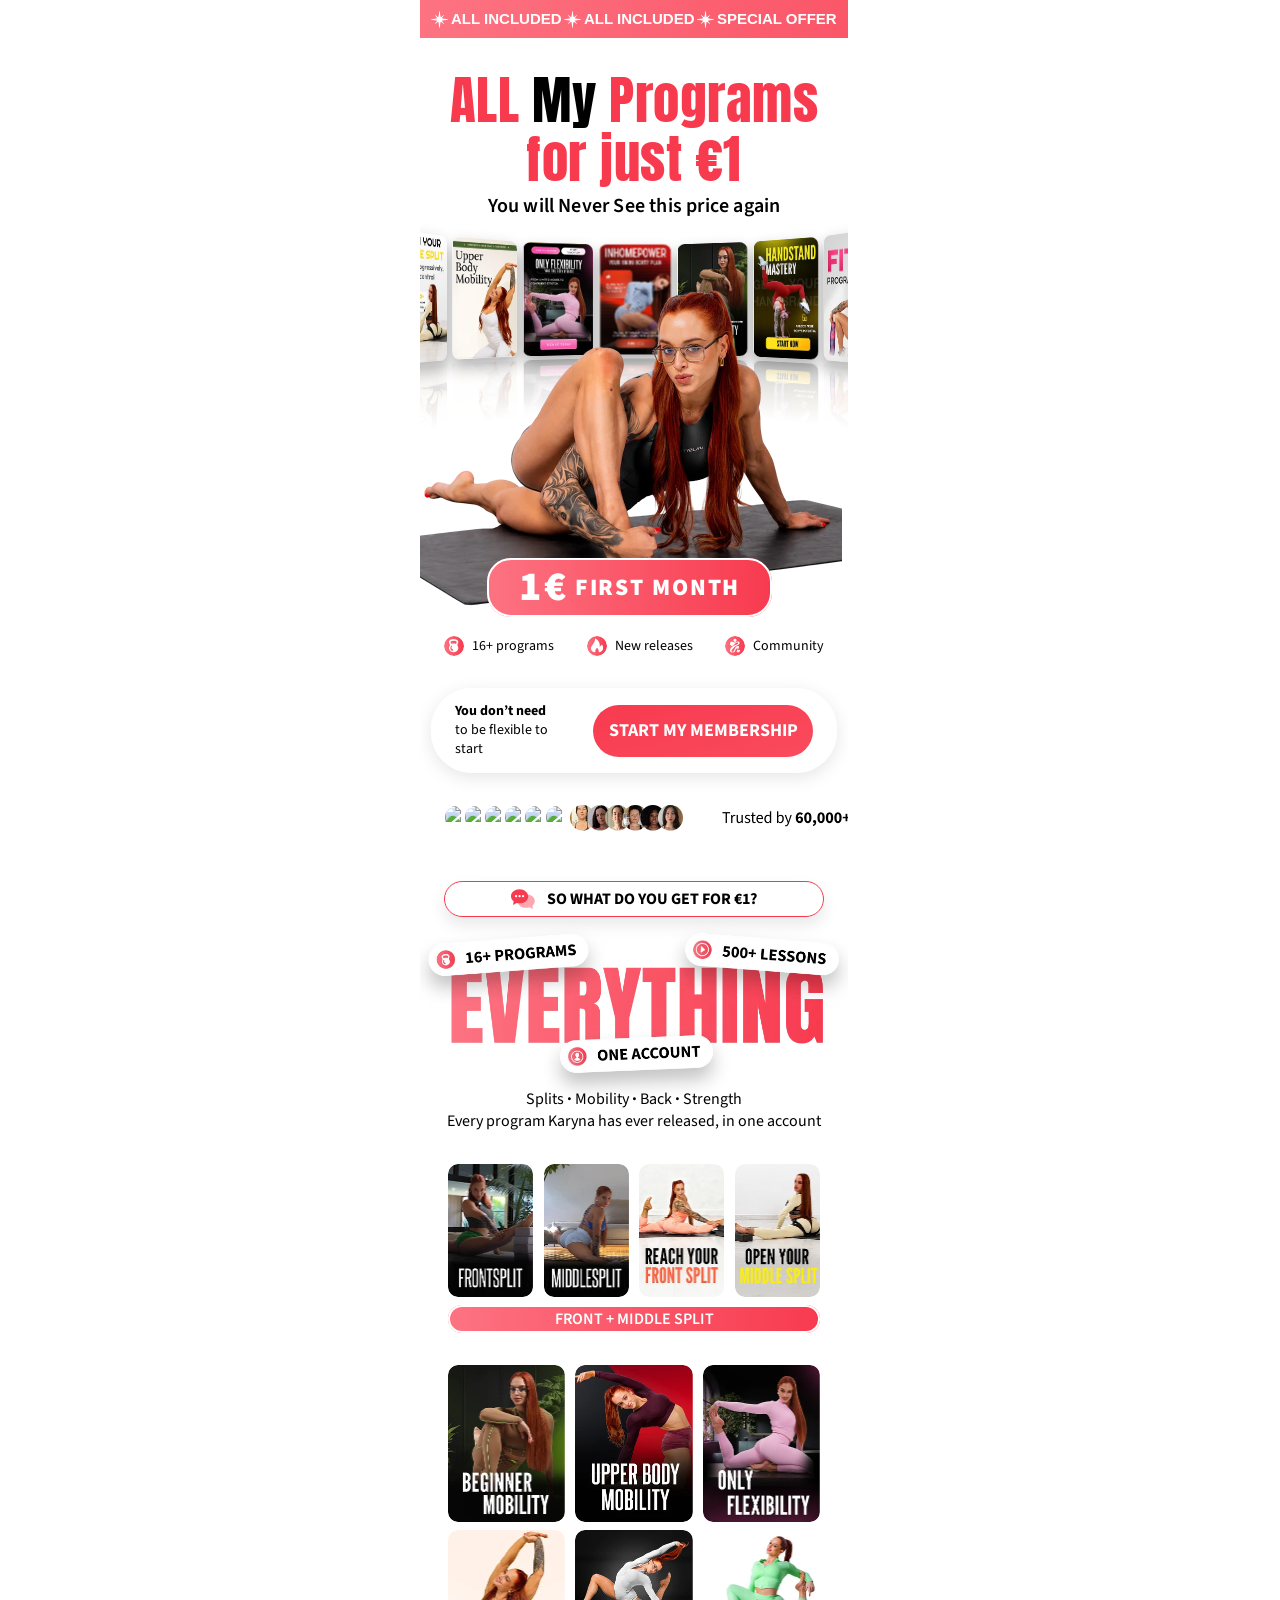
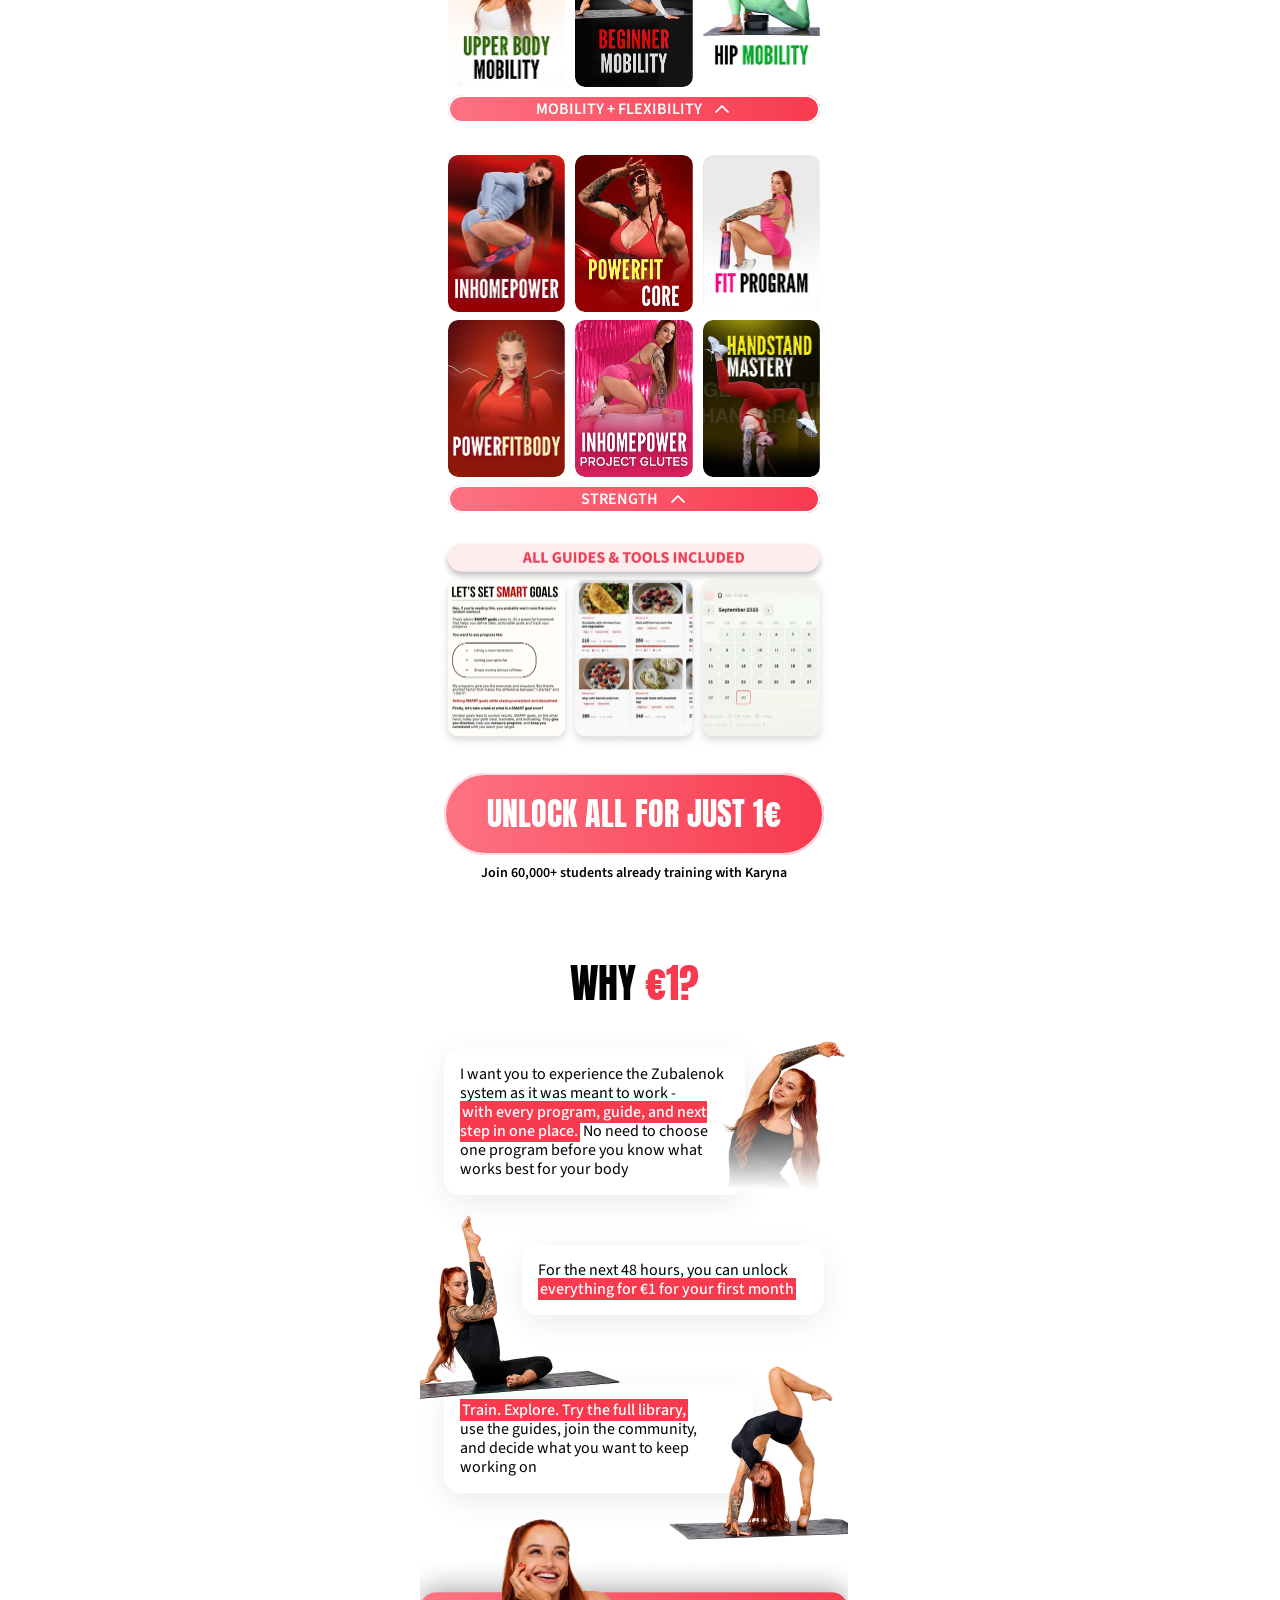
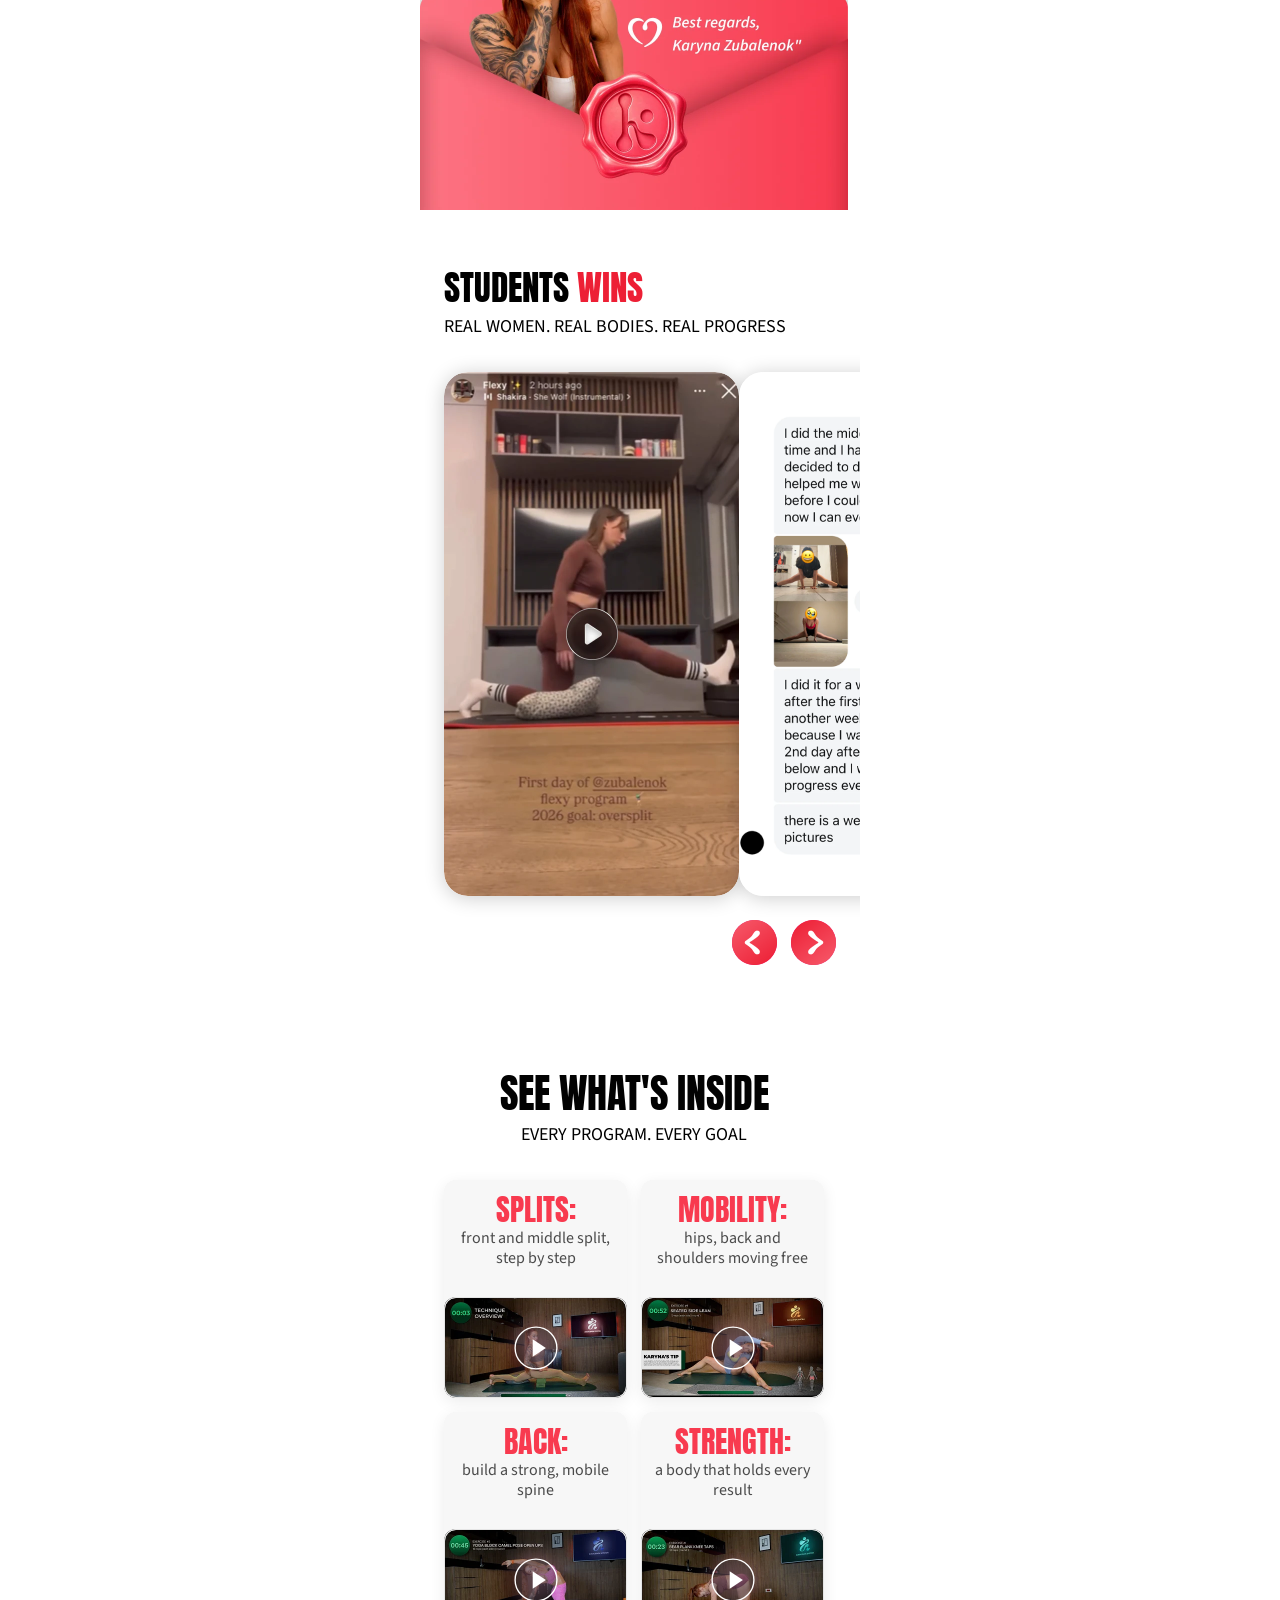
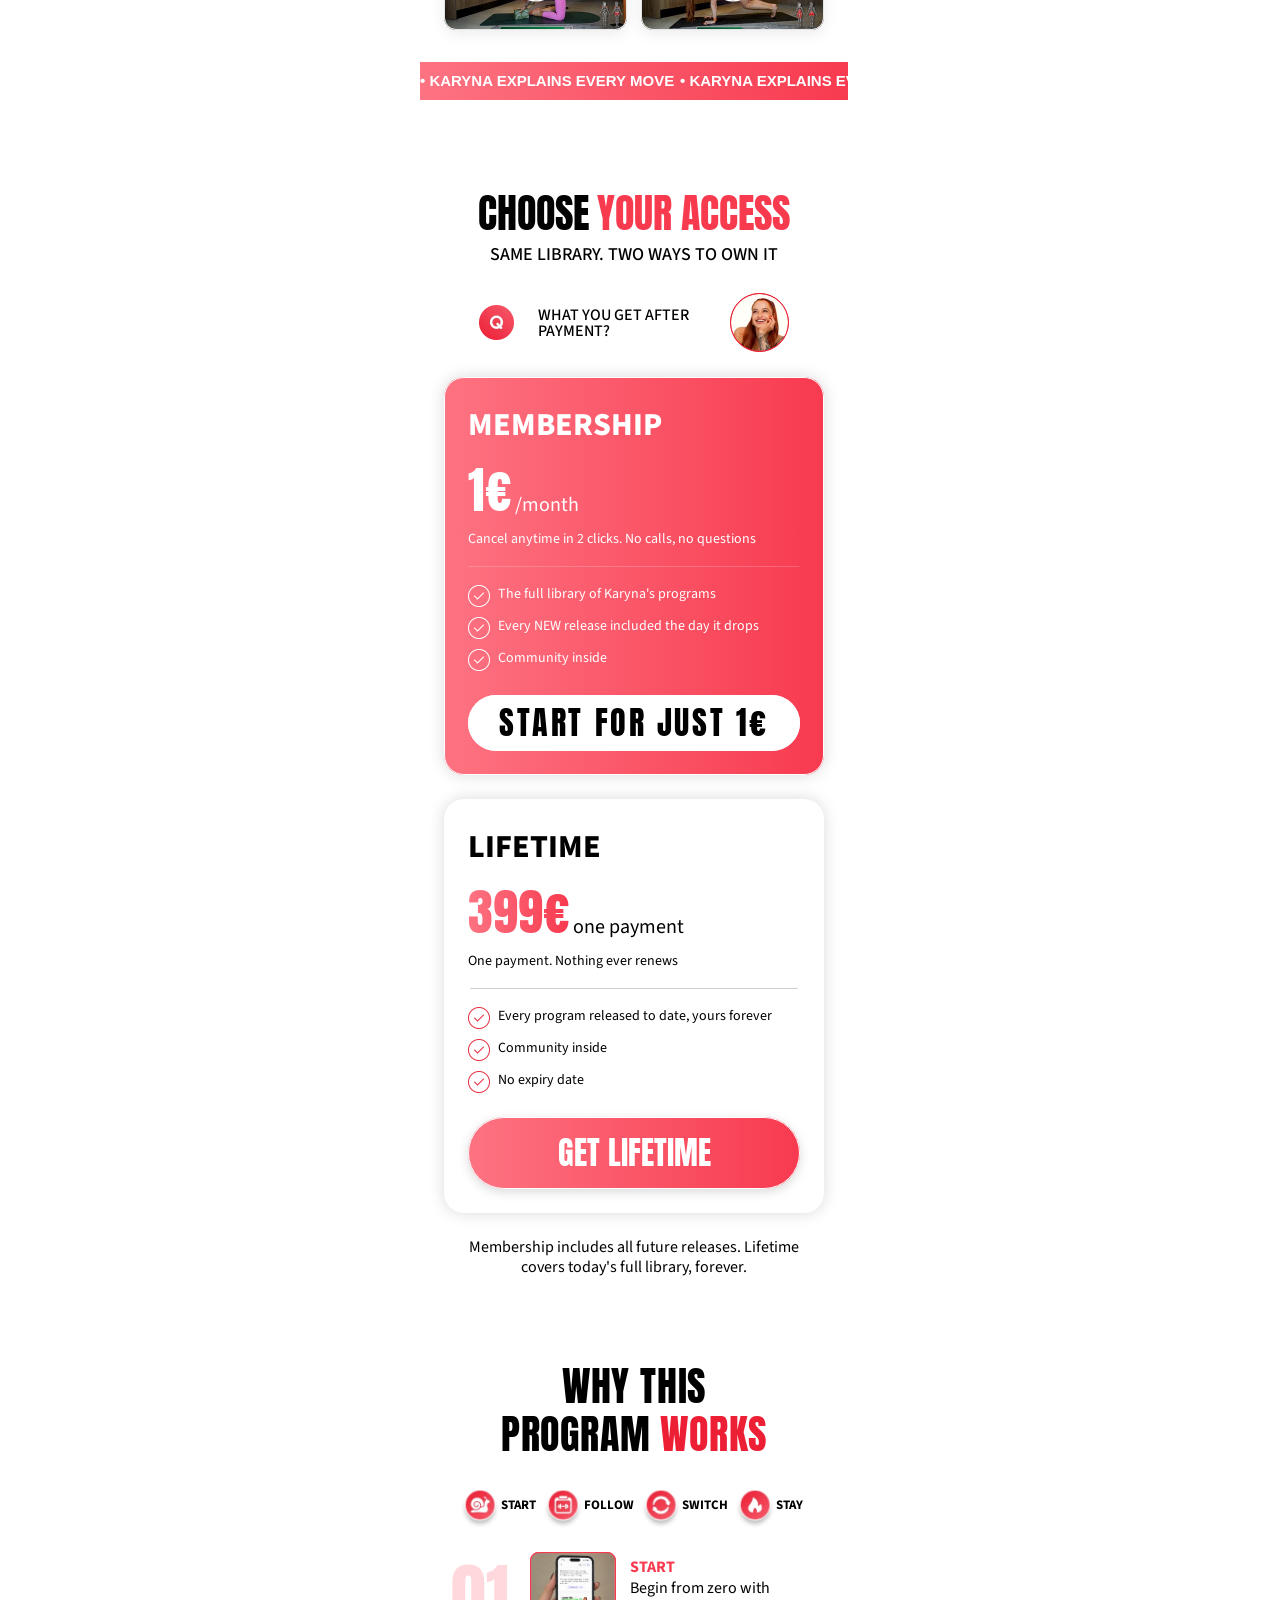
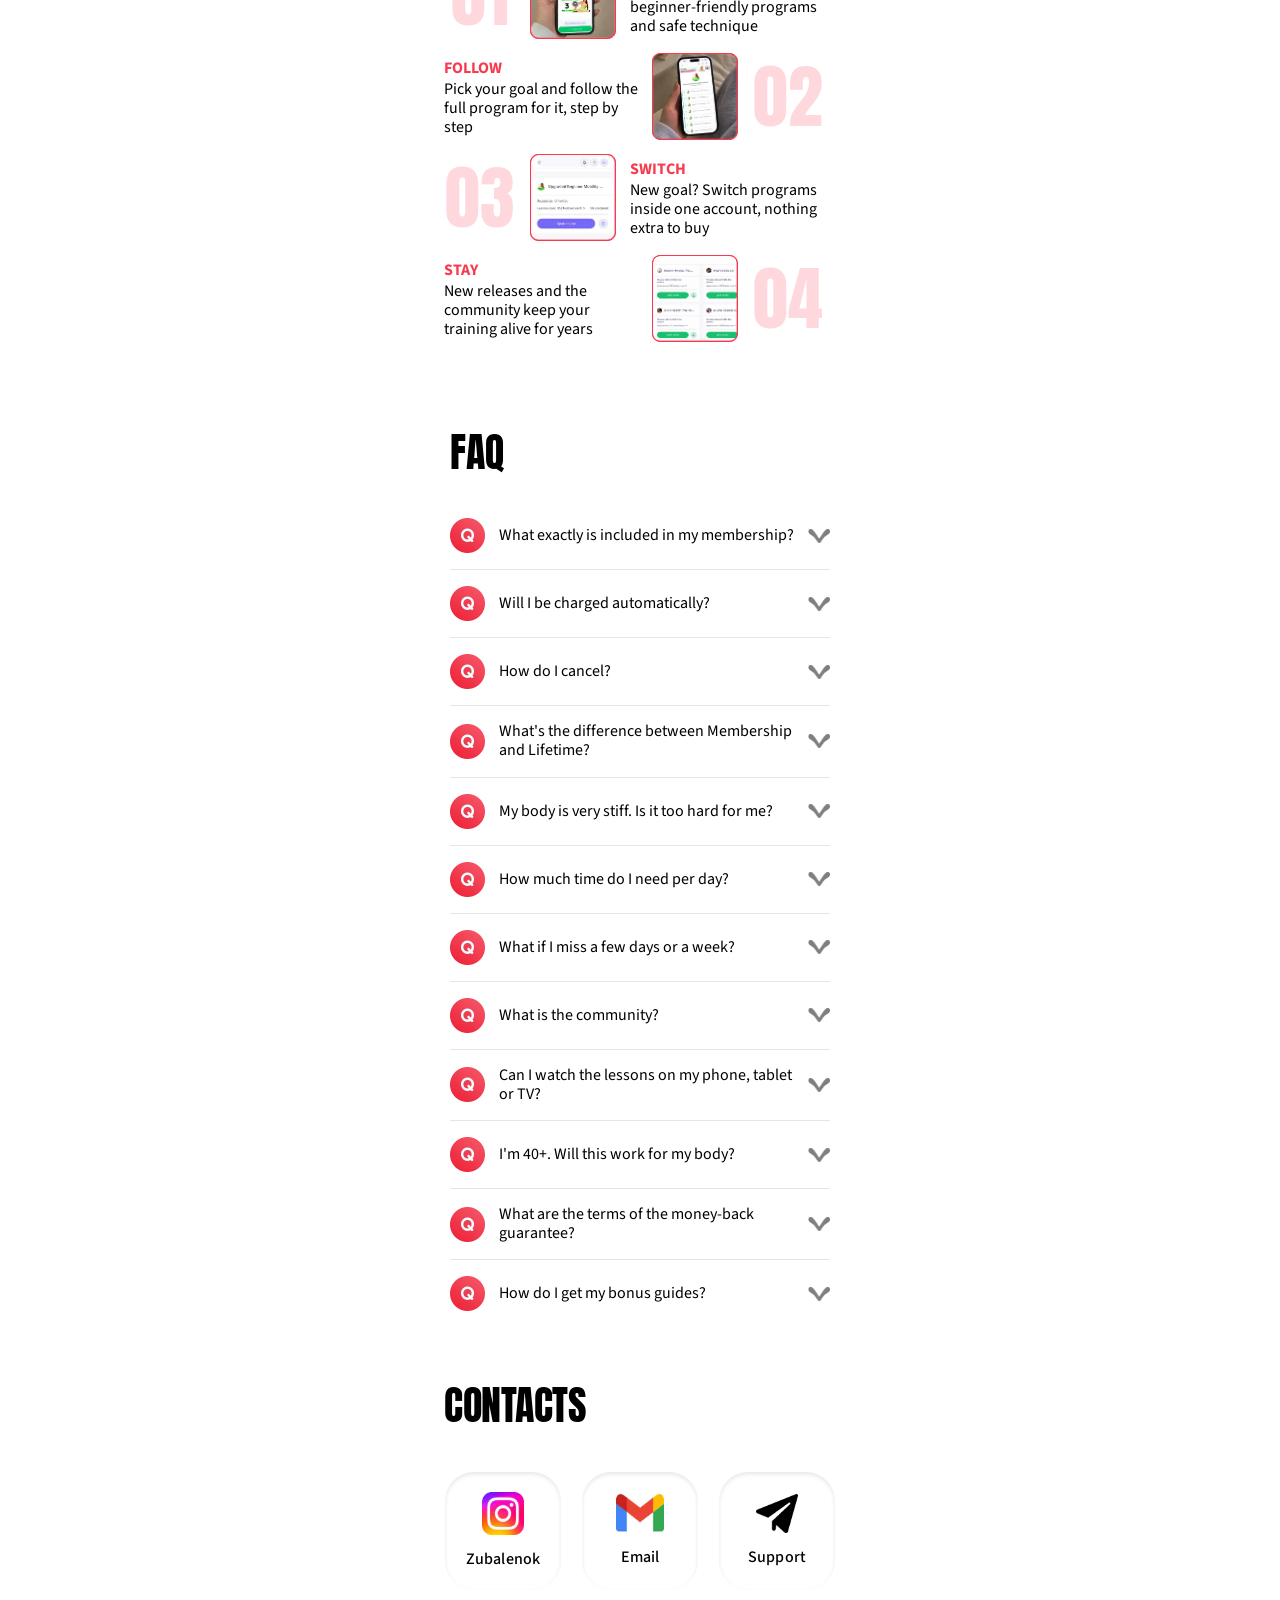
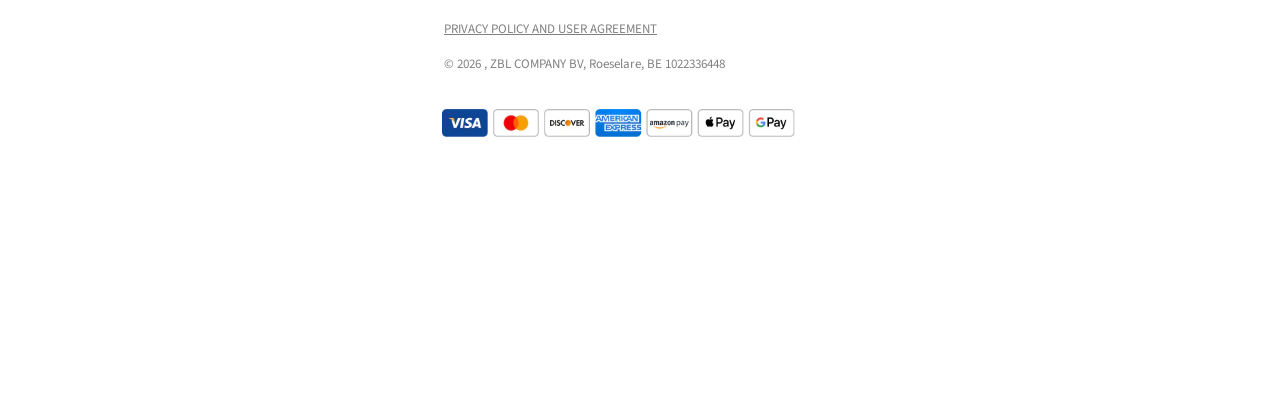
==== index.html @ b21bca1a "fddf" ====
<!DOCTYPE html>
<html lang="en">
<head>
<!-- Google tag (gtag.js) -->
<script async src="https://www.googletagmanager.com/gtag/js?id=G-4DZVSVSV8M"></script>
<script>
  window.dataLayer = window.dataLayer || [];
  function gtag(){dataLayer.push(arguments);}
  gtag('js', new Date());
  gtag('config', 'G-4DZVSVSV8M');
</script>
    <meta charset="UTF-8">
    <meta name="viewport" content="width=device-width, initial-scale=1.0">
    <link rel="icon" type="image/png" href="./images-t2/favicon.png">
    <title>ONE MEMBERSHIP</title>
  
    
<link rel="preconnect" href="https://fonts.googleapis.com">
<link rel="preconnect" href="https://fonts.gstatic.com" crossorigin>
<link href="https://fonts.googleapis.com/css2?family=Anton&family=Onest:wght@400;600&family=Source+Sans+3:wght@400;500;700&display=swap" rel="stylesheet">

  <link rel="stylesheet" href="./css-t2/nullStyle.css">
  <link rel="stylesheet" href="./css-t2/main.css?v=3">
 
  <link rel="stylesheet" href="https://cdn.jsdelivr.net/npm/swiper@11/swiper-bundle.min.css" />

<script id="usercentrics-cmp" src="https://web.cmp.usercentrics.eu/ui/loader.js" data-draft="true" data-settings-id="wP_pr_QVNsPuVU" async></script>
<meta name="viewport" content="width=device-width, initial-scale=1, viewport-fit=cover" />

<script>
(function () {
    function updateTomorrowDate() {
        var el = document.getElementById('tomorrow');
        if (!el) return;
        var tomorrow = new Date();
        tomorrow.setDate(tomorrow.getDate() + 1);
        var day = tomorrow.getDate();
        var months = ['JANUARY','FEBRUARY','MARCH','APRIL','MAY','JUNE','JULY','AUGUST','SEPTEMBER','OCTOBER','NOVEMBER','DECEMBER'];
        el.textContent = day + ' ' + months[tomorrow.getMonth()];
    }
    if (document.readyState === 'loading') {
        document.addEventListener('DOMContentLoaded', updateTomorrowDate);
    } else {
        updateTomorrowDate();
    }
})();
</script>


<script type="text/javascript">
    (function(c,l,a,r,i,t,y){
        c[a]=c[a]||function(){(c[a].q=c[a].q||[]).push(arguments)};
        t=l.createElement(r);t.async=1;t.src="https://www.clarity.ms/tag/"+i;
        y=l.getElementsByTagName(r)[0];y.parentNode.insertBefore(t,y);
    })(window, document, "clarity", "script", "yqb5f6uxr9");
</script>



<script>
!function(f,b,e,v,n,t,s)
{if(f.fbq)return;n=f.fbq=function(){n.callMethod?
n.callMethod.apply(n,arguments):n.queue.push(arguments)};
if(!f._fbq)f._fbq=n;n.push=n;n.loaded=!0;n.version='2.0';
n.queue=[];t=b.createElement(e);t.async=!0;
t.src=v;s=b.getElementsByTagName(e)[0];
s.parentNode.insertBefore(t,s)}(window, document,'script',
'https://connect.facebook.net/en_US/fbevents.js');
fbq('init', '1102546968959829');
fbq('track', 'PageView');
</script>
<noscript><img height="1" width="1" style="display:none"
src="https://www.facebook.com/tr?id=1102546968959829&ev=PageView&noscript=1"
/></noscript>
<!-- End Meta Pixel Code -->


</head>
<body>
    <div class="wrapper">


<div class="s1">
  <!-- Анімований верхній рядок -->
  <div class="s1-marquee-wrapper">
    <div class="s1-marquee">
      <!-- Перший набір -->
      <div class="s1-marquee-item">
        <svg width="17" height="17" viewBox="0 0 17 17" fill="none" xmlns="http://www.w3.org/2000/svg"><path d="M16.8254 8.28515L11.4363 7.53317C11.0603 7.47946 10.8813 7.03186 11.0961 6.72749L12.9939 4.203C13.1014 4.05977 12.9223 3.88073 12.7791 3.98815L10.2546 5.9039C9.95024 6.13665 9.50263 5.95761 9.44892 5.58162L8.71485 0.174566C8.67904 -0.0581885 8.33886 -0.0581885 8.30305 0.174566L7.55108 5.56372C7.49737 5.93971 7.04976 6.11875 6.74539 5.88599L4.22091 3.98815C4.07767 3.88073 3.89863 4.05977 4.00606 4.203L5.9039 6.72749C6.13665 7.03186 5.95761 7.47946 5.56372 7.53317L0.174566 8.28515C-0.0581885 8.32096 -0.0581885 8.66114 0.174566 8.69695L5.56372 9.44892C5.93971 9.50263 6.11875 9.95024 5.9039 10.2546L3.98815 12.7791C3.88073 12.9223 4.05977 13.1014 4.203 12.9939L6.72749 11.0961C7.03186 10.8633 7.47946 11.0424 7.53317 11.4363L8.28515 16.8254C8.32096 17.0582 8.66114 17.0582 8.69695 16.8254L9.44892 11.4363C9.50263 11.0603 9.95024 10.8813 10.2546 11.0961L12.7791 12.9939C12.9223 13.1014 13.1014 12.9223 12.9939 12.7791L11.0961 10.2546C10.8633 9.95024 11.0424 9.50263 11.4363 9.44892L16.8254 8.69695C17.0582 8.67904 17.0582 8.32096 16.8254 8.28515Z" fill="white" /></svg>
        <span>ALL INCLUDED</span>
        <svg width="17" height="17" viewBox="0 0 17 17" fill="none" xmlns="http://www.w3.org/2000/svg"><path d="M16.8254 8.28515L11.4363 7.53317C11.0603 7.47946 10.8813 7.03186 11.0961 6.72749L12.9939 4.203C13.1014 4.05977 12.9223 3.88073 12.7791 3.98815L10.2546 5.9039C9.95024 6.13665 9.50263 5.95761 9.44892 5.58162L8.71485 0.174566C8.67904 -0.0581885 8.33886 -0.0581885 8.30305 0.174566L7.55108 5.56372C7.49737 5.93971 7.04976 6.11875 6.74539 5.88599L4.22091 3.98815C4.07767 3.88073 3.89863 4.05977 4.00606 4.203L5.9039 6.72749C6.13665 7.03186 5.95761 7.47946 5.56372 7.53317L0.174566 8.28515C-0.0581885 8.32096 -0.0581885 8.66114 0.174566 8.69695L5.56372 9.44892C5.93971 9.50263 6.11875 9.95024 5.9039 10.2546L3.98815 12.7791C3.88073 12.9223 4.05977 13.1014 4.203 12.9939L6.72749 11.0961C7.03186 10.8633 7.47946 11.0424 7.53317 11.4363L8.28515 16.8254C8.32096 17.0582 8.66114 17.0582 8.69695 16.8254L9.44892 11.4363C9.50263 11.0603 9.95024 10.8813 10.2546 11.0961L12.7791 12.9939C12.9223 13.1014 13.1014 12.9223 12.9939 12.7791L11.0961 10.2546C10.8633 9.95024 11.0424 9.50263 11.4363 9.44892L16.8254 8.69695C17.0582 8.67904 17.0582 8.32096 16.8254 8.28515Z" fill="white" /></svg>
        <span>ALL INCLUDED</span>
        <svg width="17" height="17" viewBox="0 0 17 17" fill="none" xmlns="http://www.w3.org/2000/svg"><path d="M16.8254 8.28515L11.4363 7.53317C11.0603 7.47946 10.8813 7.03186 11.0961 6.72749L12.9939 4.203C13.1014 4.05977 12.9223 3.88073 12.7791 3.98815L10.2546 5.9039C9.95024 6.13665 9.50263 5.95761 9.44892 5.58162L8.71485 0.174566C8.67904 -0.0581885 8.33886 -0.0581885 8.30305 0.174566L7.55108 5.56372C7.49737 5.93971 7.04976 6.11875 6.74539 5.88599L4.22091 3.98815C4.07767 3.88073 3.89863 4.05977 4.00606 4.203L5.9039 6.72749C6.13665 7.03186 5.95761 7.47946 5.56372 7.53317L0.174566 8.28515C-0.0581885 8.32096 -0.0581885 8.66114 0.174566 8.69695L5.56372 9.44892C5.93971 9.50263 6.11875 9.95024 5.9039 10.2546L3.98815 12.7791C3.88073 12.9223 4.05977 13.1014 4.203 12.9939L6.72749 11.0961C7.03186 10.8633 7.47946 11.0424 7.53317 11.4363L8.28515 16.8254C8.32096 17.0582 8.66114 17.0582 8.69695 16.8254L9.44892 11.4363C9.50263 11.0603 9.95024 10.8813 10.2546 11.0961L12.7791 12.9939C12.9223 13.1014 13.1014 12.9223 12.9939 12.7791L11.0961 10.2546C10.8633 9.95024 11.0424 9.50263 11.4363 9.44892L16.8254 8.69695C17.0582 8.67904 17.0582 8.32096 16.8254 8.28515Z" fill="white" /></svg>
        <span>SPECIAL OFFER</span>
      </div>
      <!-- Другий набір (для безперервності) -->
      <div class="s1-marquee-item">
        <svg width="17" height="17" viewBox="0 0 17 17" fill="none" xmlns="http://www.w3.org/2000/svg"><path d="M16.8254 8.28515L11.4363 7.53317C11.0603 7.47946 10.8813 7.03186 11.0961 6.72749L12.9939 4.203C13.1014 4.05977 12.9223 3.88073 12.7791 3.98815L10.2546 5.9039C9.95024 6.13665 9.50263 5.95761 9.44892 5.58162L8.71485 0.174566C8.67904 -0.0581885 8.33886 -0.0581885 8.30305 0.174566L7.55108 5.56372C7.49737 5.93971 7.04976 6.11875 6.74539 5.88599L4.22091 3.98815C4.07767 3.88073 3.89863 4.05977 4.00606 4.203L5.9039 6.72749C6.13665 7.03186 5.95761 7.47946 5.56372 7.53317L0.174566 8.28515C-0.0581885 8.32096 -0.0581885 8.66114 0.174566 8.69695L5.56372 9.44892C5.93971 9.50263 6.11875 9.95024 5.9039 10.2546L3.98815 12.7791C3.88073 12.9223 4.05977 13.1014 4.203 12.9939L6.72749 11.0961C7.03186 10.8633 7.47946 11.0424 7.53317 11.4363L8.28515 16.8254C8.32096 17.0582 8.66114 17.0582 8.69695 16.8254L9.44892 11.4363C9.50263 11.0603 9.95024 10.8813 10.2546 11.0961L12.7791 12.9939C12.9223 13.1014 13.1014 12.9223 12.9939 12.7791L11.0961 10.2546C10.8633 9.95024 11.0424 9.50263 11.4363 9.44892L16.8254 8.69695C17.0582 8.67904 17.0582 8.32096 16.8254 8.28515Z" fill="white" /></svg>
        <span>ALL INCLUDED</span>
        <svg width="17" height="17" viewBox="0 0 17 17" fill="none" xmlns="http://www.w3.org/2000/svg"><path d="M16.8254 8.28515L11.4363 7.53317C11.0603 7.47946 10.8813 7.03186 11.0961 6.72749L12.9939 4.203C13.1014 4.05977 12.9223 3.88073 12.7791 3.98815L10.2546 5.9039C9.95024 6.13665 9.50263 5.95761 9.44892 5.58162L8.71485 0.174566C8.67904 -0.0581885 8.33886 -0.0581885 8.30305 0.174566L7.55108 5.56372C7.49737 5.93971 7.04976 6.11875 6.74539 5.88599L4.22091 3.98815C4.07767 3.88073 3.89863 4.05977 4.00606 4.203L5.9039 6.72749C6.13665 7.03186 5.95761 7.47946 5.56372 7.53317L0.174566 8.28515C-0.0581885 8.32096 -0.0581885 8.66114 0.174566 8.69695L5.56372 9.44892C5.93971 9.50263 6.11875 9.95024 5.9039 10.2546L3.98815 12.7791C3.88073 12.9223 4.05977 13.1014 4.203 12.9939L6.72749 11.0961C7.03186 10.8633 7.47946 11.0424 7.53317 11.4363L8.28515 16.8254C8.32096 17.0582 8.66114 17.0582 8.69695 16.8254L9.44892 11.4363C9.50263 11.0603 9.95024 10.8813 10.2546 11.0961L12.7791 12.9939C12.9223 13.1014 13.1014 12.9223 12.9939 12.7791L11.0961 10.2546C10.8633 9.95024 11.0424 9.50263 11.4363 9.44892L16.8254 8.69695C17.0582 8.67904 17.0582 8.32096 16.8254 8.28515Z" fill="white" /></svg>
        <span>ALL INCLUDED</span>
        <svg width="17" height="17" viewBox="0 0 17 17" fill="none" xmlns="http://www.w3.org/2000/svg"><path d="M16.8254 8.28515L11.4363 7.53317C11.0603 7.47946 10.8813 7.03186 11.0961 6.72749L12.9939 4.203C13.1014 4.05977 12.9223 3.88073 12.7791 3.98815L10.2546 5.9039C9.95024 6.13665 9.50263 5.95761 9.44892 5.58162L8.71485 0.174566C8.67904 -0.0581885 8.33886 -0.0581885 8.30305 0.174566L7.55108 5.56372C7.49737 5.93971 7.04976 6.11875 6.74539 5.88599L4.22091 3.98815C4.07767 3.88073 3.89863 4.05977 4.00606 4.203L5.9039 6.72749C6.13665 7.03186 5.95761 7.47946 5.56372 7.53317L0.174566 8.28515C-0.0581885 8.32096 -0.0581885 8.66114 0.174566 8.69695L5.56372 9.44892C5.93971 9.50263 6.11875 9.95024 5.9039 10.2546L3.98815 12.7791C3.88073 12.9223 4.05977 13.1014 4.203 12.9939L6.72749 11.0961C7.03186 10.8633 7.47946 11.0424 7.53317 11.4363L8.28515 16.8254C8.32096 17.0582 8.66114 17.0582 8.69695 16.8254L9.44892 11.4363C9.50263 11.0603 9.95024 10.8813 10.2546 11.0961L12.7791 12.9939C12.9223 13.1014 13.1014 12.9223 12.9939 12.7791L11.0961 10.2546C10.8633 9.95024 11.0424 9.50263 11.4363 9.44892L16.8254 8.69695C17.0582 8.67904 17.0582 8.32096 16.8254 8.28515Z" fill="white" /></svg>
        <span>SPECIAL OFFER</span>
      </div>
    </div>
  </div>

  <!-- Заголовок (Figma) -->
  <div class="s1-header">
    <div class="s1-title">
      <span class="c-red">ALL </span><span class="c-black">My</span><span class="c-red"> Programs <br/>for </span><span class="c-red">just</span><span class="c-black"> </span><span class="c-red">€1</span>
    </div>
    <div class="s1-subtitle">You will Never See this price again</div>
  </div>

  <!-- Ваш 3D Карусель з картками (не чіпав) -->
  <div class="s1-carousel-wrap">
    <div class="s1-carousel">
      <div class="s1-card" style="--i:0; background-image: url('./images-t2/swipe/card1.webp')"></div>
      <div class="s1-card" style="--i:1; background-image: url('./images-t2/swipe/card2.webp')"></div>
      <div class="s1-card" style="--i:2; background-image: url('./images-t2/swipe/card3.webp')"></div>
      <div class="s1-card" style="--i:3; background-image: url('./images-t2/swipe/card4.webp')"></div>
      <div class="s1-card" style="--i:4; background-image: url('./images-t2/swipe/card5.webp')"></div>
      <div class="s1-card" style="--i:5; background-image: url('./images-t2/swipe/card6.webp')"></div>
      <div class="s1-card" style="--i:6; background-image: url('./images-t2/swipe/card7.webp')"></div>
      <div class="s1-card" style="--i:7; background-image: url('./images-t2/swipe/card8.webp')"></div>
      <div class="s1-card" style="--i:8; background-image: url('./images-t2/swipe/card9.webp')"></div>
      <div class="s1-card" style="--i:9; background-image: url('./images-t2/swipe/card10.webp')"></div>
      <div class="s1-card" style="--i:10; background-image: url('./images-t2/swipe/card11.webp')"></div>
      <div class="s1-card" style="--i:11; background-image: url('./images-t2/swipe/card12.webp')"></div>
      <div class="s1-card" style="--i:12; background-image: url('./images-t2/swipe/card13.webp')"></div>
      <div class="s1-card" style="--i:13; background-image: url('./images-t2/swipe/card14.webp')"></div>
      <div class="s1-card" style="--i:14; background-image: url('./images-t2/swipe/card15.webp')"></div>
      <div class="s1-card" style="--i:15; background-image: url('./images-t2/swipe/card16.webp')"></div>
    </div>
  </div>

  <!-- Головне фото (не чіпав структуру) -->
  <img src="./images-t2/img1.webp" class="s1-main-img" alt="Karyna">

  <!-- Плашка 1€ first month (кнопка) -->
  <button data-href="https://zubalenok.online/shop/item/13460" class="s1-price-badge check-click">
    <span class="badge-price">1€ </span>
    <span class="badge-text">first month</span>
  </button>

  <!-- Нижній блок -->
  <div class="s1-bottom">
    <div class="s1-features">
      <div class="s1-feature-item">
        <img src="./images-t2/ni-1.png" alt="Programs">
        <span>16+ programs</span>
      </div>
      <div class="s1-feature-item">
        <img src="./images-t2/ni-2.png" alt="Releases">
        <span>New releases</span>
      </div>
      <div class="s1-feature-item">
        <img src="./images-t2/ni-3.png" alt="Community">
        <span>Community</span>
      </div>
    </div>
    
    <div class="s1-action-card">
      <div class="s1-action-text">You don’t need<br/><span>to be flexible to start</span></div>
      <button data-href="https://zubalenok.online/shop/item/13460" class="s1-action-btn check-click">START MY MEMBERSHIP</button>
    </div>

    <div class="s1-trust-row">
      <div class="s1-avatars">
        <img src="https://placehold.co/25x25" alt="Avatar">
        <img src="https://placehold.co/25x25" alt="Avatar">
        <img src="https://placehold.co/25x25" alt="Avatar">
        <img src="https://placehold.co/25x25" alt="Avatar">
        <img src="https://placehold.co/25x25" alt="Avatar">
        <img src="https://placehold.co/25x25" alt="Avatar">
      </div>
      <img src="./images-t2/img18.webp" alt="">
    </div>
  </div>
</div>


<div class="s2">
  <!-- Плашка-заголовок -->
  <div class="s2-head">
    <svg class="s2-head-icon" width="25" height="21" viewBox="0 0 25 21" fill="none" xmlns="http://www.w3.org/2000/svg">
      <path d="M15.6 5.2c4.97 0 8.78 3.1 8.78 6.9 0 1.86-.9 3.55-2.42 4.8l.6 3.4-3.53-1.86c-1.07.36-2.23.56-3.43.56-4.2 0-7.72-2.2-8.62-5.25 5.03-.06 8.9-3.35 8.9-7.36 0-.4-.04-.8-.12-1.19h-.16z" fill="#F83A4F" opacity="0.45"/>
      <path d="M8.8 0C3.94 0 0 3.2 0 7.13c0 2.03 1.05 3.86 2.73 5.16L2.1 16.1l3.72-2.03c.93.26 1.93.4 2.98.4 4.86 0 8.8-3.2 8.8-7.14S13.66 0 8.8 0z" fill="#F83A4F"/>
      <circle cx="5.2" cy="7.13" r="1.15" fill="white"/><circle cx="8.8" cy="7.13" r="1.15" fill="white"/><circle cx="12.4" cy="7.13" r="1.15" fill="white"/>
    </svg>
    <div class="s2-head-text">SO WHAT DO YOU GET FOR €1?</div>
  </div>

  <!-- EVERYTHING + плашки (одна картинка) -->
  <img src="./images-t2/s2-t.webp" class="s2-everything" alt="Everything: 16+ programs, 500+ lessons, one account">

  <div class="s2-desc">
    Splits <b>·</b> Mobility <b>·</b> Back <b>·</b> Strength<br>
    Every program Karyna has ever released, in one account
  </div>

  <!-- Спліти -->
  <div class="s2-group">
    <div class="s2-row s2-row-4">
      <img src="./images-t2/v3/card13.webp" class="s2-card" data-program="front-split" alt="Frontsplit">
      <img src="./images-t2/v3/card14.webp" class="s2-card" data-program="middle-split" alt="Middlesplit">
      <img src="./images-t2/v3/card15.webp" class="s2-card" data-program="front-split-2" alt="Reach your front split">
      <img src="./images-t2/v3/card16.webp" class="s2-card" data-program="middle-split-2" alt="Open your middle split">
    </div>
    <div class="s2-pill">Front + Middle split</div>
  </div>

  <!-- Mobility + Flexibility -->
  <div class="s2-group">
    <div class="s2-row">
      <img src="./images-t2/v3/card12.webp" class="s2-card" data-program="beginner-mobility" alt="Beginner mobility">
      <img src="./images-t2/v3/card3.webp" class="s2-card" data-program="upper-body-mobility" alt="Upper body mobility">
      <img src="./images-t2/v3/card6.webp" class="s2-card" data-program="only-flexibility" alt="Only flexibility">
    </div>
    <div class="s2-row">
      <img src="./images-t2/v3/card10.webp" class="s2-card" data-program="upper-body-mobility" alt="Upper body mobility">
      <img src="./images-t2/v3/card4.webp" class="s2-card" data-program="beginner-mobility-2" alt="Beginner mobility">
      <img src="./images-t2/v3/card1.webp" class="s2-card" data-program="hip-mobility" alt="Hip mobility">
    </div>
    <div class="s2-pill">Mobility + Flexibility<img src="./images-t2/s2-r.webp" class="s2-pill-arrow" alt=""></div>
  </div>

  <!-- Strength -->
  <div class="s2-group">
    <div class="s2-row">
      <img src="./images-t2/v3/card11.webp" class="s2-card" data-program="inhomepower-bikini" alt="Inhomepower">
      <img src="./images-t2/v3/card2.webp" class="s2-card" data-program="powerfit-core" alt="Powerfit core">
      <img src="./images-t2/v3/card5.webp" class="s2-card" data-program="fit-program" alt="Fit program">
    </div>
    <div class="s2-row">
      <img src="./images-t2/v3/card7.webp" class="s2-card" data-program="powerfit-body" alt="Powerfitbody">
      <img src="./images-t2/v3/card8.webp" class="s2-card" data-program="project-glutes" alt="Inhomepower project glutes">
      <img src="./images-t2/v3/card9.webp" class="s2-card" data-program="handstand-mastery" alt="Handstand mastery">
    </div>
    <div class="s2-pill">Strength<img src="./images-t2/s2-r.webp" class="s2-pill-arrow" alt=""></div>
  </div>

  <!-- Гайди та інструменти (одна картинка) -->
  <img src="./images-t2/s2-b.webp" class="s2-guides" alt="All guides &amp; tools included">

  <div class="s2-cta-wrap">
    <button data-href="https://zubalenok.online/shop/item/13460" class="s2-cta check-click">Unlock all for just 1€</button>
    <div class="s2-cta-note">Join 60,000+ students already training with Karyna</div>
  </div>
</div>



<!-- Оверлей модального вікна -->
<div class="modal-overlay" id="programsModal">
  <!-- Головний контейнер модалки -->
  <div class="modal-wrapper">
    
    <!-- Внутрішня біла підкладка -->
    <div class="modal-inner">
      
      <!-- Заголовок + Стрічка -->
      <div class="modal-top">
        <div class="modal-title-group">
          <div class="modal-title-red">ALL INCLUDED</div>
          <div class="modal-title-black">EXPLORE ALL 16 PROGRAMS</div>
        </div>
        
        <div class="s2-marquee-container modal-marquee">
          <div class="s2-marquee-track">
            <!-- Група 1 -->
            <div class="s2-marquee-group">
              <div class="s2-marquee-item"><img src="./images-t2/img40.webp" class="s2-star" alt="star"><span>ALL INCLUDED</span></div>
              <div class="s2-marquee-item"><img src="./images-t2/img40.webp" class="s2-star" alt="star"><span>ALL INCLUDED</span></div>
              <div class="s2-marquee-item"><img src="./images-t2/img40.webp" class="s2-star" alt="star"><span>ALL INCLUDED</span></div>
              <div class="s2-marquee-item"><img src="./images-t2/img40.webp" class="s2-star" alt="star"><span>ALL INCLUDED</span></div>
            </div>
            <!-- Група 2 -->
            <div class="s2-marquee-group">
              <div class="s2-marquee-item"><img src="./images-t2/img40.webp" class="s2-star" alt="star"><span>ALL INCLUDED</span></div>
              <div class="s2-marquee-item"><img src="./images-t2/img40.webp" class="s2-star" alt="star"><span>ALL INCLUDED</span></div>
              <div class="s2-marquee-item"><img src="./images-t2/img40.webp" class="s2-star" alt="star"><span>ALL INCLUDED</span></div>
              <div class="s2-marquee-item"><img src="./images-t2/img40.webp" class="s2-star" alt="star"><span>ALL INCLUDED</span></div>
            </div>
          </div>
        </div>
      </div>

      <!-- Слайдер -->
      <div class="swiper modal-swiper">
        <div class="swiper-wrapper" id="modalSwiperWrapper">
          <!-- Слайди згенерує JavaScript -->
        </div>
      </div>

      <!-- Кнопки -->
      <div class="modal-nav">
        <div class="modal-btn-prev">
          <img src="./images-t2/left.png" alt="Left">
        </div>
        <div class="modal-btn-next">
          <img src="./images-t2/right.png" alt="Right">
        </div>
      </div>
      
    </div>

    <!-- Кнопка закриття (Винесена за межі білого блоку, як у вас) -->
    <div class="modal-close" id="closeModalBtn">
      <svg width="14" height="14" viewBox="0 0 14 14" fill="none" xmlns="http://www.w3.org/2000/svg">
        <path d="M1 1L13 13M1 13L13 1" stroke="black" stroke-width="2" stroke-linecap="round" stroke-linejoin="round"/>
      </svg>
    </div>

  </div>
</div>












<div class="v1">
  <!-- Заголовок -->
  <h2 class="v1-title">WHY <span class="c-red">€1?</span></h2>

  <!-- Контейнер з картками та йогами -->
  <div class="v1-content">
    
    <!-- Дівчина зверху справа -->
    <img src="./images-t2/v2/img3.webp" alt="Yoga pose" class="v1-img v1-img-top-right">
    
    <!-- Дівчина зліва -->
    <img src="./images-t2/v2/img2.webp" alt="Yoga pose" class="v1-img v1-img-left">
    
    <!-- Дівчина знизу справа -->
    <img src="./images-t2/v2/img4.webp" alt="Yoga pose" class="v1-img v1-img-bottom-right">

    <!-- Картка 1 -->
    <div class="v1-card v1-card-1">
      <p>I want you to experience the Zubalenok system as it was meant to work - <br>
      <span class="v1-highlight">with every program, guide, and next<br>step in one place.</span> No need to choose<br>one program before you know what<br>works best for your body</p>
    </div>

    <!-- Картка 2 -->
    <div class="v1-card v1-card-2">
      <p>For the next 48 hours, you can unlock<br>
      <span class="v1-highlight">everything for €1 for your first month</span></p>
    </div>

    <!-- Картка 3 -->
    <div class="v1-card v1-card-3">
      <p><span class="v1-highlight">Train. Explore. Try the full library,</span><br>
      use the guides, join the community,<br>and decide what you want to keep<br>working on</p>
    </div>

  </div>

  <!-- Нижній блок-конверт (img1.webp містить в собі текст і печатку) -->
  <img src="./images-t2/v2/img1.webp" alt="Best regards, Karyna Zubalenok" class="v1-envelope">
</div>





<div class="s6">
  
  <!-- Заголовок -->
  <div class="s6-header">
    <h2 class="s6-title">     
       Students <span style="color: #ED1F35;">Wins</span>
    </h2>
    <p class="s6-title-sub">
      Real women. Real bodies. Real progress
    </p>
  </div>

  <!-- Swiper Контейнер -->
  <div class="swiper s6-swiper">
  <div class="swiper-wrapper">
    
    <!-- Slide 1 -->
    <div class="swiper-slide s6-slide" data-video="https://itden-cdn.b-cdn.net/stretching/sdk23o.MP4">
      <img loading="lazy" src="./images-t2/galerry/1.webp" alt="Review 1" class="s6-img">
    </div>



    <!-- Slide 3 -->
    <div class="swiper-slide s6-slide">
      <img loading="lazy" src="./images-t2/galerry/3.webp" alt="Review 3" class="s6-img">
    </div>

    <!-- Slide 4 -->
    <div class="swiper-slide s6-slide" data-video="https://itden-cdn.b-cdn.net/stretching/vd-2.mp4">
      <img loading="lazy" src="./images-t2/galerry/4.webp" alt="Review 4" class="s6-img">
    </div>

    <!-- Slide 5 -->
    <div class="swiper-slide s6-slide">
      <img loading="lazy" src="./images-t2/galerry/5.webp" alt="Review 5" class="s6-img">
    </div>

    <!-- Slide 6 -->
    <div class="swiper-slide s6-slide">
      <img loading="lazy" src="./images-t2/galerry/6.webp" alt="Review 6" class="s6-img">
    </div>

    <!-- Slide 7 -->
    <div class="swiper-slide s6-slide">
      <img loading="lazy" src="./images-t2/galerry/7.webp" alt="Review 7" class="s6-img">
    </div>

    <!-- Slide 8 -->
    <div class="swiper-slide s6-slide" data-video="https://itden-cdn.b-cdn.net/stretching/vd-3.mp4">
      <img loading="lazy" src="./images-t2/galerry/8.webp" alt="Review 8" class="s6-img">
    </div>

    <!-- Slide 9 -->
    <div class="swiper-slide s6-slide">
      <img loading="lazy" src="./images-t2/galerry/9.webp" alt="Review 9" class="s6-img">
    </div>

    <!-- Slide 10 -->
    <div class="swiper-slide s6-slide">
      <img loading="lazy" src="./images-t2/galerry/10.webp" alt="Review 10" class="s6-img">
    </div>

    <!-- Slide 11 -->
    <div class="swiper-slide s6-slide">
      <img loading="lazy" src="./images-t2/galerry/11.webp" alt="Review 11" class="s6-img">
    </div>

    <!-- Slide 12 -->
    <div class="swiper-slide s6-slide">
      <img loading="lazy" src="./images-t2/galerry/12.webp" alt="Review 12" class="s6-img">
    </div>

    <!-- Slide 13 -->
    <div class="swiper-slide s6-slide" data-video="https://itden-cdn.b-cdn.net/stretching/vd-4.mp4">
      <img loading="lazy" src="./images-t2/galerry/13.webp" alt="Review 13" class="s6-img">
    </div>

    <!-- Slide 14 -->
    <div class="swiper-slide s6-slide">
      <img loading="lazy" src="./images-t2/galerry/14.webp" alt="Review 14" class="s6-img">
    </div>

    <!-- Slide 15 -->
    <div class="swiper-slide s6-slide">
      <img loading="lazy" src="./images-t2/galerry/15.webp" alt="Review 15" class="s6-img">
    </div>

    <!-- Slide 16 -->
    <div class="swiper-slide s6-slide">
      <img loading="lazy" src="./images-t2/galerry/16.webp" alt="Review 16" class="s6-img">
    </div>

    <!-- Slide 17 -->
    <div class="swiper-slide s6-slide">
      <img loading="lazy" src="./images-t2/galerry/17.webp" alt="Review 17" class="s6-img">
    </div>

    <!-- Slide 18 -->
    <div class="swiper-slide s6-slide" data-video="https://itden-cdn.b-cdn.net/stretching/video2.MP4">
      <img loading="lazy" src="./images-t2/galerry/18.webp" alt="Review 18" class="s6-img">
    </div>

    <!-- Slide 19 -->
    <div class="swiper-slide s6-slide">
      <img loading="lazy" src="./images-t2/galerry/19.webp" alt="Review 19" class="s6-img">
    </div>

    <!-- Slide 20 -->
    <div class="swiper-slide s6-slide">
      <img loading="lazy" src="./images-t2/galerry/20.webp" alt="Review 20" class="s6-img">
    </div>

    <!-- Slide 21 -->
    <div class="swiper-slide s6-slide" data-video="https://itden-cdn.b-cdn.net/stretching/video4.MP4">
      <img loading="lazy" src="./images-t2/galerry/21.webp" alt="Review 21" class="s6-img">
    </div>

    <!-- Slide 22 -->
    <div class="swiper-slide s6-slide">
      <img loading="lazy" src="./images-t2/galerry/22.webp" alt="Review 22" class="s6-img">
    </div>

    <!-- Slide 23 -->
    <div class="swiper-slide s6-slide">
      <img loading="lazy" src="./images-t2/galerry/23.webp" alt="Review 23" class="s6-img">
    </div>

    <!-- Slide 24 -->
    <div class="swiper-slide s6-slide" data-video="https://itden-cdn.b-cdn.net/stretching/Instagram_15.04.2026_MiddleSplit_Video.mp4">
      <img loading="lazy" src="./images-t2/galerry/24.webp" alt="Review 24" class="s6-img">
    </div>

    <!-- Slide 25 -->
    <div class="swiper-slide s6-slide" data-video="https://itden-cdn.b-cdn.net/stretching/video5.MP4">
      <img loading="lazy" src="./images-t2/galerry/25.webp" alt="Review 25" class="s6-img">
    </div>

    <!-- Slide 26 -->
    <div class="swiper-slide s6-slide">
      <img loading="lazy" src="./images-t2/galerry/26.webp" alt="Review 26" class="s6-img">
    </div>

    <!-- Slide 27 -->
    <div class="swiper-slide s6-slide" data-video="https://itden-cdn.b-cdn.net/stretching/Instagram_15.04.2026_FullSplit_Video.MP4">
      <img loading="lazy" src="./images-t2/galerry/27.webp" alt="Review 27" class="s6-img">
    </div>

    <!-- Slide 28 -->
    <div class="swiper-slide s6-slide">
      <img loading="lazy" src="./images-t2/galerry/28.webp" alt="Review 28" class="s6-img">
    </div>

    <!-- Slide 29 -->
    <div class="swiper-slide s6-slide" data-video="https://itden-cdn.b-cdn.net/stretching/vd-10.mp4">
      <img loading="lazy" src="./images-t2/galerry/29.webp" alt="Review 29" class="s6-img">
    </div>

    <!-- Slide 30 -->
    <div class="swiper-slide s6-slide">
      <img loading="lazy" src="./images-t2/galerry/30.webp" alt="Review 30" class="s6-img">
    </div>

    <!-- Slide 31 -->
    <div class="swiper-slide s6-slide" data-video="https://itden-cdn.b-cdn.net/stretching/feur289aew.mp4">
      <img loading="lazy" src="./images-t2/galerry/31.webp" alt="Review 31" class="s6-img">
    </div>

    <!-- Slide 32 -->
    <div class="swiper-slide s6-slide" data-video="https://itden-cdn.b-cdn.net/stretching/vd-11.MP4">
      <img loading="lazy" src="./images-t2/galerry/32.webp" alt="Review 32" class="s6-img">
    </div>

    <!-- Slide 33 -->
    <div class="swiper-slide s6-slide">
      <img loading="lazy" src="./images-t2/galerry/33.webp" alt="Review 33" class="s6-img">
    </div>

    <!-- Slide 34 -->
    <div class="swiper-slide s6-slide" data-video="https://itden-cdn.b-cdn.net/stretching/Splits%20Course%20from%20Zubalenok%20on%20IG.mp4">
      <img loading="lazy" src="./images-t2/galerry/34.webp" alt="Review 34" class="s6-img">
    </div>

  </div>
</div>

  <!-- Контроли слайдера -->
  <div class="s6-controls">
    <div class="swiper-pagination s6-pagination"></div>
    <div class="s6-nav">
      <div class="swiper-button-prev s6-prev">
        <img src="./images-t2/arr.png" alt="">
      </div>
      <div class="swiper-button-next s6-next">
       <img src="./images-t2/arr.png" alt="">
      </div>
    </div>
  </div>

</div>






<div class="st7">
  <!-- Заголовок -->
  <div class="st7-header">
    <div class="st7-title-wrap">
      <div class="st7-title-black">SEE WHAT'S INSIDE</div>
    </div>
    <div class="st7-subtitle">EVERY PROGRAM. EVERY GOAL</div>
  </div>

  <!-- Сітка відео-карток -->
  <div class="st7-grid">
    
    <!-- Картка 1: SPLITS -->
    <div class="st7-card video-card-item">
      <div class="st7-card-top">
        <div class="st7-card-title">SPLITS:</div>
        <div class="st7-card-desc">front and middle split, step by step</div>
      </div>
      <!-- Відео блок -->
      <div class="st7-video-container video-wrapper-small">
        <video class="video-player" data-src="https://itden-cdn.b-cdn.net/vd/t3/1.mov" poster="./images-t2/pt1.webp" playsinline loop muted preload="metadata"></video>
      </div>
    </div>

    <!-- Картка 2: MOBILITY -->
    <div class="st7-card video-card-item">
      <div class="st7-card-top">
        <div class="st7-card-title">MOBILITY:</div>
        <div class="st7-card-desc">hips, back and shoulders moving free</div>
      </div>
      <!-- Відео блок -->
      <div class="st7-video-container video-wrapper-small">
        <video class="video-player" data-src="https://itden-cdn.b-cdn.net/vd/t3/2.mp4" poster="./images-t2/pt2.webp" playsinline loop muted preload="metadata"></video>
      </div>
    </div>

    <!-- Картка 3: BACK -->
    <div class="st7-card video-card-item">
      <div class="st7-card-top">
        <div class="st7-card-title">BACK:</div>
        <div class="st7-card-desc">build a strong, mobile spine</div>
      </div>
      <!-- Відео блок -->
      <div class="st7-video-container video-wrapper-small">
        <video class="video-player" data-src="https://itden-cdn.b-cdn.net/vd/t3/3.mp4" poster="./images-t2/pt3.webp" playsinline loop muted preload="metadata"></video>
      </div>
    </div>

    <!-- Картка 4: STRENGTH -->
    <div class="st7-card video-card-item">
      <div class="st7-card-top">
        <div class="st7-card-title">STRENGTH:</div>
        <div class="st7-card-desc">a body that holds every result</div>
      </div>
      <!-- Відео блок -->
      <div class="st7-video-container video-wrapper-small">
        <video class="video-player" data-src="https://itden-cdn.b-cdn.net/vd/t3/4.mp4" poster="./images-t2/pt4.webp" playsinline loop muted preload="metadata"></video>
      </div>
    </div>

  </div>

<div class="s2-marquee-container">
    <div class="s2-marquee-track">
      <!-- Група 1 -->
      <div class="s2-marquee-group">
        <div class="s2-marquee-item"><span>  •  Karyna explains every move</span></div>
        <div class="s2-marquee-item"><span>  •  Karyna explains every move</span></div>
        <div class="s2-marquee-item"><span>  •  Karyna explains every move</span></div>
        <div class="s2-marquee-item"><span>  •  Karyna explains every move</span></div>
        <div class="s2-marquee-item"><span>  •  Karyna explains every move</span></div>
      </div>
      <!-- Група 2 (Дублікат для безперервного циклу) -->
      <div class="s2-marquee-group">
        <div class="s2-marquee-item"><span>  •  Karyna explains every move</span></div>
        <div class="s2-marquee-item"><span>  •  Karyna explains every move</span></div>
        <div class="s2-marquee-item"><span>  •  Karyna explains every move</span></div>
        <div class="s2-marquee-item"><span>  •  Karyna explains every move</span></div>
        <div class="s2-marquee-item"><span>  •  Karyna explains every move</span></div>
      </div>
    </div>
  </div>
</div>





<div class="st8">
  
  <!-- Заголовок -->
  <div class="st8-header">
    <div class="st8-title-wrap">
      <div class="st8-title-black">CHOOSE</div>
      <div class="st8-title-red">YOUR ACCESS</div>
    </div>
    <div class="st8-subtitle">Same library. Two ways to own it</div>
  </div>

  <!-- Плашка з питанням -->
  <div class="st8-question-box">
    <div class="st8-q-icon">
      <img src="./images-t2/img4.webp" alt="Q" class="st8-icon-img">
    </div>
    <div class="st8-q-text">What You Get After Payment?</div>
    <div class="st8-avatar-wrap">
      <img src="./images-t2/img5.webp" class="st8-avatar" alt="Karyna">
    </div>
  </div>

  <!-- Картка: MEMBERSHIP (Червона) -->
  <div class="st8-card st8-card-red">
    <div class="st8-card-content">
      <div class="st8-plan-title">MEMBERSHIP</div>
      <div class="st8-plan-price"><span>1€</span> /month</div>
      <div class="st8-plan-desc">Cancel anytime in 2 clicks. No calls, no questions</div>
      
      <!-- Лінія SVG -->
      <div class="st8-divider">
       <svg xmlns="http://www.w3.org/2000/svg" width="331" height="1" viewBox="0 0 331 1" fill="none">
  <path opacity="0.2" d="M0.5 0.5H330.5" stroke="white" stroke-linecap="round"/>
</svg>
      </div>

      <div class="st8-features">
        <div class="st8-feature-item">
          <img src="./images-t2/img22.webp" alt="Check" class="st8-check-icon">
          <div class="st8-feature-text">The full library of Karyna's programs</div>
        </div>
        <div class="st8-feature-item">
          <img src="./images-t2/img22.webp" alt="Check" class="st8-check-icon">
          <div class="st8-feature-text">Every NEW release included the day it drops</div>
        </div>
        <div class="st8-feature-item">
          <img src="./images-t2/img22.webp" alt="Check" class="st8-check-icon">
          <div class="st8-feature-text">Community inside</div>
        </div>
      </div>
    </div>
    <button data-href="https://zubalenok.online/shop/item/13460" class="st8-btn st8-btn-white check-click">
      START FOR JUST 1€
    </button>
  </div>

  <!-- Картка: LIFETIME (Біла) -->
  <div class="st8-card st8-card-white">
    <div class="st8-card-content">
      <div class="st8-plan-title-black">LIFETIME</div>
      <div class="st8-plan-price-black"><span>399€</span> one payment</div>
      <div class="st8-plan-desc-black">One payment. Nothing ever renews</div>
      
      <!-- Лінія SVG -->
      <div class="st8-divider">
        <svg width="333" height="1" viewBox="0 0 333 1" fill="none" xmlns="http://www.w3.org/2000/svg">
          <path opacity="0.2" d="M0.5 0.5H332.5" stroke="black" stroke-linecap="round" />
        </svg>
      </div>

      <div class="st8-features">
        <div class="st8-feature-item">
          <img src="./images-t2/img21.webp" alt="Check" class="st8-check-icon">
          <div class="st8-feature-text-black">Every program released to date, yours forever</div>
        </div>
        <div class="st8-feature-item">
          <img src="./images-t2/img21.webp" alt="Check" class="st8-check-icon">
          <div class="st8-feature-text-black">Community inside</div>
        </div>
        <div class="st8-feature-item">
          <img src="./images-t2/img21.webp" alt="Check" class="st8-check-icon">
          <div class="st8-feature-text-black">No expiry date</div>
        </div>
      </div>
    </div>
    <button data-href="https://zubalenok.online/shop/item/13461" class="st8-btn st8-btn-red check-click">
      GET LIFETIME
    </button>
  </div>

  <!-- Нижній текст -->
  <div class="st8-footer-text">
    Membership includes all future releases. Lifetime covers today's full library, forever.
  </div>

</div>








<!-- СЕКЦІЯ 11: WHY THIS PROGRAM WORKS -->
<div class="st11">
  <div class="st11-header">
    <div class="st11-title-black">WHY THIS <br>PROGRAM <span class="st11-title-red">WORKS</span></div>
  </div>

  <div class="st11-icons-row">
    <div class="st11-icon-item">
      <div class="st11-icon-circle"><img src="./images-t2/img10.webp" alt="Start"></div>
      <div class="st11-icon-label">START</div>
    </div>
    <div class="st11-icon-item">
      <div class="st11-icon-circle"><img src="./images-t2/img11.webp" alt="Follow"></div>
      <div class="st11-icon-label">FOLLOW</div>
    </div>
    <div class="st11-icon-item">
      <div class="st11-icon-circle"><img src="./images-t2/img8.webp" alt="Switch"></div>
      <div class="st11-icon-label">SWITCH</div>
    </div>
    <div class="st11-icon-item">
      <div class="st11-icon-circle"><img src="./images-t2/img9.webp" alt="Stay"></div>
      <div class="st11-icon-label">STAY</div>
    </div>
  </div>

  <div class="st11-steps">
    <!-- Step 1 (Num - Img - Text) -->
    <div class="st11-step">
      <div class="st11-step-num">01</div>
      <div class="st11-step-img-wrap">
        <img src="./images-t2/img26.webp" class="st11-step-img" alt="Step 1">
      </div>
      <div class="st11-step-text">
        <div class="st11-step-title">START</div>
        <div class="st11-step-desc">Begin from zero with beginner-friendly programs and safe technique</div>
      </div>
    </div>
    
    <!-- Step 2 (Text - Img - Num) -->
    <div class="st11-step">
      <div class="st11-step-text">
        <div class="st11-step-title">FOLLOW</div>
        <div class="st11-step-desc">Pick your goal and follow the full program for it, step by step</div>
      </div>
      <div class="st11-step-img-wrap">
        <img src="./images-t2/img27.webp" class="st11-step-img" alt="Step 2">
      </div>
      <div class="st11-step-num">02</div>
    </div>

    <!-- Step 3 (Num - Img - Text) -->
    <div class="st11-step">
      <div class="st11-step-num">03</div>
      <div class="st11-step-img-wrap">
        <img src="./images-t2/img28.webp" class="st11-step-img" alt="Step 3">
      </div>
      <div class="st11-step-text">
        <div class="st11-step-title">SWITCH</div>
        <div class="st11-step-desc">New goal? Switch programs inside one account, nothing extra to buy</div>
      </div>
    </div>

    <!-- Step 4 (Text - Img - Num) -->
    <div class="st11-step">
      <div class="st11-step-text">
        <div class="st11-step-title">STAY</div>
        <div class="st11-step-desc">New releases and the community keep your training alive for years</div>
      </div>
      <div class="st11-step-img-wrap">
        <img src="./images-t2/jfj.png" class="st11-step-img" alt="Step 4">
      </div>
      <div class="st11-step-num">04</div>
    </div>
  </div>
</div>



<div class="s12">
  <div class="s12-header">FAQ</div>
  
<div class="s12-faq-list">
    
    <!-- Item 1 -->
    <div class="s12-faq-item">
      <div class="s12-faq-question">
        <img src="./images-t2/img4.webp" class="s12-q-icon" alt="Q">
        <div class="s12-q-text">What exactly is included in my membership?</div>
        <img src="./images-t2/img39.webp" class="s12-arrow" alt="Toggle">
      </div>
      <div class="s12-faq-answer-wrapper">
        <div class="s12-faq-answer-inner">
          <div class="s12-faq-bubble-container">
            <div class="s12-faq-bubble">
              Everything. Every program I have ever released: splits, mobility, back and strength, all in one account. Plus the community and every new program I release
            </div>
            <img src="./images-t2/vector.webp" class="s12-bubble-tail" alt="">
          </div>
          <img src="./images-t2/img5.webp" class="s12-avatar" alt="Karyna">
        </div>
      </div>
    </div>

    <!-- Item 2 -->
    <div class="s12-faq-item">
      <div class="s12-faq-question">
        <img src="./images-t2/img4.webp" class="s12-q-icon" alt="Q">
        <div class="s12-q-text">Will I be charged automatically?</div>
        <img src="./images-t2/img39.webp" class="s12-arrow" alt="Toggle">
      </div>
      <div class="s12-faq-answer-wrapper">
        <div class="s12-faq-answer-inner">
          <div class="s12-faq-bubble-container">
            <div class="s12-faq-bubble">
              Yes, 1€ renews monthly so your access never breaks. And you can cancel anytime in 2 clicks in your account. You keep access until the end of your paid month
            </div>
            <img src="./images-t2/vector.webp" class="s12-bubble-tail" alt="">
          </div>
          <img src="./images-t2/img5.webp" class="s12-avatar" alt="Karyna">
        </div>
      </div>
    </div>

    <!-- Item 3 -->
    <div class="s12-faq-item">
      <div class="s12-faq-question">
        <img src="./images-t2/img4.webp" class="s12-q-icon" alt="Q">
        <div class="s12-q-text">How do I cancel?</div>
        <img src="./images-t2/img39.webp" class="s12-arrow" alt="Toggle">
      </div>
      <div class="s12-faq-answer-wrapper">
        <div class="s12-faq-answer-inner">
          <div class="s12-faq-bubble-container">
            <div class="s12-faq-bubble">
              In your account, 2 clicks, no calls and no "retention specialists". You are always in control
            </div>
            <img src="./images-t2/vector.webp" class="s12-bubble-tail" alt="">
          </div>
          <img src="./images-t2/img5.webp" class="s12-avatar" alt="Karyna">
        </div>
      </div>
    </div>

    <!-- Item 4 -->
    <div class="s12-faq-item">
      <div class="s12-faq-question">
        <img src="./images-t2/img4.webp" class="s12-q-icon" alt="Q">
        <div class="s12-q-text">What's the difference between Membership and Lifetime?</div>
        <img src="./images-t2/img39.webp" class="s12-arrow" alt="Toggle">
      </div>
      <div class="s12-faq-answer-wrapper">
        <div class="s12-faq-answer-inner">
          <div class="s12-faq-bubble-container">
            <div class="s12-faq-bubble">
              Membership (1€/month) gives you the full library and every new program I release, for as long as you stay. Lifetime (399€) gives you today's full library forever with one payment
            </div>
            <img src="./images-t2/vector.webp" class="s12-bubble-tail" alt="">
          </div>
          <img src="./images-t2/img5.webp" class="s12-avatar" alt="Karyna">
        </div>
      </div>
    </div>

    <!-- Item 5 -->
    <div class="s12-faq-item">
      <div class="s12-faq-question">
        <img src="./images-t2/img4.webp" class="s12-q-icon" alt="Q">
        <div class="s12-q-text">My body is very stiff. Is it too hard for me?</div>
        <img src="./images-t2/img39.webp" class="s12-arrow" alt="Toggle">
      </div>
      <div class="s12-faq-answer-wrapper">
        <div class="s12-faq-answer-inner">
          <div class="s12-faq-bubble-container">
            <div class="s12-faq-bubble">
              No. The library includes beginner programs with easy ranges and safe technique. 80% of students start exactly where you are
            </div>
            <img src="./images-t2/vector.webp" class="s12-bubble-tail" alt="">
          </div>
          <img src="./images-t2/img5.webp" class="s12-avatar" alt="Karyna">
        </div>
      </div>
    </div>

    <!-- Item 6 -->
    <div class="s12-faq-item">
      <div class="s12-faq-question">
        <img src="./images-t2/img4.webp" class="s12-q-icon" alt="Q">
        <div class="s12-q-text">How much time do I need per day?</div>
        <img src="./images-t2/img39.webp" class="s12-arrow" alt="Toggle">
      </div>
      <div class="s12-faq-answer-wrapper">
        <div class="s12-faq-answer-inner">
          <div class="s12-faq-bubble-container">
            <div class="s12-faq-bubble">
              15-20 minutes. Every lesson is fully planned with on-screen timers
            </div>
            <img src="./images-t2/vector.webp" class="s12-bubble-tail" alt="">
          </div>
          <img src="./images-t2/img5.webp" class="s12-avatar" alt="Karyna">
        </div>
      </div>
    </div>

    <!-- Item 7 -->
    <div class="s12-faq-item">
      <div class="s12-faq-question">
        <img src="./images-t2/img4.webp" class="s12-q-icon" alt="Q">
        <div class="s12-q-text">What if I miss a few days or a week?</div>
        <img src="./images-t2/img39.webp" class="s12-arrow" alt="Toggle">
      </div>
      <div class="s12-faq-answer-wrapper">
        <div class="s12-faq-answer-inner">
          <div class="s12-faq-bubble-container">
            <div class="s12-faq-bubble">
              Nothing bad happens. Your programs wait for you. Continue at your own pace
            </div>
            <img src="./images-t2/vector.webp" class="s12-bubble-tail" alt="">
          </div>
          <img src="./images-t2/img5.webp" class="s12-avatar" alt="Karyna">
        </div>
      </div>
    </div>

    <!-- Item 8 -->
    <div class="s12-faq-item">
      <div class="s12-faq-question">
        <img src="./images-t2/img4.webp" class="s12-q-icon" alt="Q">
        <div class="s12-q-text">What is the community?</div>
        <img src="./images-t2/img39.webp" class="s12-arrow" alt="Toggle">
      </div>
      <div class="s12-faq-answer-wrapper">
        <div class="s12-faq-answer-inner">
          <div class="s12-faq-bubble-container">
            <div class="s12-faq-bubble">
              A private space where students share progress, ask questions and support each other. You train at home, but never alone
            </div>
            <img src="./images-t2/vector.webp" class="s12-bubble-tail" alt="">
          </div>
          <img src="./images-t2/img5.webp" class="s12-avatar" alt="Karyna">
        </div>
      </div>
    </div>

    <!-- Item 9 -->
    <div class="s12-faq-item">
      <div class="s12-faq-question">
        <img src="./images-t2/img4.webp" class="s12-q-icon" alt="Q">
        <div class="s12-q-text">Can I watch the lessons on my phone, tablet or TV?</div>
        <img src="./images-t2/img39.webp" class="s12-arrow" alt="Toggle">
      </div>
      <div class="s12-faq-answer-wrapper">
        <div class="s12-faq-answer-inner">
          <div class="s12-faq-bubble-container">
            <div class="s12-faq-bubble">
              Yes. Open your member area on any device with a browser. Many students cast the lessons to their TV
            </div>
            <img src="./images-t2/vector.webp" class="s12-bubble-tail" alt="">
          </div>
          <img src="./images-t2/img5.webp" class="s12-avatar" alt="Karyna">
        </div>
      </div>
    </div>

    <!-- Item 10 -->
    <div class="s12-faq-item">
      <div class="s12-faq-question">
        <img src="./images-t2/img4.webp" class="s12-q-icon" alt="Q">
        <div class="s12-q-text">I'm 40+. Will this work for my body?</div>
        <img src="./images-t2/img39.webp" class="s12-arrow" alt="Toggle">
      </div>
      <div class="s12-faq-answer-wrapper">
        <div class="s12-faq-answer-inner">
          <div class="s12-faq-bubble-container">
            <div class="s12-faq-bubble">
              Age doesn't matter. We have students in their 50s and 60s making great progress. Choose the range that feels safe and stay consistent
            </div>
            <img src="./images-t2/vector.webp" class="s12-bubble-tail" alt="">
          </div>
          <img src="./images-t2/img5.webp" class="s12-avatar" alt="Karyna">
        </div>
      </div>
    </div>

    <!-- Item 11 -->
    <div class="s12-faq-item">
      <div class="s12-faq-question">
        <img src="./images-t2/img4.webp" class="s12-q-icon" alt="Q">
        <div class="s12-q-text">What are the terms of the money-back guarantee?</div>
        <img src="./images-t2/img39.webp" class="s12-arrow" alt="Toggle">
      </div>
      <div class="s12-faq-answer-wrapper">
        <div class="s12-faq-answer-inner">
          <div class="s12-faq-bubble-container">
            <div class="s12-faq-bubble">
              14 days from purchase, full refund, no questions. Just message our support
            </div>
            <img src="./images-t2/vector.webp" class="s12-bubble-tail" alt="">
          </div>
          <img src="./images-t2/img5.webp" class="s12-avatar" alt="Karyna">
        </div>
      </div>
    </div>

    <!-- Item 12 -->
    <div class="s12-faq-item">
      <div class="s12-faq-question">
        <img src="./images-t2/img4.webp" class="s12-q-icon" alt="Q">
        <div class="s12-q-text">How do I get my bonus guides?</div>
        <img src="./images-t2/img39.webp" class="s12-arrow" alt="Toggle">
      </div>
      <div class="s12-faq-answer-wrapper">
        <div class="s12-faq-answer-inner">
          <div class="s12-faq-bubble-container">
            <div class="s12-faq-bubble">
              Access to your member area and all 3 bonus guides arrives in one email right after payment
            </div>
            <img src="./images-t2/vector.webp" class="s12-bubble-tail" alt="">
          </div>
          <img src="./images-t2/img5.webp" class="s12-avatar" alt="Karyna">
        </div>
      </div>
    </div>

  </div>
</div>










  <section class="contacts">
      <h2 class="contacts__title">CONTACTS</h2>
      <div class="contacts__grid">
        <a href="https://www.instagram.com/zubalenok" class="contacts__card">
          <img src="./images-t2/inst.webp" alt="Instagram" class="contacts__icon">
          <span class="contacts__label">Zubalenok</span>
        </a>
        <a href="mailto:SUPPORT_ZUBALENOK@ZBL.AGENCY" class="contacts__card">
          <img src="./images-t2/email.webp" alt="Email" class="contacts__icon contacts__icon--email">
          <span class="contacts__label">Email</span>
        </a>
        <a href="https://www.instagram.com/zubalenok.team" class="contacts__card">
          <img src="./images-t2/support.png" alt="Support" class="contacts__icon">
          <span class="contacts__label">Support</span>
        </a>
      </div>
      <a href="/policy" class="contacts__policy">PRIVACY POLICY AND USER AGREEMENT</a>
      <p class="contacts__copyright">© 2026 ,  ZBL COMPANY BV, Roeselare, BE 1022336448 </p>
      <img src="./images-t2/cards.webp" alt="Payment Methods" class="contacts__payments">
    </section>

<div class="footer-bg" id="footer-bg">
    <footer class="footer">
        <div class="footer-timer-row">
            <div class="footer-timer-title">offer ends in:</div>
            
            <div class="timer-display">
                <!-- Години -->
                <div class="timer-box">00</div>
                
                <!-- Розділювач -->
                <div class="timer-separator"></div>
                
                <!-- Хвилини -->
                <div class="timer-box">29</div>
                
                <!-- Розділювач -->
                <div class="timer-separator"></div>
                
                <!-- Секунди -->
                <div class="timer-box">55</div>
            </div>
        </div>
        <p class="footer-text-n">Join Today, Get a Free Bonus Pack</p>
        <button data-href="https://zubalenok.online/shop/item/13460"  class="footerButton-new check-click">
            <span class="btn-text-large">START MY MEMBERSHIP 1€</span>
        </button>
    </footer>
</div>
    </div>

 <script>
(function () {
  // Гасимо в консолі шум від стороннього розширення браузера (inject.js),
  // яке асинхронно намагається postMessage'ити функцію (event_callback)
  // і кидає DataCloneError. До нашої логіки переходу це відношення не має —
  // просто прибираємо "Uncaught" з консолі.
  window.addEventListener('error', function (event) {
    if (
      event.message &&
      event.message.indexOf('could not be cloned') !== -1 &&
      event.filename &&
      event.filename.indexOf('inject.js') !== -1
    ) {
      event.preventDefault();
    }
  });

  const SELECTOR = '.check-click, .check-click2'; // сюди дописуєте нові класи
  const ANALYTICS_TIMEOUT = 1500; // мс — скільки чекаємо відповідь gtag перед переходом

  document.addEventListener('click', function (e) {
    const el = e.target.closest(SELECTOR);
    if (!el) return;

    // ---- DEBOUNCE (захист від дублів по кліку) ----
    if (el.dataset.isProcessing === 'true') {
      e.preventDefault();
      return;
    }

    const href = el.dataset.href || el.getAttribute('href') || '';
    const label = el.textContent.trim() || href || '';
    if (!href) return;

    el.dataset.isProcessing = 'true';
    el.disabled = true;
    el.style.opacity = '0.7';
    el.style.cursor = 'not-allowed';

    let navigated = false;
    const goToPayment = function () {
      if (navigated) return;
      navigated = true;
      try {
        clearTimeout(fallbackTimer);
        document.removeEventListener('visibilitychange', onHide);
      } catch (cleanupErr) {}
      window.location.href = href;
    };

    const fallbackTimer = setTimeout(goToPayment, ANALYTICS_TIMEOUT);
    const onHide = function () {
      if (document.visibilityState === 'hidden') goToPayment();
    };
    document.addEventListener('visibilitychange', onHide, { once: true });

    try {
      if (typeof fbq === 'function') {
        try {
          fbq('trackCustom', 'go_to_payment', {
            event_category: 'engagement',
            event_label: label
          });
        } catch (fbErr) {}
      }

      if (typeof gtag === 'function') {
        let callbackFired = false;
        try {
          gtag('event', 'go_to_payment', {
            event_category: 'engagement',
            event_label: label,
            event_callback: function () {
              if (callbackFired) return;
              callbackFired = true;
              goToPayment();
            }
          });
        } catch (gtagErr) {}
      } else {
        goToPayment();
      }
    } catch (unexpectedErr) {
      goToPayment();
    }
  });

  window.addEventListener('pageshow', function (event) {
    if (event.persisted) {
      document.querySelectorAll('[data-is-processing="true"]').forEach(function (el) {
        el.dataset.isProcessing = 'false';
        el.disabled = false;
        el.style.opacity = '';
        el.style.cursor = '';
      });
    }
  });
})();
</script>

       <script defer>
            document.addEventListener('DOMContentLoaded', () => {
                const footer = document.getElementById('footer-bg');
                if (!footer) return;
                window.addEventListener('scroll', () => {
                    if (window.scrollY >= 400) {
                        footer.classList.add('active');
                    } else {
                        footer.classList.remove('active');
                    }
                });
            });
    </script>
    <script src="./js-t/data.js?v=2"></script>
   
    <script src="./js-t/timer.js?v=2"></script>
    <script src="./js-t/modal.js?v=3"></script>
    <script src="./js-t/faq.js?v=2"></script>
    <script src="./js-t/video-optimize.js?v=2"></script>
    <script src="./js-t/video-slides.js?v=2"></script>
    <script src="https://cdn.jsdelivr.net/npm/swiper@11/swiper-bundle.min.js"></script>
    <script src="./js-t/slider.js?v=25"></script>
</body>
</html>
---- css-t2/nullStyle.css ----
/* =========================
   1. Box sizing
   ========================= */
*,
*::before,
*::after {
  box-sizing: border-box;
}

/* =========================
   2. Remove default margins
   ========================= */
* {
  margin: 0;
  padding: 0;
}

/* =========================
   3. HTML & body defaults
   ========================= */
html {
  height: 100%;
  -webkit-text-size-adjust: 100%;
  scroll-behavior: smooth;
}

body {
  min-height: 100%;
  background-color: #fff;
  color: #000;
  line-height: 1.5;
  margin: 0;
  padding: 0;
  font-family: 'Source Sans 3', sans-serif;
  text-rendering: optimizeSpeed;
  -webkit-font-smoothing: antialiased;
}

.mainTitle{
  font-weight: 400;
  font-size: 46px;
  line-height: 144%;
  text-transform: uppercase;
  text-align: center;
  color: #000;
  margin-bottom: 20px;
}


.mainTitle span{
background: linear-gradient(43deg, #0db3e1 0%, #21e9cd 100%);
background-clip: text;
-webkit-background-clip: text;
-webkit-text-fill-color: transparent;
}

.wrapper{
    width: 100%;
    overflow: hidden;
    max-width: 440px;
    margin: 0 auto;
}

@media(min-width: 800px){

  .mainText{
    font-size: 1.2vw;
  }
}

/* =========================
   4. Media elements
   ========================= */
img,
picture,
video,
canvas,
svg {
  display: block;
  max-width: 100%;
  height: auto;
}

/* =========================
   5. Forms
   ========================= */
input,
button,
textarea,
select {
  font: inherit;
  color: inherit;
  background: none;
  border: none;
  outline: none;
}

button {
  cursor: pointer;
}

textarea {
  resize: vertical;
}

/* =========================
   6. Links
   ========================= */
a {
  color: inherit;
  text-decoration: none;
}

/* =========================
   7. Lists
   ========================= */
ul,
ol {
  list-style: none;
}

/* =========================
   8. Headings & text
   ========================= */
h1, h2, h3, h4, h5, h6 {
  font-size: inherit;
  font-weight: inherit;
  font-family: 'Onest', sans-serif;
}

p {
  overflow-wrap: break-word;
}

/* =========================
   9. Tables
   ========================= */
table {
  border-collapse: collapse;
  border-spacing: 0;
}

/* =========================
   10. Accessibility & UX
   ========================= */
:focus-visible {
  outline: 2px solid currentColor;
  outline-offset: 2px;
}

/* =========================
   11. Reduced motion
   ========================= */
@media (prefers-reduced-motion: reduce) {
  *,
  *::before,
  *::after {
    animation-duration: 0.01ms !important;
    animation-iteration-count: 1 !important;
    transition-duration: 0.01ms !important;
    scroll-behavior: auto !important;
  }
}


.wrapper{
  max-width: 440px;
  width: 100%;
  margin: 0 auto;
}
---- css-t2/main.css ----
.s1 {
  width: 428px;
  height: 836px;
  position: relative;
  background: white;
  overflow: hidden;
}

.s1-marquee-wrapper {
  position: absolute;
  width: 428px;
  height: 38px;
  left: 0;
  top: 0;
  background: black;
  overflow: hidden;
}

.s1-marquee {
  position: absolute;
  display: flex;
  height: 100%;
  width: 200%;
  background: linear-gradient(90deg, #FD7382 0%, #F83A4F 100%);
  animation: marquee-scroll 10s linear infinite;
}

.s1-marquee-item {
  display: flex;
  align-items: center;
  justify-content: space-around;
  width: 50%;
  padding: 0 10px;
}

.s1-marquee-item span {
  color: white;
  font-size: 15px;
  font-family: 'Roboto', sans-serif;
  font-weight: 800;
  text-transform: uppercase;
}

@keyframes marquee-scroll {
  0% { transform: translateX(0); }
  100% { transform: translateX(-50%); }
}

.s1-header {
  width: 380px;
  position: absolute;
  left: 24px;
  top: 70px;
  display: flex;
  flex-direction: column;
  align-items: center;
  gap: 9px;
  z-index: 10;
}

.s1-title {
  text-align: center;
  font-family: 'Anton', sans-serif;
  font-size: 53.32px;
  line-height: 59.19px;
  letter-spacing: 0.53px;
  margin: 0;
}

.c-red { color: #F83A4F; }

.c-black { color: black; }

.s1-subtitle {
  text-align: center;
  color: black;
  font-size: 20px;
  font-family: 'Source Sans 3', sans-serif;
  font-weight: 600;
  line-height: 19px;
  letter-spacing: 0.20px;
}

.s1-carousel-wrap {
  position: absolute;
  width: 428px;
  height: 175px;
  left: 0;
  top: 223px;
  perspective: 800px;
  z-index: 1;
}

.s1-carousel {
  width: 100%;
  height: 100%;
  position: relative;
  transform-style: preserve-3d;
  animation: s1-swipe-concave 30s infinite linear;
}

.s1-card {
  position: absolute;
  width: 95px;
  height: 146px;
  left: 168px;
  top: 0;
  background-size: contain;
  background-position: center;
  border-radius: 10px;
  background-repeat: no-repeat;
  transform: rotateY(calc(-22.5deg * var(--i))) translateZ(-260px);
  box-shadow: 0 10px 20px rgba(0,0,0,0.3);
  -webkit-box-reflect: below 5px linear-gradient(transparent 50%, rgba(0,0,0,0.2));
  backface-visibility: hidden;
  -webkit-backface-visibility: hidden;
}

@keyframes s1-swipe-concave {
  0% { transform: translateZ(200px) rotateY(0deg); }
  100% { transform: translateZ(200px) rotateY(360deg); }
}

.s1-main-img {
  position: absolute;
  width: 520px;
  height: 377px;
  left: -6px;
  top: 265px;
  z-index: 3;
  object-fit: cover;
  pointer-events: none;
}

.s1-price-badge {
  position: absolute;
  left: 67px;
  top: 558px;
  padding: 14px 32px;
  background: linear-gradient(90deg, #FD7382 0%, #F83A4F 100%);
  border-radius: 24px;
  outline: 2px solid white;
  outline-offset: -2px;
  display: inline-flex;
  justify-content: center;
  align-items: center;
  gap: 5px;
  z-index: 10;
  border: none;
  cursor: pointer;
  text-decoration: none;
}







.v1 {
  width: 428px;
  background: #ffffff;
  position: relative;
  display: flex;
  flex-direction: column;
  align-items: center;
  overflow: hidden;
  font-family: 'Source Sans 3', sans-serif;
  padding-top: 32px;
  box-sizing: border-box;
}

.v1-title {
  text-align: center;
  font-family: 'Anton', sans-serif;
  font-size: 40px;
  font-weight: 400;
  line-height: 47px;
  color: #020202;
  margin: 0 0 32px 0;
  text-transform: uppercase;
  z-index: 5;
}

.v1-title .c-red {
  color: #F83A4F;
}

/* Контейнер для карток, щоб зручно позиціонувати картинки */
.v1-content {
  position: relative;
  width: 100%;
  padding: 0 24px;
  box-sizing: border-box;
  display: flex;
  flex-direction: column;
  min-height: 520px; 
}

/* Спільні стилі для карток */
.v1-card {
  background: #ffffff;
  border-radius: 24px;
  box-shadow: 0px 8px 30px rgba(0, 0, 0, 0.08); /* Легка тінь для об'єму, як на макеті */
  padding: 16px 20px;
  position: relative;
  z-index: 2;
}

.v1-card p {
  margin: 0;
  color: black;
  font-size: 16px;
  font-weight: 400;
  line-height: 19px; /* Трохи збільшено для комфортного читання з червоним фоном */
}

/* Червоне виділення тексту */
.v1-highlight {
  background: #F83A4F;
  color: white;
  margin: 0;
  max-height: 10px;
  font-weight: 500;
  padding: 0px 2px;
}

/* Розміщення карток */
.v1-card-1 {
  width: 301px;
  margin-top: 10px;
}

.v1-card-2 {
  width: 302px;
  align-self: flex-end;
  margin-top: 50px; /* Відступ від першої картки */
}

.v1-card-3 {
  width: 309px;
  margin-top: 70px; /* Відступ від другої картки */
}

/* Абсолютне позиціонування картинок з йогами */
.v1-img {
  position: absolute;
  z-index: 1;
}

.v1-img-top-right {
  width: 126px;
    right: 0px;
    z-index: 9;
    top: 0px;
}

.v1-img-left {
  width: 217px;
  left: -10px;
  top: 170px;
  z-index: 9;
}

.v1-img-bottom-right {
  width: 204px;
  right: -10px;
  top: 310px;
  z-index: 9;
}

/* Конверт знизу */
.v1-envelope {
  width: 100%;
  height: auto;
  display: block;
  margin-top: -40px;
  position: relative;
  z-index: 3;
}










.badge-price {
  color: white;
  font-size: 41.44px;
  font-family: 'Source Sans 3', sans-serif;
  font-weight: 900;
  text-transform: uppercase;
  line-height: 31.08px;
  letter-spacing: 3.32px;
}

.badge-text {
  color: white;
  font-size: 23.48px;
  font-family: 'Source Sans 3', sans-serif;
  font-weight: 900;
  text-transform: uppercase;
  line-height: 31.08px;
  letter-spacing: 1.88px;
}

.s1-bottom {
  position: absolute;
  width: 428px;
  top: 636px;
  left: 0;
  padding-bottom: 45px;
  display: flex;
  flex-direction: column;
  align-items: center;
  gap: 32px;
  z-index: 10;
}

.s1-features {
  width: 380px;
  display: flex;
  justify-content: space-between;
  align-items: center;
}

.s1-feature-item {
  display: flex;
  align-items: center;
  gap: 8px;
}

.s1-feature-item img {
  width: 20px;
  height: 20px;
  border-radius: 100px;
}

.s1-feature-item span {
  color: black;
  font-size: 14px;
  font-family: 'Source Sans 3', sans-serif;
  font-weight: 400;
  line-height: 15px;
}

.s1-action-card {
  padding: 14px 24px;
  background: rgba(255, 255, 255, 0.62);
  box-shadow: 0px 4.51px 18.04px rgba(0, 0, 0, 0.10);
  border-radius: 40.59px;
  display: inline-flex;
  justify-content: center;
  align-items: center;
  gap: 17px;
}

.s1-action-text {
  width: 121px;
  color: black;
  font-size: 14px;
  font-family: 'Source Sans 3', sans-serif;
  font-weight: 700;
  line-height: 19px;
}

.s1-action-text span { font-weight: 400; }

.s1-action-btn {
  width: 220px;
  height: 52px;
  background: linear-gradient(163deg, #F83A4F 0%, #FA4B5D 100%);
  border-radius: 100px;
  color: white;
  font-size: 18.05px;
  font-family: 'Source Sans 3', sans-serif;
  font-weight: 700;
  text-transform: uppercase;
  border: none;
  cursor: pointer;
}

.s1-trust-row {
  width: 380px;
  display: flex;
  justify-content: space-between;
  align-items: center;
}

.s1-avatars {
  display: flex;
  height: 23.86px;
  align-items: center;
}

.s1-avatars img {
  width: 25.11px;
  height: 25.11px;
  border-radius: 50%;
  margin-right: -5px;
  border: 1px solid white;
}

.s1-avatars img:last-child { margin-right: 0; }

.s2 {
  width: 428px;
  background: #ffffff;
  display: flex;
  flex-direction: column;
  align-items: center;
  padding: 45px 24px;
  gap: 32px;
  overflow: hidden;
  box-sizing: border-box;
}

.s2-marquee-container {
  width: 428px;
  height: 38px;
  background: linear-gradient(90deg, #FD7382 0%, #F83A4F 100%);
  display: flex;
  align-items: center;
  overflow: hidden;
  position: relative;
}

.s2-marquee-track {
  display: flex;
  width: max-content;
  animation: s2-scroll-left 12s linear infinite;
}

.s2-marquee-group {
  display: flex;
  align-items: center;
}

.s2-marquee-item {
  display: flex;
  align-items: center;
  gap: 10px;
  width: 150px;
}

.st7 .s2-marquee-item {
  display: flex;
  align-items: center;
  gap: 10px;
  width: 260px;
}

.s2-marquee-item span {
  color: white;
  font-size: 15px;
  font-family: 'Roboto', sans-serif;
  font-weight: 800;
  text-transform: uppercase;
  white-space: nowrap;
}

@keyframes s2-scroll-left {
  0% { transform: translateX(0); }
  100% { transform: translateX(-50%); }
}

.s2-head {
  width: 380px;
  background: white;
  box-shadow: 0px 8px 15.8px rgba(0, 0, 0, 0.09);
  border-radius: 1000px;
  outline: 1px #F83A4F solid;
  outline-offset: -1px;
  display: flex;
  justify-content: center;
  align-items: center;
  gap: 12px;
}

.s2-head-icon { width: 24.38px; height: 21.01px; flex-shrink: 0; }

.s2-head-text {
  text-align: center;
  color: black;
  font-size: 16px;
  font-family: 'Source Sans 3', sans-serif;
  font-weight: 700;
  line-height: 36px;
}

/* s2-t.webp містить EVERYTHING + 3 плашки з тінями, тому ширша за контент і з від'ємними відступами */
.s2-everything {
  width: 454px;
  max-width: none;
  height: auto;
  display: block;
  flex-shrink: 0;
  margin: -26px 0 -50px;
  pointer-events: none;
}

.s2-desc {
  width: 100%;
  text-align: center;
  color: black;
  font-size: 16px;
  font-family: 'Source Sans 3', sans-serif;
  font-weight: 400;
  line-height: 1.4;
}

.s2-desc b { font-weight: 700; }

.s2-group {
  width: 372px;
  display: flex;
  flex-direction: column;
  gap: 8px;
}

.s2-row {
  display: flex;
  align-items: center;
  gap: 10px;
}

.s2-card {
  flex: 1 1 0;
  min-width: 0;
  height: 157px;
  object-fit: cover;
  border-radius: 10px;
  display: block;
  cursor: pointer;
  -webkit-tap-highlight-color: transparent;
  transition: transform 0.2s ease;
}

.s2-card:active { transform: scale(0.96); }

.s2-row-4 { gap: 10.08px; }

.s2-row-4 .s2-card { height: 132.49px; }

.s2-pill {
  padding: 4px 14px;
  background: linear-gradient(90deg, #FD7382 0%, #F83A4F 100%);
  border-radius: 1000px;
  outline: 2px white solid;
  outline-offset: -2px;
  display: flex;
  justify-content: center;
  align-items: center;
  gap: 10px;
  color: white;
  font-size: 16px;
  font-family: 'Source Sans 3', sans-serif;
  font-weight: 600;
  text-transform: uppercase;
  line-height: 20px;
}

.s2-pill-arrow { width: 20px; height: 20px; flex-shrink: 0; }

/* s2-b.webp містить плашку ALL GUIDES & TOOLS INCLUDED + 3 картки з тінями */
.s2-guides {
  width: 390px;
  max-width: none;
  height: auto;
  display: block;
  flex-shrink: 0;
  margin: -5px 0 -8px;
}

.s2-cta-wrap {
  width: 380px;
  display: flex;
  flex-direction: column;
  gap: 8px;
}

.s2-cta {
  width: 100%;
  padding: 17px 20px;
  background: linear-gradient(90deg, #FD7382 0%, #F83A4F 100%);
  border: none;
  border-radius: 54px;
  outline: 2px rgba(255, 255, 255, 0.80) solid;
  outline-offset: -2px;
  color: white;
  font-size: 32px;
  font-family: 'Anton', sans-serif;
  font-weight: 400;
  text-transform: uppercase;
  line-height: 1.5;
  text-align: center;
  cursor: pointer;
}

.s2-cta:active { opacity: 0.85; }

.s2-cta-note {
  text-align: center;
  color: black;
  font-size: 14px;
  font-family: 'Source Sans 3', sans-serif;
  font-weight: 600;
  line-height: 20px;
}

.s2-star { width: 17px; height: 17px; }

.s6 {
  width: 440px;
  background: #ffffff;
  padding: 60px 0 60px 24px;
  box-sizing: border-box;
  margin: 0 auto;
  overflow: hidden;
  position: relative;
}

.s6-header { display: flex; flex-direction: column; gap: 8px; margin-bottom: 32px; padding-right: 24px; }

.s6-title { font-weight: 500; font-size: 35px; line-height: 100%; font-family: 'Anton', sans-serif; text-transform: uppercase; color: #000; }

.s6-title-sub { font-weight: 400; font-size: 18px; text-transform: uppercase; color: #000; }

.s6-swiper { width: 100%; overflow: visible !important; }

.s6-slide {
  width: 295px !important;
  height: 524px;
  position: relative;
  cursor: pointer;
  border-radius: 12px;
  box-shadow: 0px 2px 20px rgba(0, 0, 0, 0.20);
  overflow: hidden;
  background: #ffffff;
  display: flex;
  flex-direction: column;
  justify-content: center;
  align-items: center;
}

.s6-img { width: 100%; height: 100%; object-fit: cover; display: block; border-radius: 24px; }

.swiper-slide, .swiper-slide video { border-radius: 24px !important; overflow: hidden !important; }

.s6-controls { display: flex; justify-content: space-between; align-items: center; padding-right: 24px; margin-top: 24px; }

.s6-pagination { display: flex; max-width: 190px; margin-top: 17px; overflow: hidden; gap: 10px; align-items: center; position: relative !important; width: auto !important; }

.s6-pagination .swiper-pagination-bullet { min-width: 8px !important; height: 8px !important; background: transparent !important; border: 1px solid #000 !important; opacity: 0.5 !important; margin: 0 !important; border-radius: 50% !important; transition: all 0.2s ease; }

.s6-pagination .swiper-pagination-bullet-active { background: #000 !important; border: none !important; opacity: 1 !important; }

.s6-nav { display: flex; gap: 14px; }

.s6-prev, .s6-next { width: 45px !important; height: 45px !important; background: linear-gradient(180deg, #FF009B 0%, #D80083 100%) !important; border-radius: 50% !important; display: flex !important; align-items: center !important; justify-content: center !important; position: static !important; margin: 0 !important; cursor: pointer; z-index: 10; }

.s6-prev { transform: rotate(180deg); }

.s6-prev.swiper-button-disabled, .s6-next.swiper-button-disabled { opacity: 0.5; cursor: not-allowed; }

.s6-prev::after, .s6-next::after { display: none !important; }

.s6-prev svg, .s6-next svg { width: 24px; height: 24px; }

.s6-prev svg { transform: rotate(180deg); }

.st7 {
  width: 428px;
  background: white;
  display: flex;
  flex-direction: column;
  align-items: center;
  padding: 45px 0;
  gap: 32px;
  box-sizing: border-box;
}

.st7-header { display: flex; flex-direction: column; align-items: center; gap: 4px; width: 100%; padding: 0 24px; box-sizing: border-box; }

.st7-title-black { color: #020202; font-size: 40px; font-family: 'Anton', sans-serif; font-weight: 400; text-transform: uppercase; line-height: 47px; text-align: center; }

.st7-subtitle { color: black; font-size: 18px; font-family: 'Source Sans 3', sans-serif; font-weight: 400; text-transform: uppercase; text-align: center; }

.st7-grid { display: grid; grid-template-columns: 1fr 1fr; gap: 14px; width: 100%; padding: 0 24px; box-sizing: border-box; }

.st7-card { display: flex; flex-direction: column; background: #F7F7F7; border-radius: 12px; overflow: hidden; box-shadow: 0px 4px 15px rgba(0, 0, 0, 0.08); }

.st7-card-top { height: 117px; background: #F7F7F7; padding: 12px 12px 24px 12px; display: flex; flex-direction: column; align-items: center; justify-content: flex-start; box-sizing: border-box; text-align: center; gap: 2px; }

.st7-card-title { color: #F83A4F; font-size: 30px; font-family: 'Anton', sans-serif; font-weight: 400; text-transform: uppercase; height: 34px; display: flex; align-items: center; }

.st7-card-desc { color: rgba(0, 0, 0, 0.70); font-size: 16px; font-family: 'Source Sans 3', sans-serif; font-weight: 400; line-height: 20px; }

.st7-video-container { height: 101px; width: 100%; position: relative; background: #000; border-radius: 12px; overflow: hidden; outline: 1px solid white; outline-offset: -1px; }

.st7-title-wrap { display: flex; flex-direction: column; align-items: center; justify-content: center; }

.video-player { width: 100%; height: 100%; object-fit: cover; display: block; }

.video-overlay { position: absolute; top: 0; left: 0; width: 100%; height: 100%; display: flex; justify-content: center; align-items: center; background: rgba(0,0,0,0.1); cursor: pointer; z-index: 2; transition: opacity 0.3s ease; }

.video-overlay.is-playing { opacity: 0; }

.video-overlay:hover.is-playing { opacity: 1; }

.video-play-btn { width: 44px; height: 44px; display: flex; justify-content: center; align-items: center; }

.video-play-btn svg { width: 100%; height: 100%; filter: drop-shadow(0px 0px 10px rgba(241, 144, 196, 0.66)); }

.video-wrapper-small { border-radius: 12px; overflow: hidden; }

.video-card-item { position: relative; }

.st8 {
  width: 428px;
  background: white;
  display: flex;
  flex-direction: column;
  align-items: center;
  padding: 45px 24px;
  gap: 24px;
  box-sizing: border-box;
}

.st8-header { display: flex; flex-direction: column; align-items: center; gap: 4px; width: 100%; }

.st8-title-wrap { text-align: center; display: flex; align-items: center; justify-content: center; gap: 8px; }

.st8-title-black { color: #020202; font-size: 40px; font-family: 'Anton', sans-serif; font-weight: 400; text-transform: uppercase; line-height: 47px; }

.st8-title-red { color: #F83A4F; font-size: 40px; font-family: 'Anton', sans-serif; font-weight: 400; text-transform: uppercase; line-height: 47px; }

.st8-subtitle { color: black; font-size: 18px; font-family: 'Source Sans 3', sans-serif; font-weight: 500; text-transform: uppercase; text-align: center; }

.st8-question-box { width: 310px; height: 61px; display: flex; justify-content: space-between; align-items: center; }

.st8-q-icon { width: 35px; height: 35px; display: flex; justify-content: center; align-items: center; }

.st8-icon-img { width: 100%; height: 100%; object-fit: contain; }

.st8-q-text { width: 169px; color: black; font-size: 16px; font-family: 'Source Sans 3', sans-serif; font-weight: 500; text-transform: uppercase; line-height: 16px; }

.st8-avatar-wrap { width: 59px; height: 59px; border-radius: 50%; outline: 1px solid #ED1F35; outline-offset: -1px; background: #FFFFF8; overflow: hidden; display: flex; justify-content: center; align-items: center; }

.st8-avatar { width: 100%; height: 100%; object-fit: cover; }

.st8-card { width: 100%; border-radius: 20px; padding: 24px; box-sizing: border-box; display: flex; flex-direction: column; gap: 24px; }

.st8-card-content { display: flex; flex-direction: column; gap: 14px; }

.st8-divider { width: 100%; display: flex; justify-content: center; align-items: center; margin: 4px 0; }

.st8-divider svg { width: 100%; height: auto; }

.st8-features { display: flex; flex-direction: column; gap: 10px; }

.st8-feature-item { display: flex; align-items: flex-start; gap: 8px; }

.st8-check-icon { width: 22px; height: 22px; object-fit: contain; flex-shrink: 0; }

.st8-btn { width: 100%; height: 56px; border-radius: 54px; display: flex; justify-content: center; align-items: center; font-size: 32px; font-family: 'Anton', sans-serif; font-weight: 400; text-transform: uppercase; cursor: pointer; }

.st8-card-red { background: linear-gradient(90deg, #FD7382 0%, #F83A4F 100%); box-shadow: 0px 0px 16px rgba(0, 0, 0, 0.15); outline: 1px solid white; outline-offset: -1px; }

.st8-plan-title { color: white; font-size: 32px; font-family: 'Source Sans 3', sans-serif; font-weight: 800; text-transform: uppercase; }

.st8-plan-price { color: white; font-size: 20px; font-family: 'Source Sans 3', sans-serif; font-weight: 400; line-height: 1; }

.st8-plan-desc, .st8-feature-text { color: white; font-size: 14px; font-family: 'Source Sans 3', sans-serif; font-weight: 400; line-height: 18px; }

.st8-btn-white { background: white; color: black; box-shadow: 0px 4px 4px rgba(255, 255, 255, 0.25) inset, 0px -4px 4px rgba(255, 255, 255, 0.25) inset; outline: 2px solid rgba(255, 255, 255, 0.80); outline-offset: -2px; letter-spacing: 2.56px; }

.st8-card-white { background: white; box-shadow: 0px 0px 16px rgba(0, 0, 0, 0.15); }

.st8-plan-title-black { color: black; font-size: 32px; font-family: 'Source Sans 3', sans-serif; font-weight: 800; text-transform: uppercase; }

.st8-plan-price-black { color: black; font-size: 20px; font-family: 'Source Sans 3', sans-serif; font-weight: 400; line-height: 1; }

.st8-plan-price span { font-weight: 400; font-size: 50px; line-height: 106%; color: #fff; font-family: 'Anton', sans-serif; }

.st8-plan-price-black span { font-family: 'Anton', sans-serif; font-weight: 400; font-size: 50px; line-height: 106%; background: linear-gradient(90deg, #FD7382 0%, #F83A4F 100%); background-clip: text; -webkit-background-clip: text; -webkit-text-fill-color: transparent; }

.st8-plan-desc-black, .st8-feature-text-black { color: black; font-size: 14px; font-family: 'Source Sans 3', sans-serif; font-weight: 400; line-height: 18px; }

.st8-btn-red { background: linear-gradient(90deg, #FD7382 0%, #F83A4F 100%); color: white; box-shadow: 0px 2.97px 11.14px rgba(0, 0, 0, 0.15); outline: 1.49px solid white; outline-offset: -1.49px; height: 72px; }

.st8-footer-text { text-align: center; color: black; font-size: 16px; font-family: 'Source Sans 3', sans-serif; font-weight: 400; line-height: 20px; padding: 0 10px; }

.st11 {
  width: 428px;
  background: white;
  display: flex;
  flex-direction: column;
  align-items: center;
  padding: 40px 24px;
  gap: 32px;
  box-sizing: border-box;
}

.st11-header { text-align: center; line-height: 1.2; }

.st11-title-black { color: black; font-size: 40px; font-family: 'Anton', sans-serif; font-weight: 400; text-transform: uppercase; letter-spacing: 0.80px; }

.st11-title-red { color: #ED1F35; }

.st11-icons-row { display: flex; justify-content: center; gap: 12px; width: 100%; }

.st11-icon-item { display: flex; align-items: center; gap: 6px; }

.st11-icon-circle { width: 30px; height: 30px; background: linear-gradient(90deg, #FD7382 0%, #F83A4F 100%); box-shadow: 0px 4px 4px rgba(0, 0, 0, 0.25); border-radius: 50%; outline: 1px solid rgba(255, 255, 255, 0.50); display: flex; justify-content: center; align-items: center; flex-shrink: 0; }

.st11-icon-circle img { object-fit: contain; }

.st11-icon-label { color: black; font-size: 13px; font-family: 'Source Sans 3', sans-serif; font-weight: 700; }

.st11-steps { display: flex; flex-direction: column; gap: 14px; width: 100%; }

.st11-step { display: flex; align-items: center; gap: 14px; width: 100%; }

.st11-step-num { width: 72px; color: rgba(248, 58, 79, 0.20); font-size: 70px; font-family: 'Anton', sans-serif; font-weight: 400; text-align: center; line-height: 1; flex-shrink: 0; }

.st11-step-img-wrap { width: 86px; height: 87px; border-radius: 8px; outline: 1px solid #F83A4F; outline-offset: -1px; overflow: hidden; flex-shrink: 0; }

.st11-step-img { width: 100%; height: 100%; object-fit: cover; }

.st11-step-text { flex: 1; display: flex; flex-direction: column; }

.st11-step-title { color: #F83A4F; font-size: 16px; font-family: 'Source Sans 3', sans-serif; font-weight: 700; text-transform: uppercase; }

.st11-step-desc { color: black; font-size: 16px; font-family: 'Source Sans 3', sans-serif; font-weight: 400; line-height: 1.2; }

.s12 {
  width: 428px;
  padding: 40px 24px;
  background: white;
  display: flex;
  flex-direction: column;
  align-items: flex-start;
  box-sizing: border-box;
  margin: 0 auto;
}

.s12-header { width: 100%; text-align: left; color: black; font-size: 40px; font-family: 'Anton', sans-serif; font-weight: 500; text-transform: uppercase; margin-bottom: 20px; }

.s12-faq-list { width: 100%; display: flex; flex-direction: column; }

.s12-faq-item { width: 100%; border-bottom: 1px solid rgba(0, 0, 0, 0.1); padding: 16px 0; }

.s12-faq-item:last-child { border-bottom: none; }

.s12-faq-question { display: flex; align-items: center; cursor: pointer; gap: 14px; user-select: none; }

.s12-q-icon { width: 35px; height: 35px; object-fit: contain; flex-shrink: 0; }

.s12-q-text { flex: 1; color: black; font-size: 16px; font-family: 'Source Sans 3', sans-serif; font-weight: 400; line-height: 1.2; }

.s12-arrow { width: 22px; height: 14px; object-fit: contain; flex-shrink: 0; transition: transform 0.3s ease; transform: rotate(180deg); }

.s12-faq-item.active .s12-arrow { transform: rotate(0deg); }

.s12-faq-answer-wrapper { max-height: 0; overflow: hidden; transition: max-height 0.4s ease-in-out; }

.s12-faq-answer-inner { display: flex; align-items: flex-end; gap: 12px; padding-top: 16px; padding-bottom: 8px; }

.s12-faq-bubble-container { flex: 1; position: relative; display: flex; }

.s12-faq-bubble { background: #F3F3F3; border-radius: 24px; padding: 14px 18px; color: black; font-size: 16px; font-family: 'Source Sans 3', sans-serif; font-weight: 400; line-height: 1.4; width: 100%; }

.s12-bubble-tail { position: absolute; right: -7px; bottom: 0px; width: 37px; height: 26px; z-index: 1; }

.s12-avatar { width: 59px; height: 59px; border-radius: 50%; object-fit: cover; flex-shrink: 0; border: 1px solid #F3F3F3; }

.v1 { position: relative; }

.v1-title { font-family: 'Anton', sans-serif; }

.c-red { color: #F83A4F; }

.v1-content { position: relative; }

.v1-img { position: absolute; }

.v1-img-top-right { }

.v1-img-left { }

.v1-img-bottom-right { }

.v1-card { background: white; border-radius: 16px; padding: 16px; }

.v1-card-1 { }

.v1-card-2 { }

.v1-card-3 { }

.v1-highlight { color: #fff; }

.v1-envelope { display: block; }

.contacts {
  padding: 8px 24px 280px 24px;
  position: relative;
  z-index: 9;
  box-sizing: border-box;
}

.contacts__title { font-size: 40px; font-weight: 500; margin: 0 0 36px 0; letter-spacing: -0.5px; font-family: 'Anton', sans-serif; color: #000; text-align: left; }

.contacts__grid { display: flex; justify-content: space-between; gap: 12px; margin-bottom: 25px; }

.contacts__card { display: flex; flex-direction: column; align-items: center; justify-content: center; width: 118px; height: 120px; box-shadow: inset 0 2px 4px 0 rgba(0,0,0,0.1), inset 0 -2px 4px 0 rgba(255,255,255,0.25); background: rgba(255,255,255,0.08); border-radius: 30px; text-decoration: none; box-sizing: border-box; border: 1px solid rgba(255,255,255,0.05); border-top: 1px solid rgba(255,255,255,0.25); }

.contacts__icon { width: 37%; object-fit: contain; margin-bottom: 12px; }

.contacts__icon--email { width: 48px; }

.contacts__label { color: #000; font-size: 16px; font-weight: 500; letter-spacing: 0.2px; }

.contacts__policy { display: inline-block; color: #808080; font-size: 13px; font-weight: 400; text-decoration: underline; margin-bottom: 15px; }

.contacts__copyright { color: #808080; font-size: 13px; font-weight: 400; line-height: 1.4; margin: 0 0 36px 0; }

.contacts__payments { display: block; width: 100%; max-width: 90%; height: auto; object-fit: contain; margin-left: -2px; }

.footer-bg { position: fixed; z-index: 99; bottom: 0; left: 0; width: 100%; display: flex; justify-content: center; opacity: 0; transform: translateY(150px); transition: all .5s ease; }

.footer-bg.active { transform: translateY(0px); opacity: 1; }

.footer { width: 428px; padding: 24px 24px 40px 24px; background: rgba(255, 255, 255, 0.70); box-shadow: 0px -5px 18px rgba(0, 0, 0, 0.25); border-radius: 32px 32px 0 0; display: flex; flex-direction: column; justify-content: flex-start; align-items: center; box-sizing: border-box; backdrop-filter: blur(6px); }

.footer-timer-row { width: 100%; display: flex; justify-content: space-between; align-items: center; }

.footer-timer-title { font-weight: 400; font-size: 20px; line-height: 100%; text-transform: uppercase; color: #000; }

.footer-text-n { font-weight: 700; font-size: 14px; line-height: 143%; padding-bottom: 5px; padding-top: 15px; text-align: center; text-transform: uppercase; color: #000; }

.timer-display { display: flex; justify-content: flex-start; align-items: center; gap: 6px; }

.timer-box { width: 38px; padding: 10px 8px; background: linear-gradient(180deg, rgba(27,27,27,0.55) 0%, rgba(62,62,62,0.55) 100%); border-radius: 15px; display: flex; justify-content: center; align-items: center; color: #fff; font-size: 20px; font-family: 'Source Sans 3', sans-serif; font-weight: 700; line-height: 20px; box-sizing: border-box; }

.timer-separator { width: 2.63px; height: 8.23px; background: #fff; opacity: 0.60; }

.footerButton-new { width: 100%; max-width: 380px; padding: 26px 20px 17px 20px; background-image: url(../images-t2/btn.png); background-repeat: no-repeat; background-size: 100% 100%; border-radius: 54px; outline-offset: -2px; display: inline-flex; justify-content: center; align-items: center; gap: 10px; text-decoration: none; box-sizing: border-box; transition: 0.2s; position: relative; }

.footerButton-new:active { opacity: 0.8; }

.btn-text-large { color: white; font-size: 19px; font-family: 'Onest', sans-serif; font-weight: 700; text-transform: capitalize; letter-spacing: 1.52px; white-space: nowrap; }

/* ── Modal ── */

.modal-overlay {
  position: fixed;
  top: 0; left: 0;
  width: 100vw; height: 100vh;
  background: rgba(0, 0, 0, 0.7);
  backdrop-filter: blur(5px);
  z-index: 9999;
  display: flex;
  justify-content: center;
  align-items: center;
  pointer-events: none;
  opacity: 0;
  visibility: hidden;
  transition: all 0.3s ease;
}

.modal-overlay.active {
  opacity: 1;
  visibility: visible;
  pointer-events: all;
}

.modal-wrapper {
  width: 380px;
  height: 613px;
  position: relative;
  box-shadow: 0px 15px 45px rgba(0, 0, 0, 0.45);
  transform: translateY(50px);
  transition: all 0.4s cubic-bezier(0.25, 1, 0.5, 1);
}

.modal-overlay.active .modal-wrapper {
  transform: translateY(0);
}

.modal-inner {
  width: 380px;
  height: 613px;
  position: absolute;
  left: 0; top: 0;
  background: white;
  border-radius: 24px;
  overflow: hidden;
}

.modal-close {
  width: 38px;
  height: 38px;
  position: absolute;
  left: 348px;
  top: -6px;
  background: #E2E2E2;
  border-radius: 50%;
  display: flex;
  justify-content: center;
  align-items: center;
  cursor: pointer;
  z-index: 100;
  transition: 0.2s;
}

.modal-close:hover { background: #d0d0d0; }

.modal-top {
  width: 332px;
  position: absolute;
  left: 24px;
  top: 24px;
  display: flex;
  flex-direction: column;
  align-items: center;
  gap: 14px;
}

.modal-title-group {
  display: flex;
  flex-direction: column;
  align-items: center;
  width: 100%;
}

.modal-title-red {
  color: #F83A4F;
  font-size: 35px;
  font-family: 'Anton', sans-serif;
  font-weight: 400;
  text-transform: uppercase;
  text-align: center;
  line-height: 1.1;
}

.modal-title-black {
  color: black;
  font-size: 18px;
  font-family: 'Source Sans 3', sans-serif;
  font-weight: 900;
  line-height: 36px;
  letter-spacing: 1.44px;
  text-align: center;
  text-transform: uppercase;
}

.modal-marquee {
  width: 380px;
  height: 38px;
  position: relative;
  margin-left: -24px;
}

.modal-swiper {
  width: 380px;
  height: 396px;
  position: absolute;
  left: 0;
  top: 151px;
  overflow: hidden;
}

.modal-swiper .swiper-wrapper { align-items: center; }

.modal-slide {
  width: 224px !important;
  height: 348px !important;
  display: flex;
  justify-content: center;
  align-items: center;
}

.modal-card-inner {
  width: 224px;
  height: 348px;
  position: relative;
  transform: scale(0.564);
  transition: transform 0.4s ease;
  cursor: pointer;
  -webkit-tap-highlight-color: transparent;
}

.swiper-slide-active .modal-card-inner { transform: scale(1); }

/* Фліп: спочатку обкладинка (front), потім розворот на інфо (back) */
.modal-flip {
  width: 100%;
  height: 100%;
  position: relative;
  transform-style: preserve-3d;
  -webkit-transform-style: preserve-3d;
  transform: perspective(1200px) rotateY(0deg);
  transition: transform 0.7s cubic-bezier(0.4, 0.2, 0.2, 1);
}

.modal-slide.is-flipped .modal-flip { transform: perspective(1200px) rotateY(180deg); }

.modal-face {
  position: absolute;
  inset: 0;
  border-radius: 21.31px;
  overflow: hidden;
  outline: 1px solid #CCCCCC;
  outline-offset: -1px;
  background: white;
  backface-visibility: hidden;
  -webkit-backface-visibility: hidden;
}

.modal-face-back { transform: rotateY(180deg); }

.modal-cover-img {
  position: absolute;
  top: 0; left: 0;
  width: 100%; height: 100%;
  object-fit: cover;
}

/* Розмита обкладинка як фон інфо (замість backdrop-filter — він ламається у 3D в Safari) */
.modal-back-bg {
  position: absolute;
  top: 0; left: 0;
  width: 100%; height: 100%;
  object-fit: cover;
  filter: blur(15px);
  transform: scale(1.15);
}

.modal-content-wrap {
  position: absolute;
  top: 0; left: 0;
  width: 100%; height: 100%;
  background-color: #ffffff50;
  padding: 14px;
  box-sizing: border-box;
  display: flex;
  flex-direction: column;
}

.modal-back-header { display: flex; flex-direction: column; gap: 4px; }

.modal-back-title { color: black; font-size: 18px; font-family: 'Source Sans 3', sans-serif; font-weight: 700; text-transform: uppercase; line-height: 20px; }

.modal-back-subtitle { color: black; font-size: 14px; font-family: 'Source Sans 3', sans-serif; font-weight: 400; line-height: 1.3; padding-bottom: 7px; }

.modal-features { display: flex; flex-direction: column; gap: 8px; padding: 10px 0; }

.modal-feature { display: flex; align-items: center; gap: 8px; }

.modal-f-icon-wrap { width: 24px; height: 24px; background: rgba(0, 0, 0, 0.05); border-radius: 50%; display: flex; justify-content: center; align-items: center; flex-shrink: 0; }

.modal-f-icon { width: 16px; height: 16px; object-fit: contain; }

.modal-feature span { color: black; font-size: 16px; font-family: 'Source Sans 3', sans-serif; font-weight: 400; line-height: 120%; }

.modal-for-you { margin-top: 8px; color: black; font-size: 14px; font-family: 'Source Sans 3', sans-serif; line-height: 1.4; }

.modal-for-you strong { font-weight: 700; }

.modal-nav {
  width: 332px;
  height: 42px;
  position: absolute;
  left: 24px;
  top: 547px;
  display: flex;
  justify-content: center;
  align-items: center;
  gap: 14px;
}

.modal-btn-prev, .modal-btn-next {
  width: 160px;
  height: 42px;
  background: linear-gradient(90deg, #FD7382 0%, #F83A4F 100%);
  border-radius: 12px;
  display: flex;
  justify-content: center;
  align-items: center;
  cursor: pointer;
  transition: 0.2s;
}

.modal-btn-prev:active, .modal-btn-next:active { opacity: 0.8; }

.modal-btn-prev img, .modal-btn-next img { height: 18px; object-fit: contain; }

.text-dark-theme .modal-back-title, .text-dark-theme .modal-back-subtitle, .text-dark-theme .modal-feature span, .text-dark-theme .modal-for-you { color: white !important; }

.text-light-theme .modal-back-title, .text-light-theme .modal-back-subtitle, .text-light-theme .modal-feature span, .text-light-theme .modal-for-you { color: black !important; }

@media (max-width: 440px) {
.modal-overlay { backdrop-filter: blur(1.17vw); }

.modal-wrapper { width: 88.79vw; height: 143.22vw; box-shadow: 0vw 3.5vw 10.51vw rgba(0, 0, 0, 0.45); transform: translateY(11.68vw); }

.modal-overlay.active .modal-wrapper { transform: translateY(0); }

.modal-inner { width: 88.79vw; height: 143.22vw; border-radius: 5.61vw; }

.modal-close { width: 8.88vw; height: 8.88vw; left: 81.31vw; top: -1.4vw; }

.modal-close svg { width: 3vw; height: 3vw; }

.modal-top { width: 77.57vw; left: 5.61vw; top: 5.61vw; gap: 3.27vw; }

.modal-title-red { font-size: 8.18vw; }

.modal-title-black { font-size: 4.21vw; line-height: 8.41vw; letter-spacing: 0.34vw; }

.modal-marquee { width: 88.79vw; height: 8.88vw; margin-left: -5.61vw; }

.modal-swiper { width: 88.79vw; height: 92.52vw; top: 35.28vw; }

.modal-slide { width: 52.34vw !important; height: 81.31vw !important; }

.modal-card-inner { width: 52.34vw; height: 81.31vw; }

.modal-face { border-radius: 4.98vw; }

.modal-content-wrap { padding: 3.27vw; }

.modal-back-header { gap: 0.93vw; }

.modal-back-title { font-size: 4.21vw; line-height: 4.67vw; }

.modal-back-subtitle { font-size: 3.27vw; padding-bottom: 1.64vw; }

.modal-features { gap: 1.87vw; padding: 2.34vw 0; }

.modal-feature { gap: 1.87vw; }

.modal-f-icon-wrap { width: 5.61vw; height: 5.61vw; }

.modal-f-icon { width: 3.74vw; height: 3.74vw; }

.modal-feature span { font-size: 3.74vw; }

.modal-for-you { margin-top: 1.87vw; font-size: 3.27vw; }

.modal-nav { width: 77.57vw; height: 9.81vw; left: 5.61vw; top: 127.8vw; gap: 3.27vw; }

.modal-btn-prev, .modal-btn-next { width: 37.38vw; height: 9.81vw; border-radius: 2.8vw; }

.modal-btn-prev img, .modal-btn-next img { height: 4.21vw; }
}




@media (max-width: 480px) {
  .s1 {
    width: 100vw;
    height: 195.33vw;
  }
  .s1-marquee-wrapper {
    width: 100vw;
    height: 8.88vw;
  }
  .s1-marquee-item {
    padding: 0 2.34vw;
  }
  .s1-marquee-item span {
    font-size: 3.5vw;
  }
  .s1-header {
    width: 88.79vw;
    left: 5.61vw;
    top: 16.36vw;
    gap: 2.1vw;
  }
  .s1-title {
    font-size: 12.46vw;
    line-height: 13.83vw;
    letter-spacing: 0.12vw;
  }
  .s1-subtitle {
    font-size: 4.67vw;
    line-height: 4.44vw;
    letter-spacing: 0.05vw;
  }
  .s1-carousel-wrap {
    width: 100vw;
    height: 40.89vw;
    top: 52.1vw;
    perspective: 186.92vw;
  }
  .s1-card {
    width: 22.2vw;
    height: 34.11vw;
    left: 39.25vw;
    border-radius: 2.34vw;
    transform: rotateY(calc(-22.5deg * var(--i))) translateZ(-60.75vw);
    box-shadow: 0 2.34vw 4.67vw rgba(0,0,0,0.3);
    -webkit-box-reflect: below 1.17vw linear-gradient(transparent 50%, rgba(0,0,0,0.2));
  }
  @keyframes s1-swipe-concave {
    0% { transform: translateZ(46.73vw) rotateY(0deg); }
    100% { transform: translateZ(46.73vw) rotateY(360deg); }
  }
  .s1-main-img {
    width: 121.5vw;
    height: 88.08vw;
    left: -1.4vw;
    top: 61.92vw;
  }
  .s1-price-badge {
    left: 15.65vw;
    top: 130.37vw;
    padding: 3.27vw 7.48vw;
    border-radius: 5.61vw;
    outline: 0.47vw solid white;
    outline-offset: -0.47vw;
    gap: 1.17vw;
  }
  .v1 {
    width: 100vw;
    padding-top: 7.48vw;
  }
  .v1-title {
    font-size: 9.35vw;
    line-height: 10.98vw;
    margin: 0 0 7.48vw 0;
  }
  .v1-content {
    padding: 0 5.61vw;
    min-height: 121.5vw;
  }
  .v1-card {
    border-radius: 5.61vw;
    box-shadow: 0vw 1.87vw 7.01vw rgba(0, 0, 0, 0.08);
    padding: 3.74vw 4.67vw;
  }
  .v1-card p {
    font-size: 3.74vw;
    line-height: 4.44vw;
  }
  .v1-highlight {
    max-height: 2.34vw;
    padding: 0vw 0.47vw;
  }
  .v1-card-1 {
    width: 70.33vw;
    margin-top: 2.34vw;
  }
  .v1-card-2 {
    width: 70.56vw;
    margin-top: 11.68vw;
  }
  .v1-card-3 {
    width: 72.2vw;
    margin-top: 16.36vw;
  }
  .v1-img-top-right {
    width: 29.44vw;
    right: 0vw;
    top: 0vw;
  }
  .v1-img-left {
    width: 50.7vw;
    left: -2.34vw;
    top: 39.72vw;
  }
  .v1-img-bottom-right {
    width: 47.66vw;
    right: -2.34vw;
    top: 72.43vw;
  }
  .v1-envelope {
    margin-top: -9.35vw;
  }
  .badge-price {
    font-size: 9.68vw;
    line-height: 7.26vw;
    letter-spacing: 0.78vw;
  }
  .badge-text {
    font-size: 5.49vw;
    line-height: 7.26vw;
    letter-spacing: 0.44vw;
  }
  .s1-bottom {
    width: 100vw;
    top: 148.6vw;
    padding-bottom: 10.51vw;
    gap: 7.48vw;
  }
  .s1-features {
    width: 88.79vw;
  }
  .s1-feature-item {
    gap: 1.87vw;
  }
  .s1-feature-item img {
    width: 4.67vw;
    height: 4.67vw;
    border-radius: 23.36vw;
  }
  .s1-feature-item span {
    font-size: 3.27vw;
    line-height: 3.5vw;
  }
  .s1-action-card {
    padding: 3.27vw 5.61vw;
    box-shadow: 0vw 1.05vw 4.21vw rgba(0, 0, 0, 0.10);
    border-radius: 9.48vw;
    gap: 3.97vw;
  }
  .s1-action-text {
    width: 28.27vw;
    font-size: 3.27vw;
    line-height: 4.44vw;
  }
  .s1-action-btn {
    width: 51.4vw;
    height: 12.15vw;
    border-radius: 23.36vw;
    font-size: 4.22vw;
  }
  .s1-trust-row {
    width: 88.79vw;
  }
  .s1-avatars {
    height: 5.57vw;
  }
  .s1-avatars img {
    width: 5.87vw;
    height: 5.87vw;
    margin-right: -1.17vw;
    border: 0.23vw solid white;
  }
  .s2 {
    width: 100vw;
    padding: 10.51vw 5.61vw;
    gap: 7.48vw;
  }
  .s2-marquee-container {
    width: 100vw;
    height: 8.88vw;
  }
  .s2-marquee-item {
    gap: 2.34vw;
    width: 35.05vw;
  }
  .st7 .s2-marquee-item {
    gap: 2.34vw;
    width: 60.75vw;
  }
  .s2-marquee-item span {
    font-size: 3.5vw;
  }
  .s2-head {
    width: 88.79vw;
    box-shadow: 0vw 1.87vw 3.69vw rgba(0, 0, 0, 0.09);
    border-radius: 233.64vw;
    outline: 0.23vw #F83A4F solid;
    outline-offset: -0.23vw;
    gap: 2.8vw;
  }
  .s2-head-icon {
    width: 5.7vw;
    height: 4.91vw;
  }
  .s2-head-text {
    font-size: 3.74vw;
    line-height: 8.41vw;
  }
  .s2-everything {
    width: 106.07vw;
    margin: -6.07vw 0 -11.68vw;
  }
  .s2-desc {
    font-size: 3.74vw;
  }
  .s2-group {
    width: 86.92vw;
    gap: 1.87vw;
  }
  .s2-row {
    gap: 2.34vw;
  }
  .s2-card {
    height: 36.68vw;
    border-radius: 2.34vw;
  }
  .s2-row-4 {
    gap: 2.36vw;
  }
  .s2-row-4 .s2-card {
    height: 30.96vw;
  }
  .s2-pill {
    padding: 0.93vw 3.27vw;
    border-radius: 233.64vw;
    outline: 0.47vw white solid;
    outline-offset: -0.47vw;
    gap: 2.34vw;
    font-size: 3.74vw;
    line-height: 4.67vw;
  }
  .s2-pill-arrow {
    width: 4.67vw;
    height: 4.67vw;
  }
  .s2-guides {
    width: 91.12vw;
    margin: -1.17vw 0 -1.87vw;
  }
  .s2-cta-wrap {
    width: 88.79vw;
    gap: 1.87vw;
  }
  .s2-cta {
    padding: 3.97vw 4.67vw;
    border-radius: 12.62vw;
    outline: 0.47vw rgba(255, 255, 255, 0.80) solid;
    outline-offset: -0.47vw;
    font-size: 7.48vw;
  }
  .s2-cta-note {
    font-size: 3.27vw;
    line-height: 4.67vw;
  }
  .s2-star {
    width: 3.97vw;
    height: 3.97vw;
  }
  .s6 {
    width: 102.8vw;
    padding: 14.02vw 0 14.02vw 5.61vw;
  }
  .s6-header {
    gap: 1.87vw;
    margin-bottom: 7.48vw;
    padding-right: 5.61vw;
  }
  .s6-title {
    font-size: 8.18vw;
  }
  .s6-title-sub {
    font-size: 4.21vw;
  }
  .s6-slide {
    width: 68.93vw !important;
    height: 122.43vw;
    border-radius: 2.8vw;
    box-shadow: 0vw 0.47vw 4.67vw rgba(0, 0, 0, 0.20);
  }
  .s6-img {
    border-radius: 5.61vw;
  }
  .swiper-slide, .swiper-slide video {
    border-radius: 5.61vw !important;
  }
  .s6-controls {
    padding-right: 5.61vw;
    margin-top: 5.61vw;
  }
  .s6-pagination {
    max-width: 44.39vw;
    margin-top: 3.97vw;
    gap: 2.34vw;
  }
  .s6-pagination .swiper-pagination-bullet {
    min-width: 1.87vw !important;
    height: 1.87vw !important;
    border: 0.23vw solid #000 !important;
  }
  .s6-nav {
    gap: 3.27vw;
  }
  .s6-prev, .s6-next {
    width: 10.51vw !important;
    height: 10.51vw !important;
    border-radius: 50% !important;
  }
  .s6-prev svg, .s6-next svg {
    width: 5.61vw;
    height: 5.61vw;
  }
  .st7 {
    width: 100vw;
    padding: 10.51vw 0;
    gap: 7.48vw;
  }
  .st7-header {
    gap: 0.93vw;
    padding: 0 5.61vw;
  }
  .st7-title-black {
    font-size: 9.35vw;
    line-height: 10.98vw;
  }
  .st7-subtitle {
    font-size: 4.21vw;
  }
  .st7-grid {
    gap: 3.27vw;
    padding: 0 5.61vw;
  }
  .st7-card {
    border-radius: 2.8vw;
    box-shadow: 0vw 0.93vw 3.5vw rgba(0, 0, 0, 0.08);
  }
  .st7-card-top {
    height: 27.34vw;
    padding: 2.8vw 2.8vw 5.61vw 2.8vw;
    gap: 0.47vw;
  }
  .st7-card-title {
    font-size: 7.01vw;
    height: 7.94vw;
  }
  .st7-card-desc {
    font-size: 3.74vw;
    line-height: 4.67vw;
  }
  .st7-video-container {
    height: 23.6vw;
    border-radius: 2.8vw;
    outline: 0.23vw solid white;
    outline-offset: -0.23vw;
  }
  .video-play-btn {
    width: 10.28vw;
    height: 10.28vw;
  }
  .video-play-btn svg {
    filter: drop-shadow(0vw 0vw 2.34vw rgba(241, 144, 196, 0.66));
  }
  .video-wrapper-small {
    border-radius: 2.8vw;
  }
  .st8 {
    width: 100vw;
    padding: 10.51vw 5.61vw;
    gap: 5.61vw;
  }
  .st8-header {
    gap: 0.93vw;
  }
  .st8-title-wrap {
    gap: 1.87vw;
  }
  .st8-title-black {
    font-size: 9.35vw;
    line-height: 10.98vw;
  }
  .st8-title-red {
    font-size: 9.35vw;
    line-height: 10.98vw;
  }
  .st8-subtitle {
    font-size: 4.21vw;
  }
  .st8-question-box {
    width: 72.43vw;
    height: 14.25vw;
  }
  .st8-q-icon {
    width: 8.18vw;
    height: 8.18vw;
  }
  .st8-q-text {
    width: 39.49vw;
    font-size: 3.74vw;
    line-height: 3.74vw;
  }
  .st8-avatar-wrap {
    width: 13.79vw;
    height: 13.79vw;
    outline: 0.23vw solid #ED1F35;
    outline-offset: -0.23vw;
  }
  .st8-card {
    border-radius: 4.67vw;
    padding: 5.61vw;
    gap: 5.61vw;
  }
  .st8-card-content {
    gap: 3.27vw;
  }
  .st8-divider {
    margin: 0.93vw 0;
  }
  .st8-features {
    gap: 2.34vw;
  }
  .st8-feature-item {
    gap: 1.87vw;
  }
  .st8-check-icon {
    width: 5.14vw;
    height: 5.14vw;
  }
  .st8-btn {
    height: 13.08vw;
    border-radius: 12.62vw;
    font-size: 7.48vw;
  }
  .st8-card-red {
    box-shadow: 0vw 0vw 3.74vw rgba(0, 0, 0, 0.15);
    outline: 0.23vw solid white;
    outline-offset: -0.23vw;
  }
  .st8-plan-title {
    font-size: 7.48vw;
  }
  .st8-plan-price {
    font-size: 4.67vw;
  }
  .st8-plan-desc, .st8-feature-text {
    font-size: 3.27vw;
    line-height: 4.21vw;
  }
  .st8-btn-white {
    box-shadow: 0vw 0.93vw 0.93vw rgba(255, 255, 255, 0.25) inset, 0vw -0.93vw 0.93vw rgba(255, 255, 255, 0.25) inset;
    outline: 0.47vw solid rgba(255, 255, 255, 0.80);
    outline-offset: -0.47vw;
    letter-spacing: 0.6vw;
  }
  .st8-card-white {
    box-shadow: 0vw 0vw 3.74vw rgba(0, 0, 0, 0.15);
  }
  .st8-plan-title-black {
    font-size: 7.48vw;
  }
  .st8-plan-price-black {
    font-size: 4.67vw;
  }
  .st8-plan-price span {
    font-size: 11.68vw;
  }
  .st8-plan-price-black span {
    font-size: 11.68vw;
  }
  .st8-plan-desc-black, .st8-feature-text-black {
    font-size: 3.27vw;
    line-height: 4.21vw;
  }
  .st8-btn-red {
    box-shadow: 0vw 0.69vw 2.6vw rgba(0, 0, 0, 0.15);
    outline: 0.35vw solid white;
    outline-offset: -0.35vw;
    height: 16.82vw;
  }
  .st8-footer-text {
    font-size: 3.74vw;
    line-height: 4.67vw;
    padding: 0 2.34vw;
  }
  .st11 {
    width: 100vw;
    padding: 9.35vw 5.61vw;
    gap: 7.48vw;
  }
  .st11-title-black {
    font-size: 9.35vw;
    letter-spacing: 0.19vw;
  }
  .st11-icons-row {
    gap: 2.8vw;
  }
  .st11-icon-item {
    gap: 1.4vw;
  }
  .st11-icon-circle {
    width: 7.01vw;
    height: 7.01vw;
    box-shadow: 0vw 0.93vw 0.93vw rgba(0, 0, 0, 0.25);
    outline: 0.23vw solid rgba(255, 255, 255, 0.50);
  }
  .st11-icon-label {
    font-size: 3.04vw;
  }
  .st11-steps {
    gap: 3.27vw;
  }
  .st11-step {
    gap: 3.27vw;
  }
  .st11-step-num {
    width: 16.82vw;
    font-size: 16.36vw;
  }
  .st11-step-img-wrap {
    width: 20.09vw;
    height: 20.33vw;
    border-radius: 1.87vw;
    outline: 0.23vw solid #F83A4F;
    outline-offset: -0.23vw;
  }
  .st11-step-title {
    font-size: 3.74vw;
  }
  .st11-step-desc {
    font-size: 3.74vw;
  }
  .s12 {
    width: 100vw;
    padding: 9.35vw 5.61vw;
  }
  .s12-header {
    font-size: 9.35vw;
    margin-bottom: 4.67vw;
  }
  .s12-faq-item {
    border-bottom: 0.23vw solid rgba(0, 0, 0, 0.1);
    padding: 3.74vw 0;
  }
  .s12-faq-question {
    gap: 3.27vw;
  }
  .s12-q-icon {
    width: 8.18vw;
    height: 8.18vw;
  }
  .s12-q-text {
    font-size: 3.74vw;
  }
  .s12-arrow {
    width: 5.14vw;
    height: 3.27vw;
  }
  .s12-faq-answer-inner {
    gap: 2.8vw;
    padding-top: 3.74vw;
    padding-bottom: 1.87vw;
  }
  .s12-faq-bubble {
    border-radius: 5.61vw;
    padding: 3.27vw 4.21vw;
    font-size: 3.74vw;
  }
  .s12-bubble-tail {
    right: -1.64vw;
    width: 8.64vw;
    height: 6.07vw;
  }
  .s12-avatar {
    width: 13.79vw;
    height: 13.79vw;
    border: 0.23vw solid #F3F3F3;
  }
  .contacts {
    padding: 1.87vw 5.61vw 65.42vw 5.61vw;
  }
  .contacts__title {
    font-size: 9.35vw;
    margin: 0 0 8.41vw 0;
    letter-spacing: -0.12vw;
  }
  .contacts__grid {
    gap: 2.8vw;
    margin-bottom: 5.84vw;
  }
  .contacts__card {
    width: 27.57vw;
    height: 28.04vw;
    box-shadow: inset 0 0.47vw 0.93vw 0 rgba(0,0,0,0.1), inset 0 -0.47vw 0.93vw 0 rgba(255,255,255,0.25);
    border-radius: 7.01vw;
    border: 0.23vw solid rgba(255,255,255,0.05);
    border-top: 0.23vw solid rgba(255,255,255,0.25);
  }
  .contacts__icon--email {
    width: 11.21vw;
  }
  .contacts__label {
    font-size: 3.74vw;
    letter-spacing: 0.05vw;
  }
  .contacts__icon {
    margin-bottom: 2.8vw;
  }
  .contacts__policy {
    font-size: 3.04vw;
    margin-bottom: 3.5vw;
  }
  .contacts__copyright {
    font-size: 3.04vw;
    margin: 0 0 8.41vw 0;
  }
  .contacts__payments {
    margin-left: -0.47vw;
  }
  .footer-bg {
    transform: translateY(35.05vw);
  }
  .footer {
    width: 100vw;
    padding: 5.61vw 5.61vw 9.35vw 5.61vw;
    box-shadow: 0vw -1.17vw 4.21vw rgba(0, 0, 0, 0.25);
    border-radius: 7.48vw 7.48vw 0 0;
    backdrop-filter: blur(1.4vw);
  }
  .footer-timer-title {
    font-size: 4.67vw;
  }
  .footer-text-n {
    font-size: 3.27vw;
    padding-bottom: 1.17vw;
    padding-top: 3.5vw;
  }
  .timer-display {
    gap: 1.4vw;
  }
  .timer-box {
    width: 8.88vw;
    padding: 2.34vw 1.87vw;
    border-radius: 3.5vw;
    font-size: 4.67vw;
    line-height: 4.67vw;
  }
  .timer-separator {
    width: 0.61vw;
    height: 1.92vw;
  }
  .footerButton-new {
    max-width: 88.79vw;
    padding: 6.07vw 4.67vw 3.97vw 4.67vw;
    border-radius: 12.62vw;
    outline-offset: -0.47vw;
    gap: 2.34vw;
  }
  .btn-text-large {
    font-size: 4.44vw;
    letter-spacing: 0.36vw;
  }
  .modal-overlay {
    backdrop-filter: blur(1.17vw);
  }
  .modal-wrapper {
    width: 88.79vw;
    height: 143.22vw;
    box-shadow: 0vw 3.5vw 10.51vw rgba(0, 0, 0, 0.45);
    transform: translateY(11.68vw);
  }
  .modal-inner {
    width: 88.79vw;
    height: 143.22vw;
    border-radius: 5.61vw;
  }
  .modal-close {
    width: 8.88vw;
    height: 8.88vw;
    left: 81.31vw;
    top: -1.4vw;
  }
  .modal-top {
    width: 77.57vw;
    left: 5.61vw;
    top: 5.61vw;
    gap: 3.27vw;
  }
  .modal-title-red {
    font-size: 8.18vw;
  }
  .modal-title-black {
    font-size: 4.21vw;
    line-height: 8.41vw;
    letter-spacing: 0.34vw;
  }
  .modal-marquee {
    width: 88.79vw;
    height: 8.88vw;
    margin-left: -5.61vw;
  }
  .modal-swiper {
    width: 88.79vw;
    height: 92.52vw;
    top: 35.28vw;
  }
  .modal-slide {
    width: 52.34vw !important;
    height: 81.31vw !important;
  }
  .modal-card-inner {
    width: 52.34vw;
    height: 81.31vw;
  }
  .modal-flip {
    transform: perspective(280.37vw) rotateY(0deg);
  }
  .modal-slide.is-flipped .modal-flip {
    transform: perspective(280.37vw) rotateY(180deg);
  }
  .modal-face {
    border-radius: 4.98vw;
    outline: 0.23vw solid #CCCCCC;
    outline-offset: -0.23vw;
  }
  .modal-back-bg {
    filter: blur(3.5vw);
  }
  .modal-content-wrap {
    padding: 3.27vw;
  }
  .modal-back-header {
    gap: 0.93vw;
  }
  .modal-back-title {
    font-size: 4.21vw;
    line-height: 4.67vw;
  }
  .modal-back-subtitle {
    font-size: 3.27vw;
    padding-bottom: 1.64vw;
  }
  .modal-features {
    gap: 1.87vw;
    padding: 2.34vw 0;
  }
  .modal-feature {
    gap: 1.87vw;
  }
  .modal-f-icon-wrap {
    width: 5.61vw;
    height: 5.61vw;
  }
  .modal-f-icon {
    width: 3.74vw;
    height: 3.74vw;
  }
  .modal-feature span {
    font-size: 3.74vw;
  }
  .modal-for-you {
    margin-top: 1.87vw;
    font-size: 3.27vw;
  }
  .modal-nav {
    width: 77.57vw;
    height: 9.81vw;
    left: 5.61vw;
    top: 127.8vw;
    gap: 3.27vw;
  }
  .modal-btn-prev, .modal-btn-next {
    width: 37.38vw;
    height: 9.81vw;
    border-radius: 2.8vw;
  }
  .modal-btn-prev img, .modal-btn-next img {
    height: 4.21vw;
  }
}
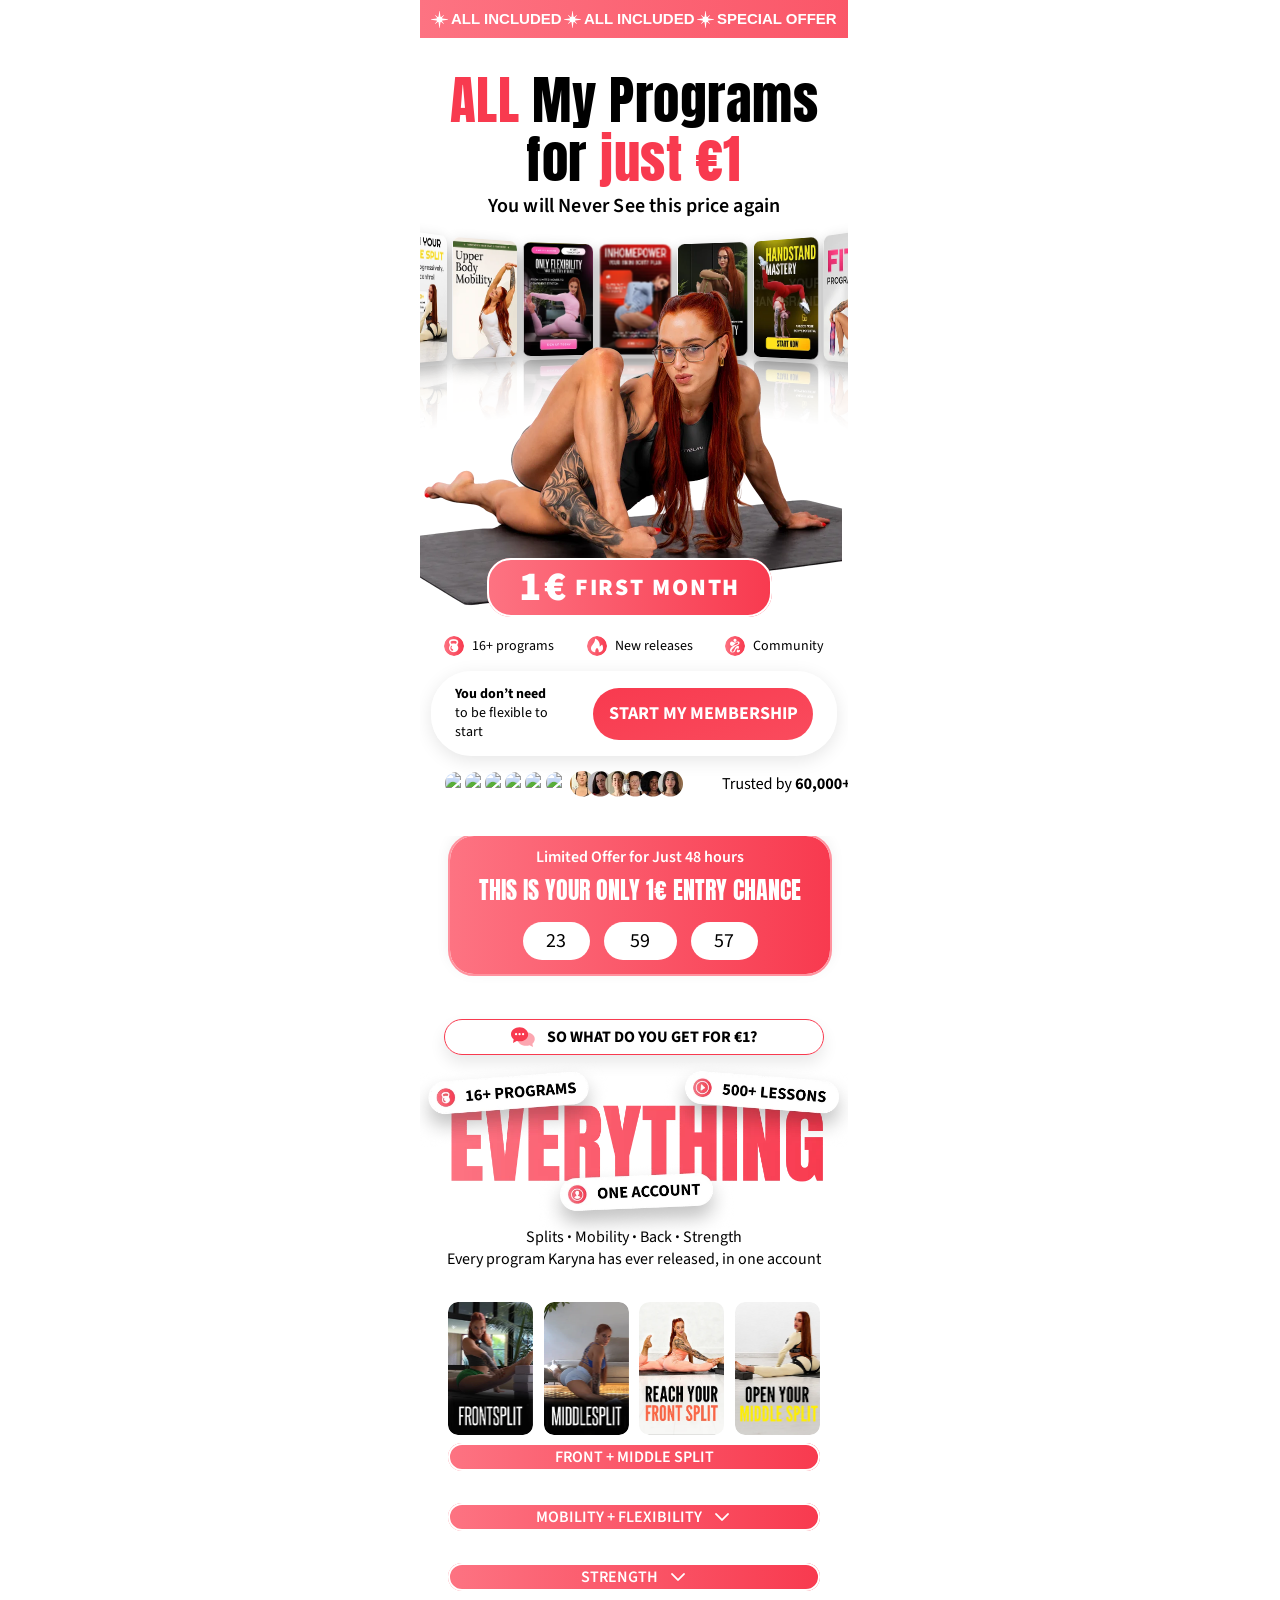
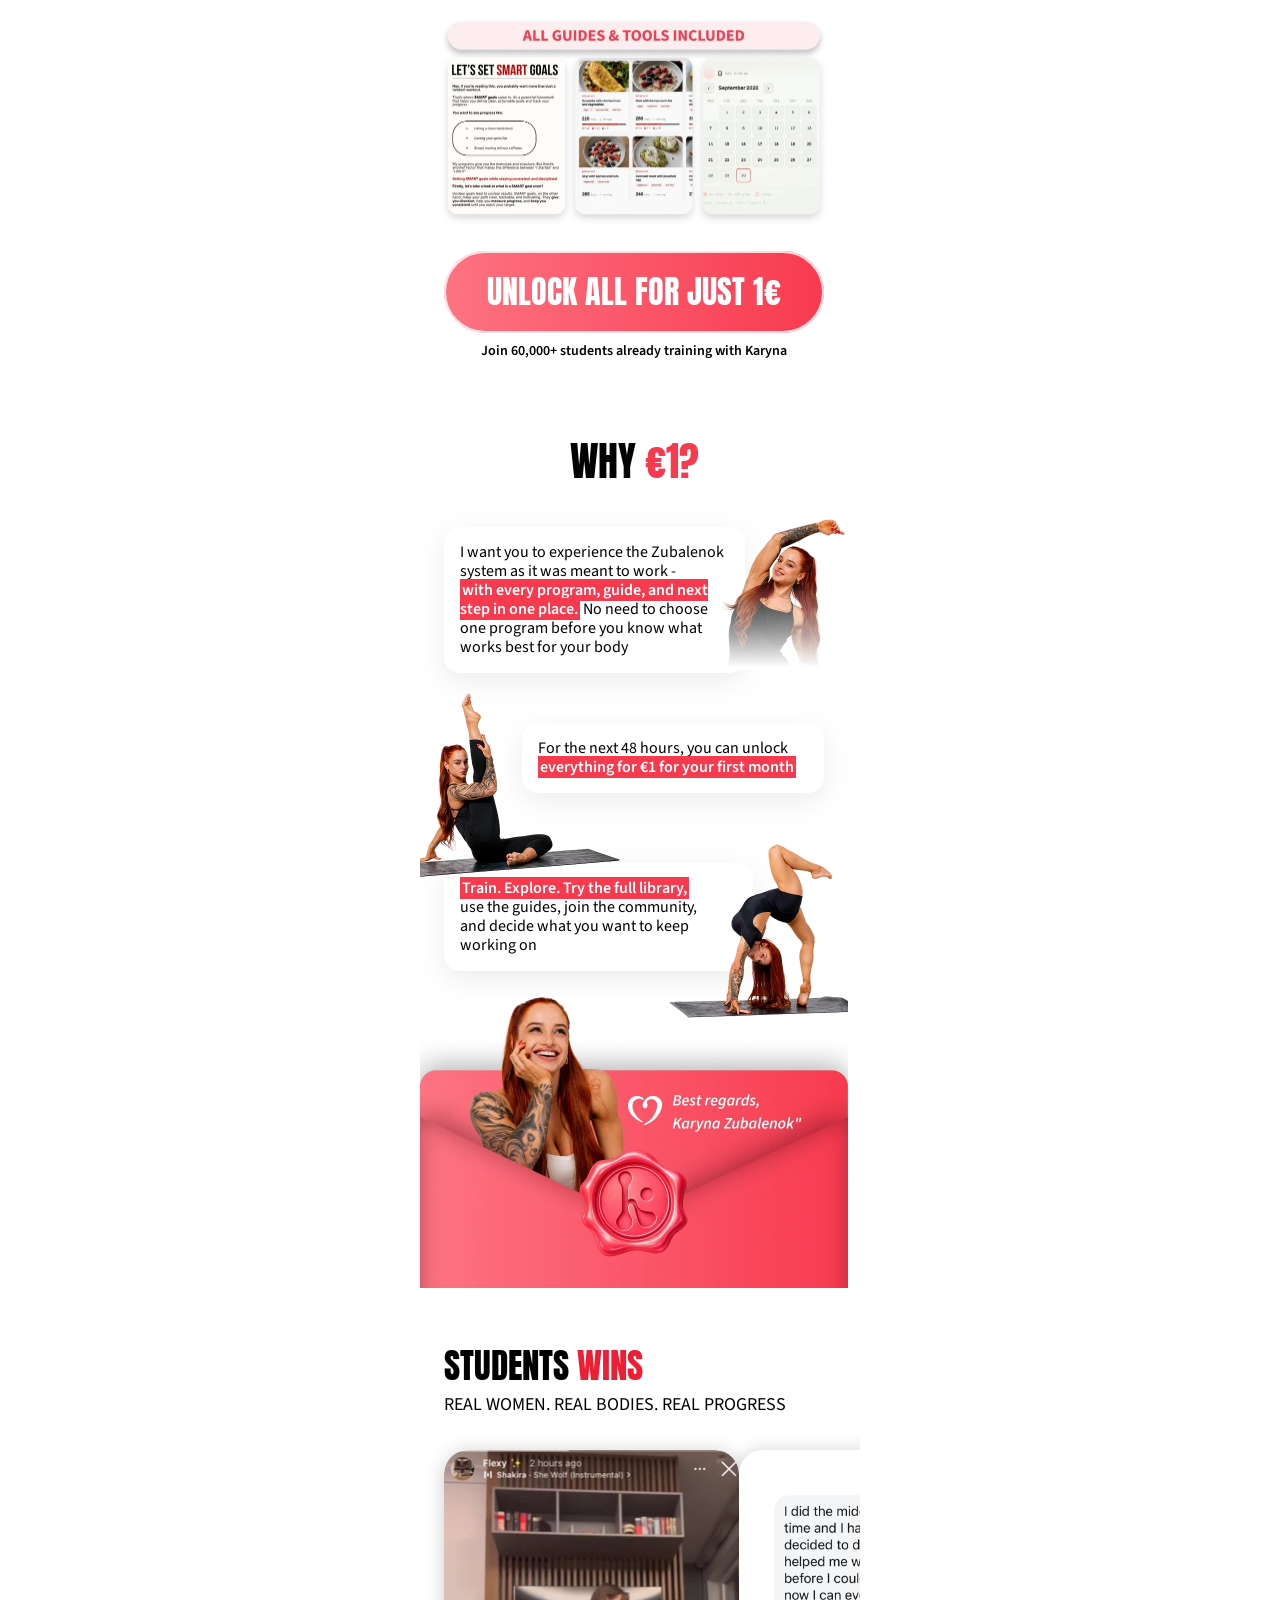
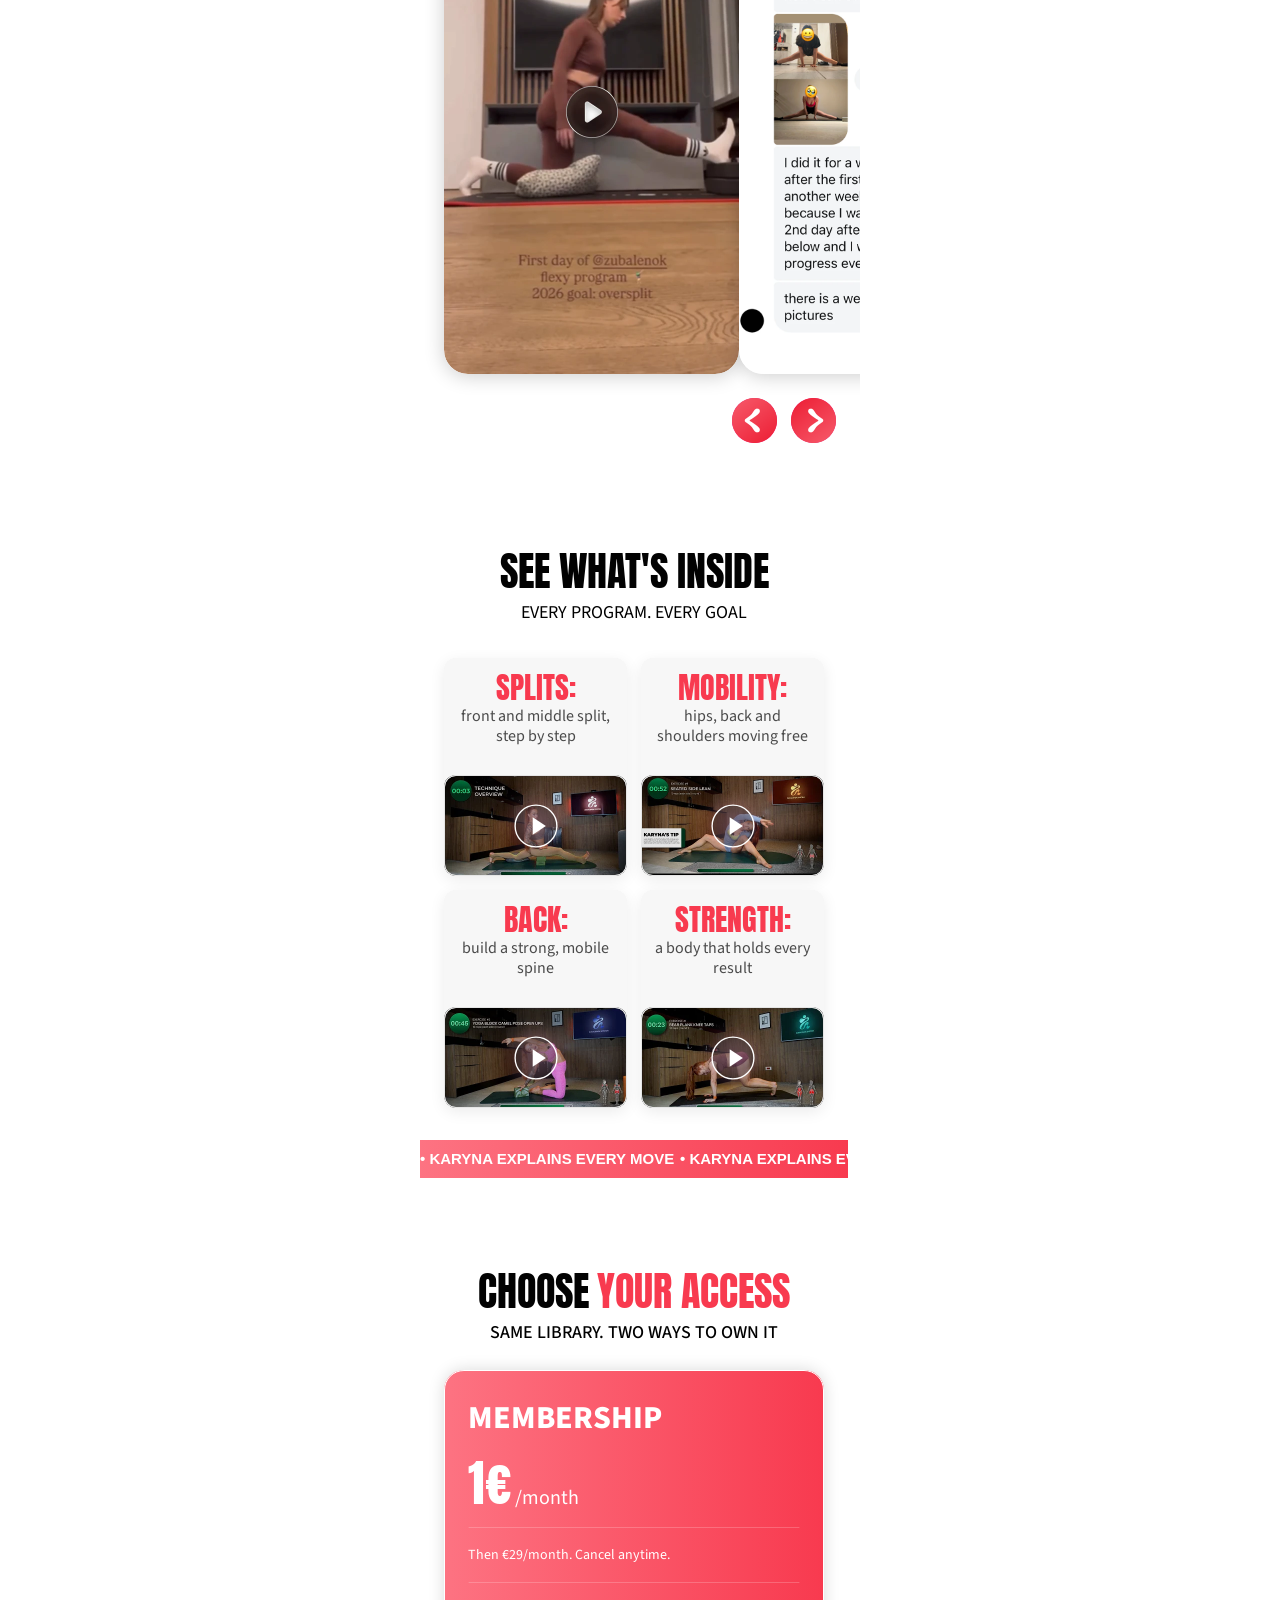
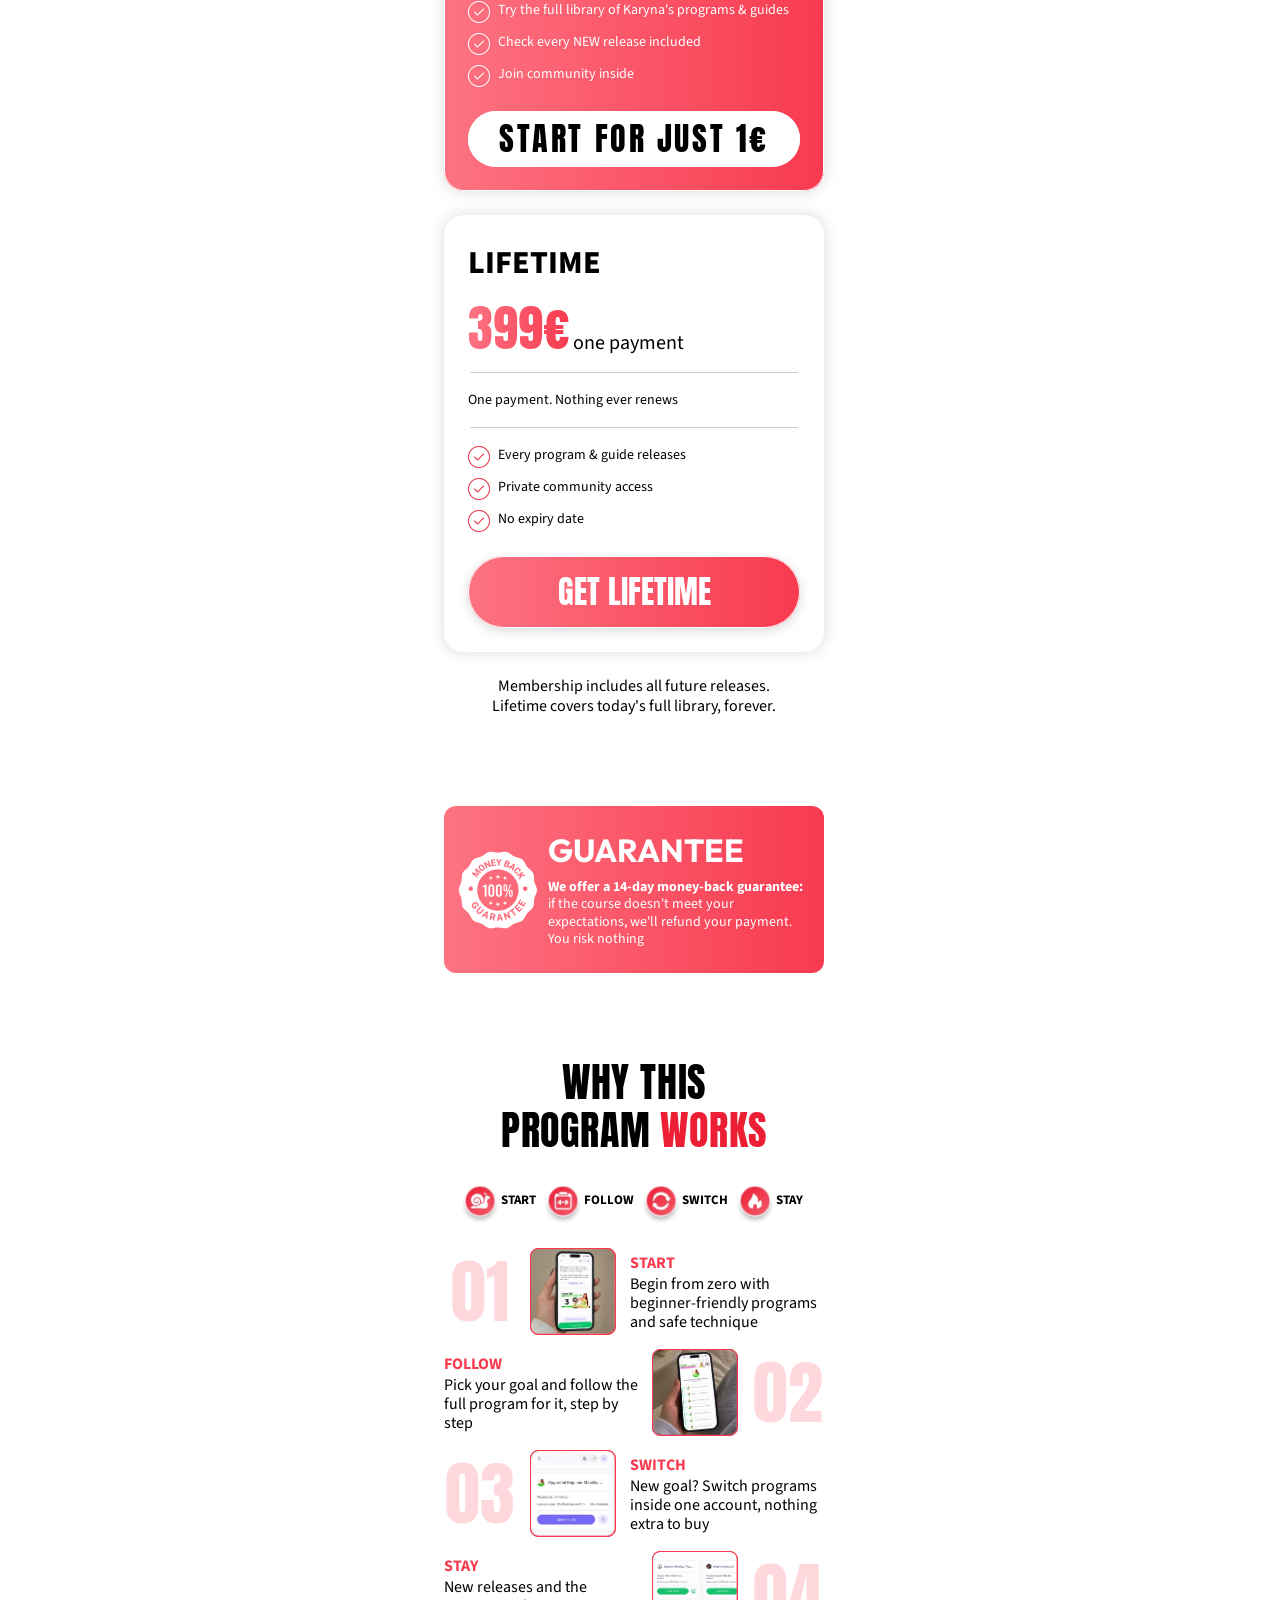
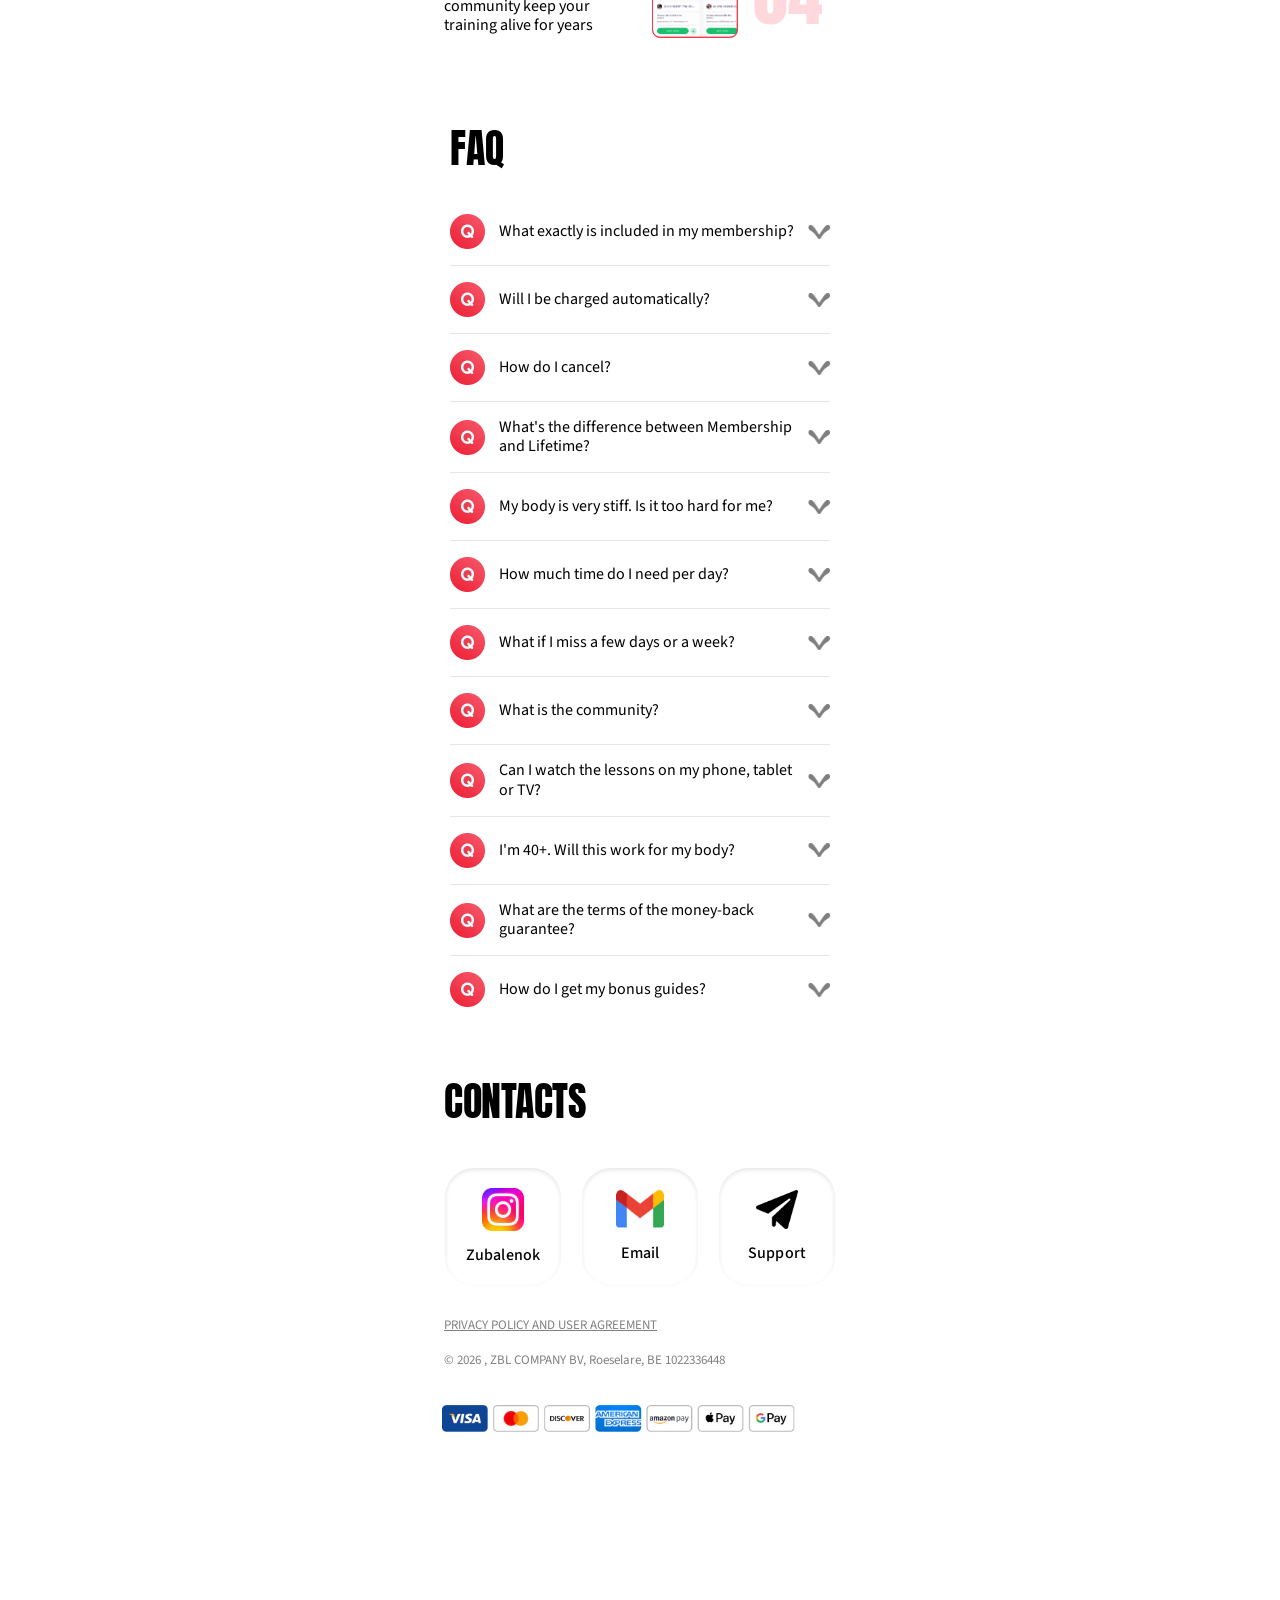
==== commit 3e5cd1fb: "dfdf" ====
--- a/index.html
+++ b/index.html
@@ -20,7 +20,7 @@
 <link href="https://fonts.googleapis.com/css2?family=Anton&family=Onest:wght@400;600&family=Source+Sans+3:wght@400;500;700&display=swap" rel="stylesheet">
 
   <link rel="stylesheet" href="./css-t2/nullStyle.css">
-  <link rel="stylesheet" href="./css-t2/main.css?v=3">
+  <link rel="stylesheet" href="./css-t2/main.css?v=4">
  
   <link rel="stylesheet" href="https://cdn.jsdelivr.net/npm/swiper@11/swiper-bundle.min.css" />
 
@@ -108,7 +108,7 @@
   <!-- Заголовок (Figma) -->
   <div class="s1-header">
     <div class="s1-title">
-      <span class="c-red">ALL </span><span class="c-black">My</span><span class="c-red"> Programs <br/>for </span><span class="c-red">just</span><span class="c-black"> </span><span class="c-red">€1</span>
+      <span class="c-red">ALL </span><span class="c-black">My</span><span class="c-black"> Programs <br/>for </span><span class="c-red">just</span><span class="c-black"> </span><span class="c-red">€1</span>
     </div>
     <div class="s1-subtitle">You will Never See this price again</div>
   </div>
@@ -180,6 +180,20 @@
   </div>
 </div>
 
+<div class="v-timer-section">
+  <div class="v-timer-banner">
+    <div class="v-timer-text-group">
+      <div class="v-timer-subtitle">Limited Offer for Just 48 hours</div>
+      <div class="v-timer-title">THIS IS YOUR ONLY 1€ ENTRY CHANCE</div>
+    </div>
+    
+    <div class="v-timer-display" id="v-promo-timer">
+      <div class="v-timer-box"><span class="v-timer-val">47</span></div>
+      <div class="v-timer-box"><span class="v-timer-val">59</span></div>
+      <div class="v-timer-box"><span class="v-timer-val">59</span></div>
+    </div>
+  </div>
+</div>
 
 <div class="s2">
   <!-- Плашка-заголовок -->
@@ -213,32 +227,38 @@
 
   <!-- Mobility + Flexibility -->
   <div class="s2-group">
-    <div class="s2-row">
-      <img src="./images-t2/v3/card12.webp" class="s2-card" data-program="beginner-mobility" alt="Beginner mobility">
-      <img src="./images-t2/v3/card3.webp" class="s2-card" data-program="upper-body-mobility" alt="Upper body mobility">
-      <img src="./images-t2/v3/card6.webp" class="s2-card" data-program="only-flexibility" alt="Only flexibility">
-    </div>
-    <div class="s2-row">
-      <img src="./images-t2/v3/card10.webp" class="s2-card" data-program="upper-body-mobility" alt="Upper body mobility">
-      <img src="./images-t2/v3/card4.webp" class="s2-card" data-program="beginner-mobility-2" alt="Beginner mobility">
-      <img src="./images-t2/v3/card1.webp" class="s2-card" data-program="hip-mobility" alt="Hip mobility">
-    </div>
-    <div class="s2-pill">Mobility + Flexibility<img src="./images-t2/s2-r.webp" class="s2-pill-arrow" alt=""></div>
+   
+    <div class="s2-collapse">
+      <div class="s2-row">
+        <img src="./images-t2/v3/card12.webp" class="s2-card" data-program="beginner-mobility" alt="Beginner mobility">
+        <img src="./images-t2/v3/card3.webp" class="s2-card" data-program="upper-body-mobility" alt="Upper body mobility">
+        <img src="./images-t2/v3/card6.webp" class="s2-card" data-program="only-flexibility" alt="Only flexibility">
+      </div>
+      <div class="s2-row">
+        <img src="./images-t2/v3/card10.webp" class="s2-card" data-program="upper-body-mobility" alt="Upper body mobility">
+        <img src="./images-t2/v3/card4.webp" class="s2-card" data-program="beginner-mobility-2" alt="Beginner mobility">
+        <img src="./images-t2/v3/card1.webp" class="s2-card" data-program="hip-mobility" alt="Hip mobility">
+      </div>
+    </div>
+     <div class="s2-pill s2-toggle collapsed">Mobility + Flexibility<img src="./images-t2/s2-r.webp" class="s2-pill-arrow" alt=""></div>
   </div>
 
   <!-- Strength -->
   <div class="s2-group">
-    <div class="s2-row">
-      <img src="./images-t2/v3/card11.webp" class="s2-card" data-program="inhomepower-bikini" alt="Inhomepower">
-      <img src="./images-t2/v3/card2.webp" class="s2-card" data-program="powerfit-core" alt="Powerfit core">
-      <img src="./images-t2/v3/card5.webp" class="s2-card" data-program="fit-program" alt="Fit program">
-    </div>
-    <div class="s2-row">
-      <img src="./images-t2/v3/card7.webp" class="s2-card" data-program="powerfit-body" alt="Powerfitbody">
-      <img src="./images-t2/v3/card8.webp" class="s2-card" data-program="project-glutes" alt="Inhomepower project glutes">
-      <img src="./images-t2/v3/card9.webp" class="s2-card" data-program="handstand-mastery" alt="Handstand mastery">
-    </div>
-    <div class="s2-pill">Strength<img src="./images-t2/s2-r.webp" class="s2-pill-arrow" alt=""></div>
+    
+    <div class="s2-collapse">
+      <div class="s2-row">
+        <img src="./images-t2/v3/card11.webp" class="s2-card" data-program="inhomepower-bikini" alt="Inhomepower">
+        <img src="./images-t2/v3/card2.webp" class="s2-card" data-program="powerfit-core" alt="Powerfit core">
+        <img src="./images-t2/v3/card5.webp" class="s2-card" data-program="fit-program" alt="Fit program">
+      </div>
+      <div class="s2-row">
+        <img src="./images-t2/v3/card7.webp" class="s2-card" data-program="powerfit-body" alt="Powerfitbody">
+        <img src="./images-t2/v3/card8.webp" class="s2-card" data-program="project-glutes" alt="Inhomepower project glutes">
+        <img src="./images-t2/v3/card9.webp" class="s2-card" data-program="handstand-mastery" alt="Handstand mastery">
+      </div>
+    </div>
+    <div class="s2-pill s2-toggle collapsed">Strength<img src="./images-t2/s2-r.webp" class="s2-pill-arrow" alt=""></div>
   </div>
 
   <!-- Гайди та інструменти (одна картинка) -->
@@ -676,23 +696,18 @@
     <div class="st8-subtitle">Same library. Two ways to own it</div>
   </div>
 
-  <!-- Плашка з питанням -->
-  <div class="st8-question-box">
-    <div class="st8-q-icon">
-      <img src="./images-t2/img4.webp" alt="Q" class="st8-icon-img">
-    </div>
-    <div class="st8-q-text">What You Get After Payment?</div>
-    <div class="st8-avatar-wrap">
-      <img src="./images-t2/img5.webp" class="st8-avatar" alt="Karyna">
-    </div>
-  </div>
-
   <!-- Картка: MEMBERSHIP (Червона) -->
   <div class="st8-card st8-card-red">
     <div class="st8-card-content">
       <div class="st8-plan-title">MEMBERSHIP</div>
       <div class="st8-plan-price"><span>1€</span> /month</div>
-      <div class="st8-plan-desc">Cancel anytime in 2 clicks. No calls, no questions</div>
+
+      <div class="st8-divider">
+       <svg xmlns="http://www.w3.org/2000/svg" width="331" height="1" viewBox="0 0 331 1" fill="none">
+  <path opacity="0.2" d="M0.5 0.5H330.5" stroke="white" stroke-linecap="round"/>
+</svg>
+      </div>
+      <div class="st8-plan-desc">Then €29/month. Cancel anytime.</div>
       
       <!-- Лінія SVG -->
       <div class="st8-divider">
@@ -704,15 +719,15 @@
       <div class="st8-features">
         <div class="st8-feature-item">
           <img src="./images-t2/img22.webp" alt="Check" class="st8-check-icon">
-          <div class="st8-feature-text">The full library of Karyna's programs</div>
+          <div class="st8-feature-text">Try the full library of Karyna's programs & guides</div>
         </div>
         <div class="st8-feature-item">
           <img src="./images-t2/img22.webp" alt="Check" class="st8-check-icon">
-          <div class="st8-feature-text">Every NEW release included the day it drops</div>
+          <div class="st8-feature-text">Check every NEW release included </div>
         </div>
         <div class="st8-feature-item">
           <img src="./images-t2/img22.webp" alt="Check" class="st8-check-icon">
-          <div class="st8-feature-text">Community inside</div>
+          <div class="st8-feature-text">Join community inside</div>
         </div>
       </div>
     </div>
@@ -726,6 +741,14 @@
     <div class="st8-card-content">
       <div class="st8-plan-title-black">LIFETIME</div>
       <div class="st8-plan-price-black"><span>399€</span> one payment</div>
+
+
+      <div class="st8-divider">
+        <svg width="333" height="1" viewBox="0 0 333 1" fill="none" xmlns="http://www.w3.org/2000/svg">
+          <path opacity="0.2" d="M0.5 0.5H332.5" stroke="black" stroke-linecap="round" />
+        </svg>
+      </div>
+
       <div class="st8-plan-desc-black">One payment. Nothing ever renews</div>
       
       <!-- Лінія SVG -->
@@ -738,11 +761,11 @@
       <div class="st8-features">
         <div class="st8-feature-item">
           <img src="./images-t2/img21.webp" alt="Check" class="st8-check-icon">
-          <div class="st8-feature-text-black">Every program released to date, yours forever</div>
+          <div class="st8-feature-text-black">Every program & guide releases</div>
         </div>
         <div class="st8-feature-item">
           <img src="./images-t2/img21.webp" alt="Check" class="st8-check-icon">
-          <div class="st8-feature-text-black">Community inside</div>
+          <div class="st8-feature-text-black">Private community access</div>
         </div>
         <div class="st8-feature-item">
           <img src="./images-t2/img21.webp" alt="Check" class="st8-check-icon">
@@ -757,9 +780,20 @@
 
   <!-- Нижній текст -->
   <div class="st8-footer-text">
-    Membership includes all future releases. Lifetime covers today's full library, forever.
-  </div>
-
+    Membership includes all future releases. <br> Lifetime covers today's full library, forever.
+  </div>
+
+</div>
+
+<!-- Гарантія -->
+<div class="st-guarantee">
+  <div class="st-guarantee-card">
+    <img src="./images-t2/kkl.png" class="st-guarantee-img" alt="14 days guarantee">
+    <div class="st-guarantee-content">
+      <div class="st-guarantee-title">Guarantee</div>
+      <div class="st-guarantee-text"><b>We offer a 14-day money-back guarantee:</b><br>if the course doesn't meet your expectations, we'll refund your payment. You risk nothing</div>
+    </div>
+  </div>
 </div>
 
 
@@ -1147,9 +1181,9 @@
                 <div class="timer-box">55</div>
             </div>
         </div>
-        <p class="footer-text-n">Join Today, Get a Free Bonus Pack</p>
+        <p class="footer-text-n">unlock  full library for price of 1 course</p>
         <button data-href="https://zubalenok.online/shop/item/13460"  class="footerButton-new check-click">
-            <span class="btn-text-large">START MY MEMBERSHIP 1€</span>
+            <span class="btn-text-large">START MY MEMBERSHIP</span>
         </button>
     </footer>
 </div>
@@ -1272,7 +1306,7 @@
    
     <script src="./js-t/timer.js?v=2"></script>
     <script src="./js-t/modal.js?v=3"></script>
-    <script src="./js-t/faq.js?v=2"></script>
+    <script src="./js-t/faq.js?v=4"></script>
     <script src="./js-t/video-optimize.js?v=2"></script>
     <script src="./js-t/video-slides.js?v=2"></script>
     <script src="https://cdn.jsdelivr.net/npm/swiper@11/swiper-bundle.min.js"></script>
--- a/css-t2/main.css
+++ b/css-t2/main.css
@@ -1,3 +1,11 @@
+@font-face {
+  font-family: 'Outfit';
+  src: url('../fonts/Outfit-Bold.ttf') format('truetype');
+  font-weight: 700;
+  font-style: normal;
+  font-display: swap;
+}
+
 .s1 {
   width: 428px;
   height: 836px;
@@ -202,7 +210,7 @@
   background: #ffffff;
   border-radius: 24px;
   box-shadow: 0px 8px 30px rgba(0, 0, 0, 0.08); /* Легка тінь для об'єму, як на макеті */
-  padding: 16px 20px;
+  padding: 16px 15px;
   position: relative;
   z-index: 2;
 }
@@ -221,7 +229,7 @@
   color: white;
   margin: 0;
   max-height: 10px;
-  font-weight: 500;
+  font-weight: 600;
   padding: 0px 2px;
 }
 
@@ -317,7 +325,7 @@
   display: flex;
   flex-direction: column;
   align-items: center;
-  gap: 32px;
+  gap: 15px;
   z-index: 10;
 }
 
@@ -407,6 +415,149 @@
 
 .s1-avatars img:last-child { margin-right: 0; }
 
+
+
+
+
+
+
+.v-timer-section {
+  width: 428px;
+  background: white;
+  display: flex;
+  flex-direction: column;
+  justify-content: center;
+  align-items: center;
+  box-sizing: border-box;
+  margin: 0 auto;
+}
+
+.v-timer-banner {
+  width: 380px;
+  padding: 14px;
+  background: linear-gradient(90deg, #FD7382 0%, #F83A4F 100%);
+  box-shadow: 0px -3px 14.9px rgba(0, 0, 0, 0.08);
+  border-radius: 24px;
+  outline: 2px solid #FF929E;
+  display: flex;
+  flex-direction: column;
+  justify-content: center;
+  align-items: center;
+  gap: 14px;
+  box-sizing: border-box;
+}
+
+.v-timer-text-group {
+  display: flex;
+  flex-direction: column;
+  justify-content: center;
+  align-items: center;
+  gap: 8px;
+  text-align: center;
+}
+
+.v-timer-subtitle {
+  color: white;
+  font-size: 16px;
+  font-family: 'Source Sans 3', sans-serif;
+  font-weight: 600;
+  line-height: 14px;
+}
+
+.v-timer-title {
+  color: white;
+  font-size: 24px;
+  font-family: 'Anton', sans-serif;
+  font-weight: 400;
+  line-height: 36.02px;
+  text-transform: uppercase;
+}
+
+.v-timer-display {
+  display: flex;
+  justify-content: center;
+  align-items: center;
+  gap: 14px;
+}
+
+.v-timer-box {
+  width: 67px;
+  height: 38px;
+  background: white;
+  border-radius: 150px;
+  display: flex;
+  justify-content: center;
+  align-items: center;
+}
+
+/* Згідно з Figma центральний блок трохи ширший */
+.v-timer-box:nth-child(2) {
+  width: 73px;
+}
+
+.v-timer-val {
+  color: black;
+  font-size: 20px;
+  font-family: 'Source Sans 3', sans-serif;
+  font-weight: 400;
+  line-height: 20px;
+}
+
+
+/* Тільки адаптив для пікселів у vw */
+@media (max-width: 480px) {
+  .v-timer-section {
+    width: 100vw;
+  }
+  
+  .v-timer-banner {
+    width: 88.79vw;
+    padding: 3.27vw;
+    box-shadow: 0vw -0.7vw 3.48vw rgba(0, 0, 0, 0.08);
+    border-radius: 5.61vw;
+    outline-width: 0.47vw;
+    gap: 3.27vw;
+  }
+  
+  .v-timer-text-group {
+    gap: 1.87vw;
+  }
+  
+  .v-timer-subtitle {
+    font-size: 3.74vw;
+    line-height: 3.27vw;
+  }
+  
+  .v-timer-title {
+    font-size: 5.61vw;
+    line-height: 8.42vw;
+  }
+  
+  .v-timer-display {
+    gap: 3.27vw;
+  }
+  
+  .v-timer-box {
+    width: 15.65vw;
+    height: 8.88vw;
+    border-radius: 35.05vw;
+  }
+  
+  .v-timer-box:nth-child(2) {
+    width: 17.06vw;
+  }
+  
+  .v-timer-val {
+    font-size: 4.67vw;
+    line-height: 4.67vw;
+  }
+}
+
+
+
+
+
+
 .s2 {
   width: 428px;
   background: #ffffff;
@@ -565,6 +716,29 @@
 }
 
 .s2-pill-arrow { width: 20px; height: 20px; flex-shrink: 0; }
+
+.s2-toggle {
+  cursor: pointer;
+  user-select: none;
+  -webkit-tap-highlight-color: transparent;
+}
+
+.s2-toggle .s2-pill-arrow { transition: transform 0.3s ease; }
+
+.s2-toggle.collapsed .s2-pill-arrow { transform: rotate(180deg); }
+
+/* margin-bottom: -gap компенсує gap групи, щоб у згорнутому стані не лишалось відступу; від початку сховано */
+.s2-collapse {
+  display: flex;
+  flex-direction: column;
+  gap: 8px;
+  margin-bottom: -8px;
+  max-height: 0;
+  overflow: hidden;
+  transition: max-height 0.3s ease-out;
+}
+
+.s2-collapse > .s2-row:last-child { margin-bottom: 8px; }
 
 /* s2-b.webp містить плашку ALL GUIDES & TOOLS INCLUDED + 3 картки з тінями */
 .s2-guides {
@@ -795,6 +969,39 @@
 
 .st8-footer-text { text-align: center; color: black; font-size: 16px; font-family: 'Source Sans 3', sans-serif; font-weight: 400; line-height: 20px; padding: 0 10px; }
 
+.st-guarantee {
+  width: 428px;
+  background: white;
+  display: flex;
+  flex-direction: column;
+  align-items: center;
+  padding: 45px 24px;
+  box-sizing: border-box;
+}
+
+.st-guarantee-card {
+  width: 100%;
+  padding: 24px 14px;
+  box-sizing: border-box;
+  background: linear-gradient(90deg, #FD7382 0%, #F83A4F 100%);
+  border-radius: 12px;
+  outline: 3px rgba(255, 255, 255, 0.12) solid;
+  overflow: hidden;
+  display: flex;
+  justify-content: space-between;
+  align-items: center;
+}
+
+.st-guarantee-img { width: 81px; height: auto; flex-shrink: 0; display: block; }
+
+.st-guarantee-content { width: 262px; display: flex; flex-direction: column; justify-content: center; gap: 8px; }
+
+.st-guarantee-title { color: white; font-size: 32px; font-family: 'Outfit', sans-serif; font-weight: 700; text-transform: uppercase; line-height: 1.26; }
+
+.st-guarantee-text { color: white; font-size: 14px; font-family: 'Source Sans 3', sans-serif; font-weight: 400; line-height: 1.26; }
+
+.st-guarantee-text b { font-weight: 700; }
+
 .st11 {
   width: 428px;
   background: white;
@@ -954,7 +1161,7 @@
 
 .footerButton-new:active { opacity: 0.8; }
 
-.btn-text-large { color: white; font-size: 19px; font-family: 'Onest', sans-serif; font-weight: 700; text-transform: capitalize; letter-spacing: 1.52px; white-space: nowrap; }
+.btn-text-large { color: white; font-size: 24px; font-family: 'Anton', sans-serif; font-weight: 400; text-transform: capitalize; letter-spacing: 1.52px; white-space: nowrap; }
 
 /* ── Modal ── */
 
@@ -1345,7 +1552,7 @@
   .v1-card {
     border-radius: 5.61vw;
     box-shadow: 0vw 1.87vw 7.01vw rgba(0, 0, 0, 0.08);
-    padding: 3.74vw 4.67vw;
+    padding: 3.74vw;
   }
   .v1-card p {
     font-size: 3.74vw;
@@ -1399,7 +1606,6 @@
     width: 100vw;
     top: 148.6vw;
     padding-bottom: 10.51vw;
-    gap: 7.48vw;
   }
   .s1-features {
     width: 88.79vw;
@@ -1518,6 +1724,13 @@
     width: 4.67vw;
     height: 4.67vw;
   }
+  .s2-collapse {
+    gap: 1.87vw;
+    margin-bottom: -1.87vw;
+  }
+  .s2-collapse > .s2-row:last-child {
+    margin-bottom: 1.87vw;
+  }
   .s2-guides {
     width: 91.12vw;
     margin: -1.17vw 0 -1.87vw;
@@ -1764,6 +1977,28 @@
     font-size: 3.74vw;
     line-height: 4.67vw;
     padding: 0 2.34vw;
+  }
+  .st-guarantee {
+    width: 100vw;
+    padding: 10.51vw 5.61vw;
+  }
+  .st-guarantee-card {
+    padding: 5.61vw 3.27vw;
+    border-radius: 2.8vw;
+    outline-width: 0.7vw;
+  }
+  .st-guarantee-img {
+    width: 18.93vw;
+  }
+  .st-guarantee-content {
+    width: 61.21vw;
+    gap: 1.87vw;
+  }
+  .st-guarantee-title {
+    font-size: 7.48vw;
+  }
+  .st-guarantee-text {
+    font-size: 3.27vw;
   }
   .st11 {
     width: 100vw;
@@ -1939,7 +2174,6 @@
     gap: 2.34vw;
   }
   .btn-text-large {
-    font-size: 4.44vw;
     letter-spacing: 0.36vw;
   }
   .modal-overlay {
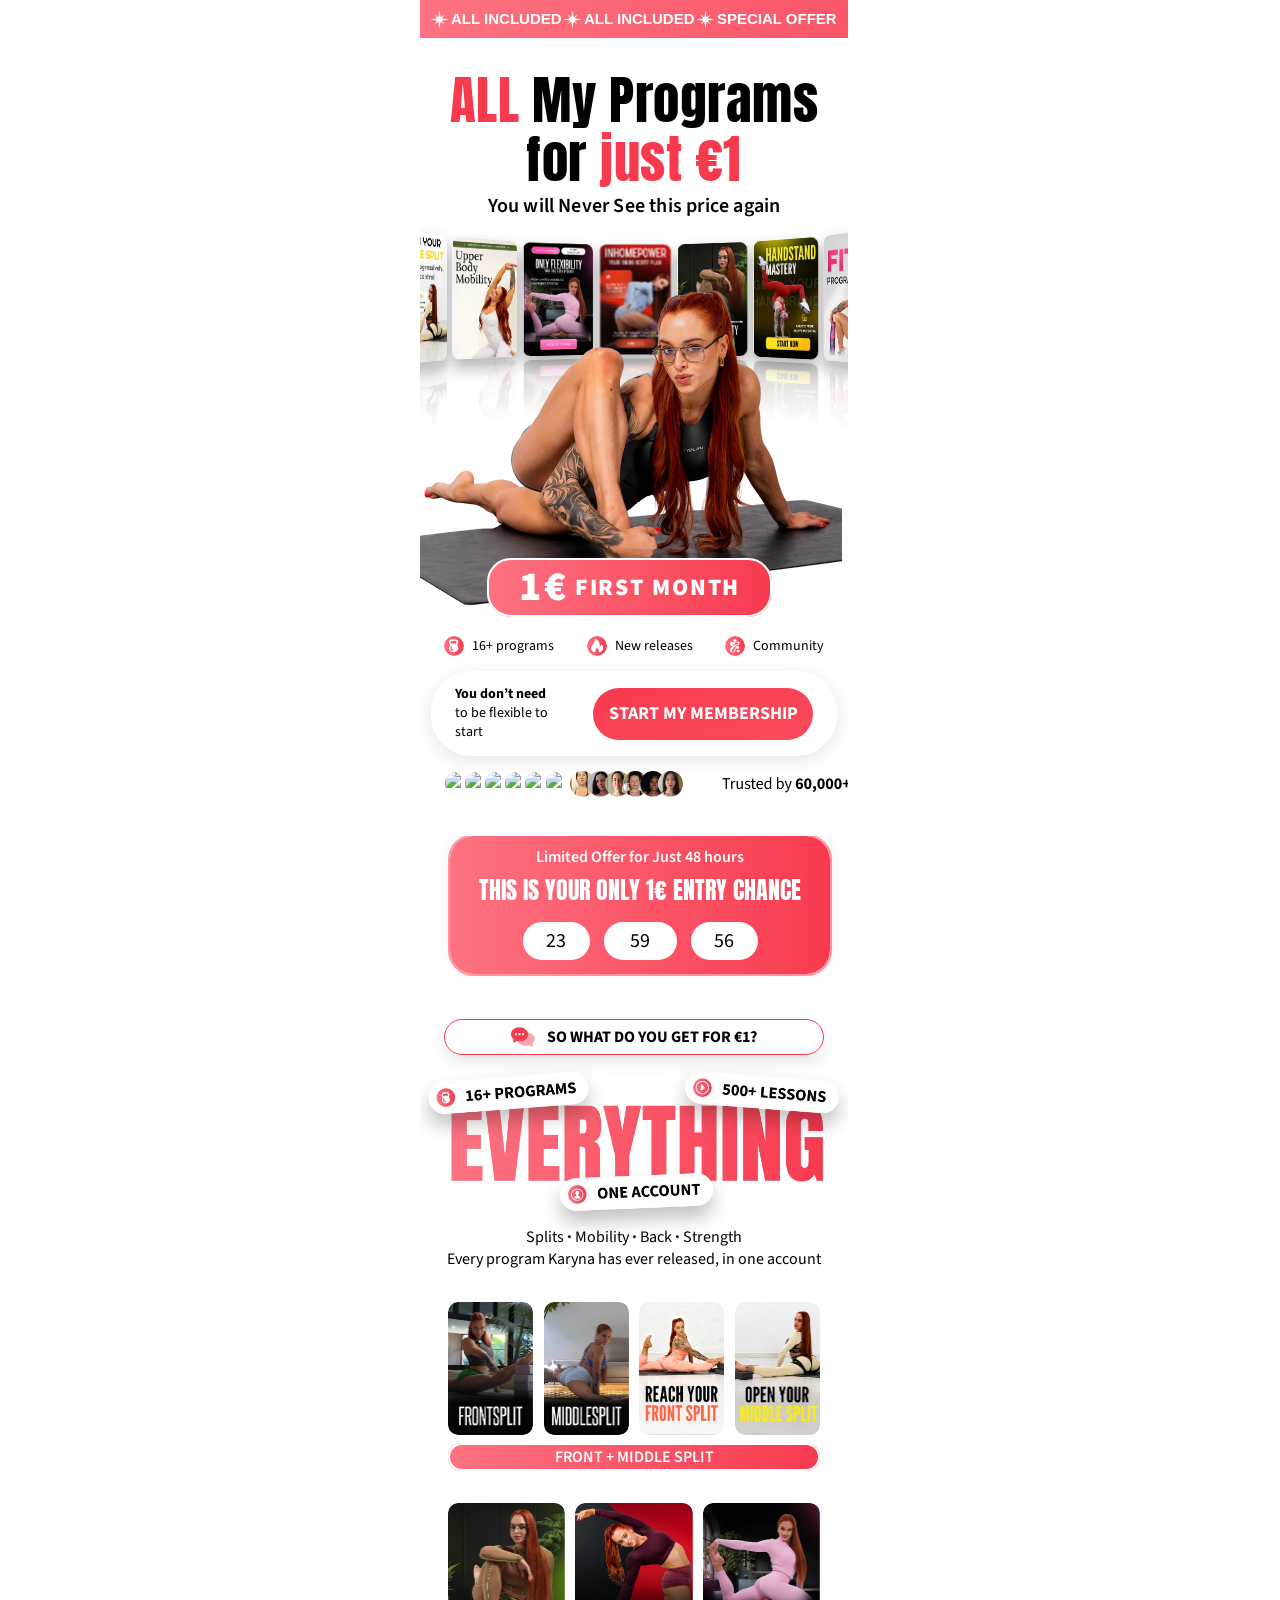
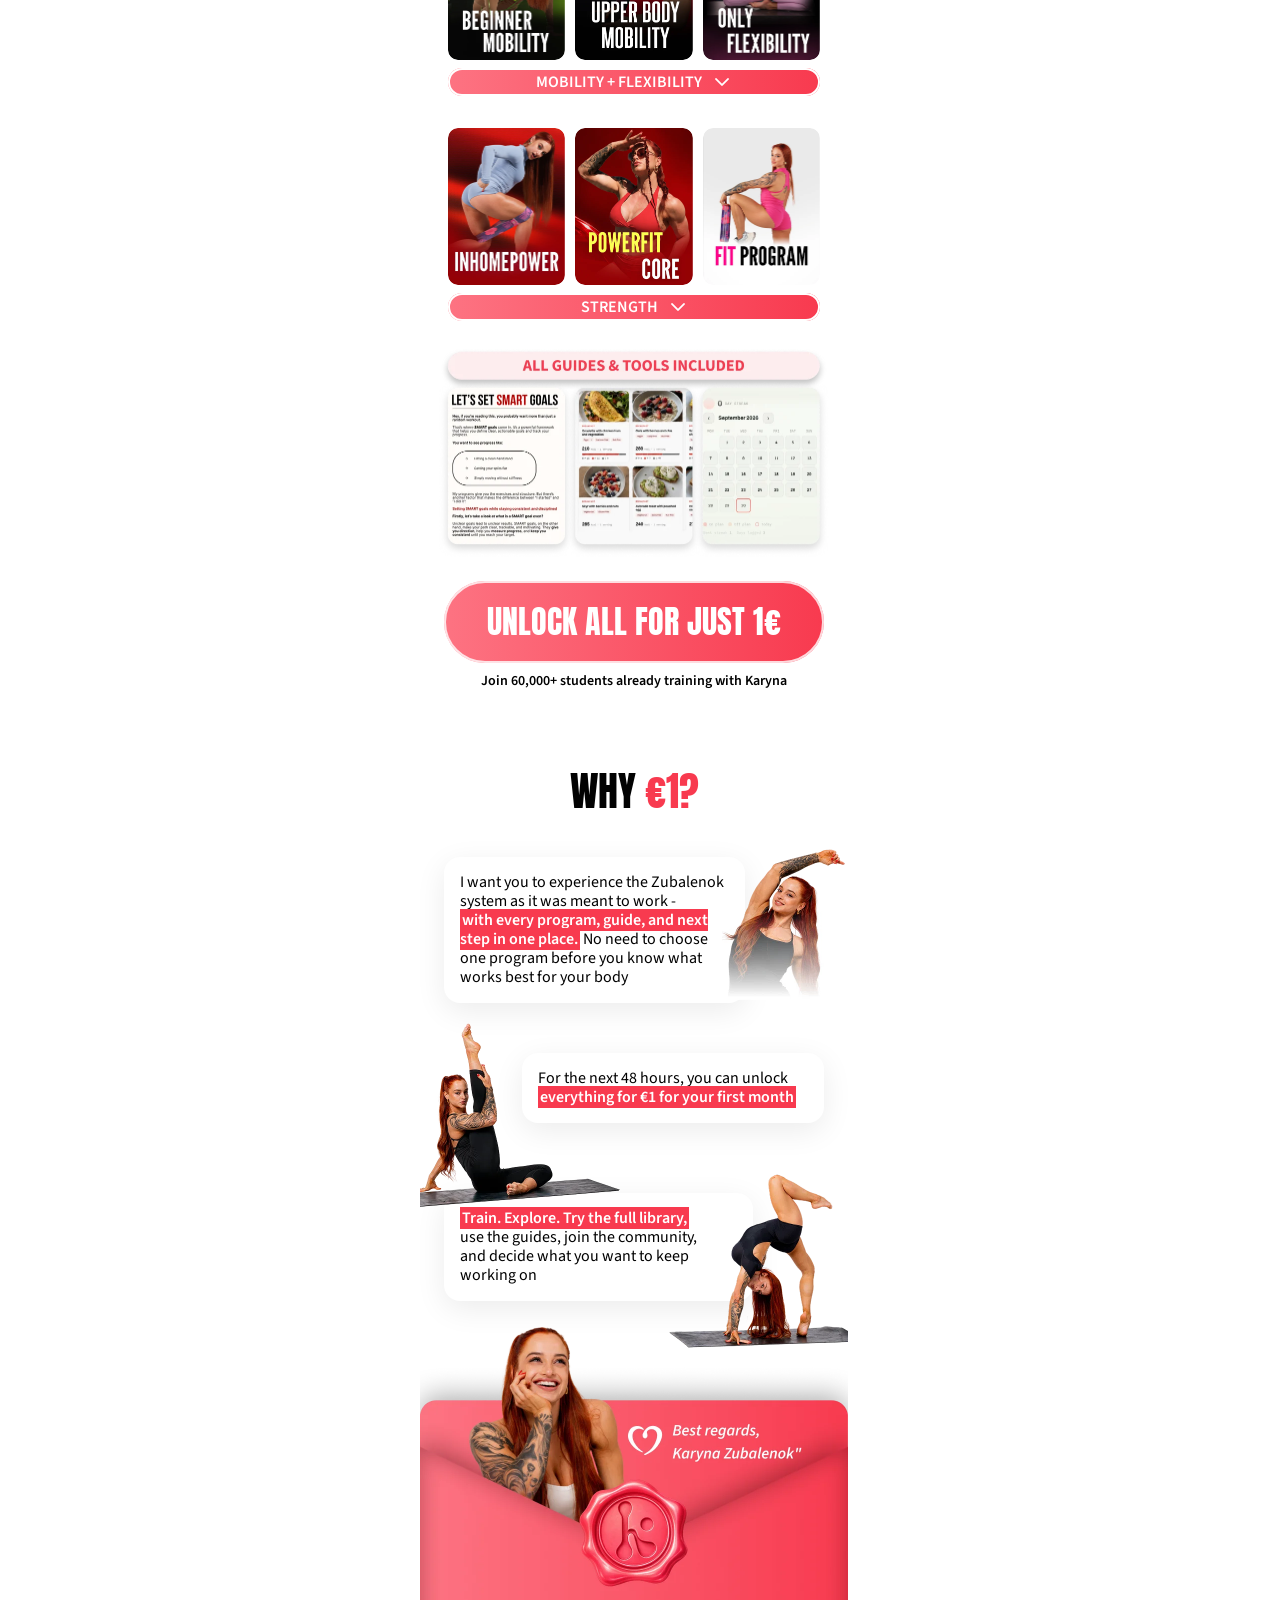
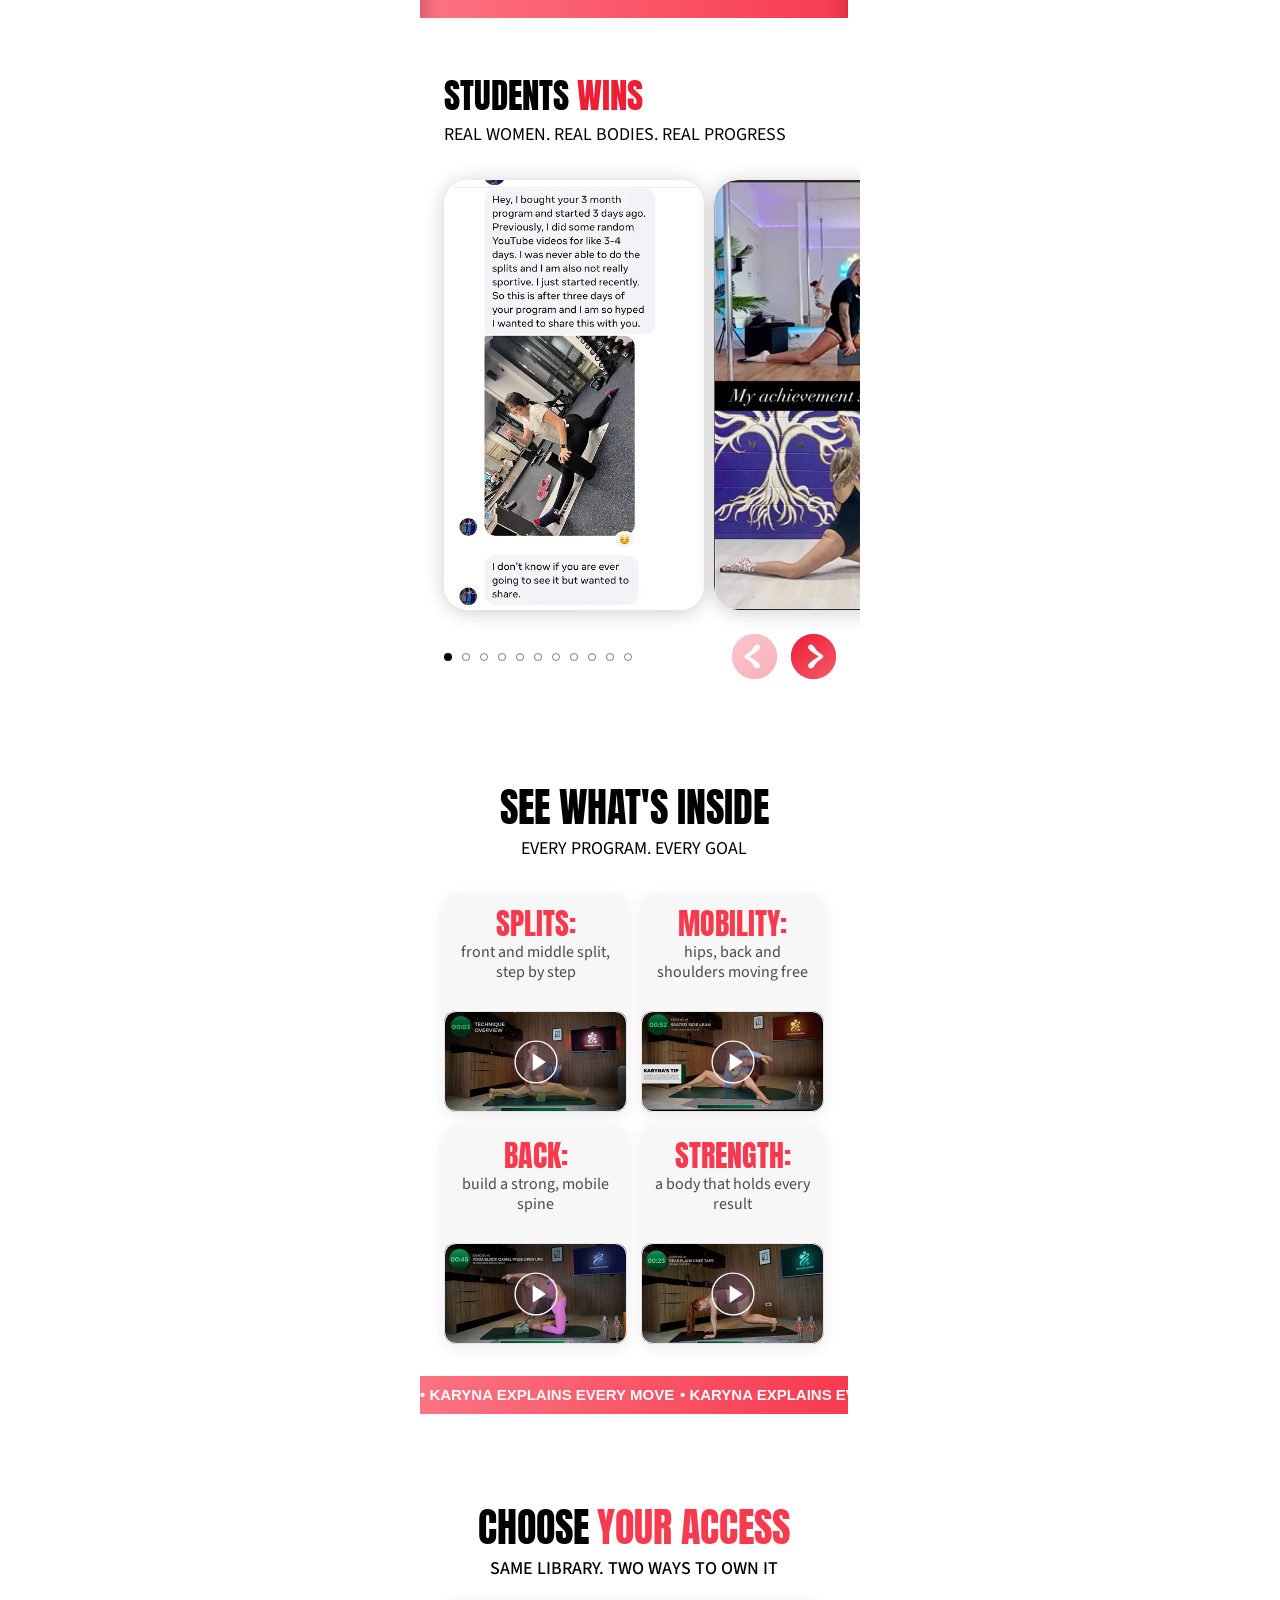
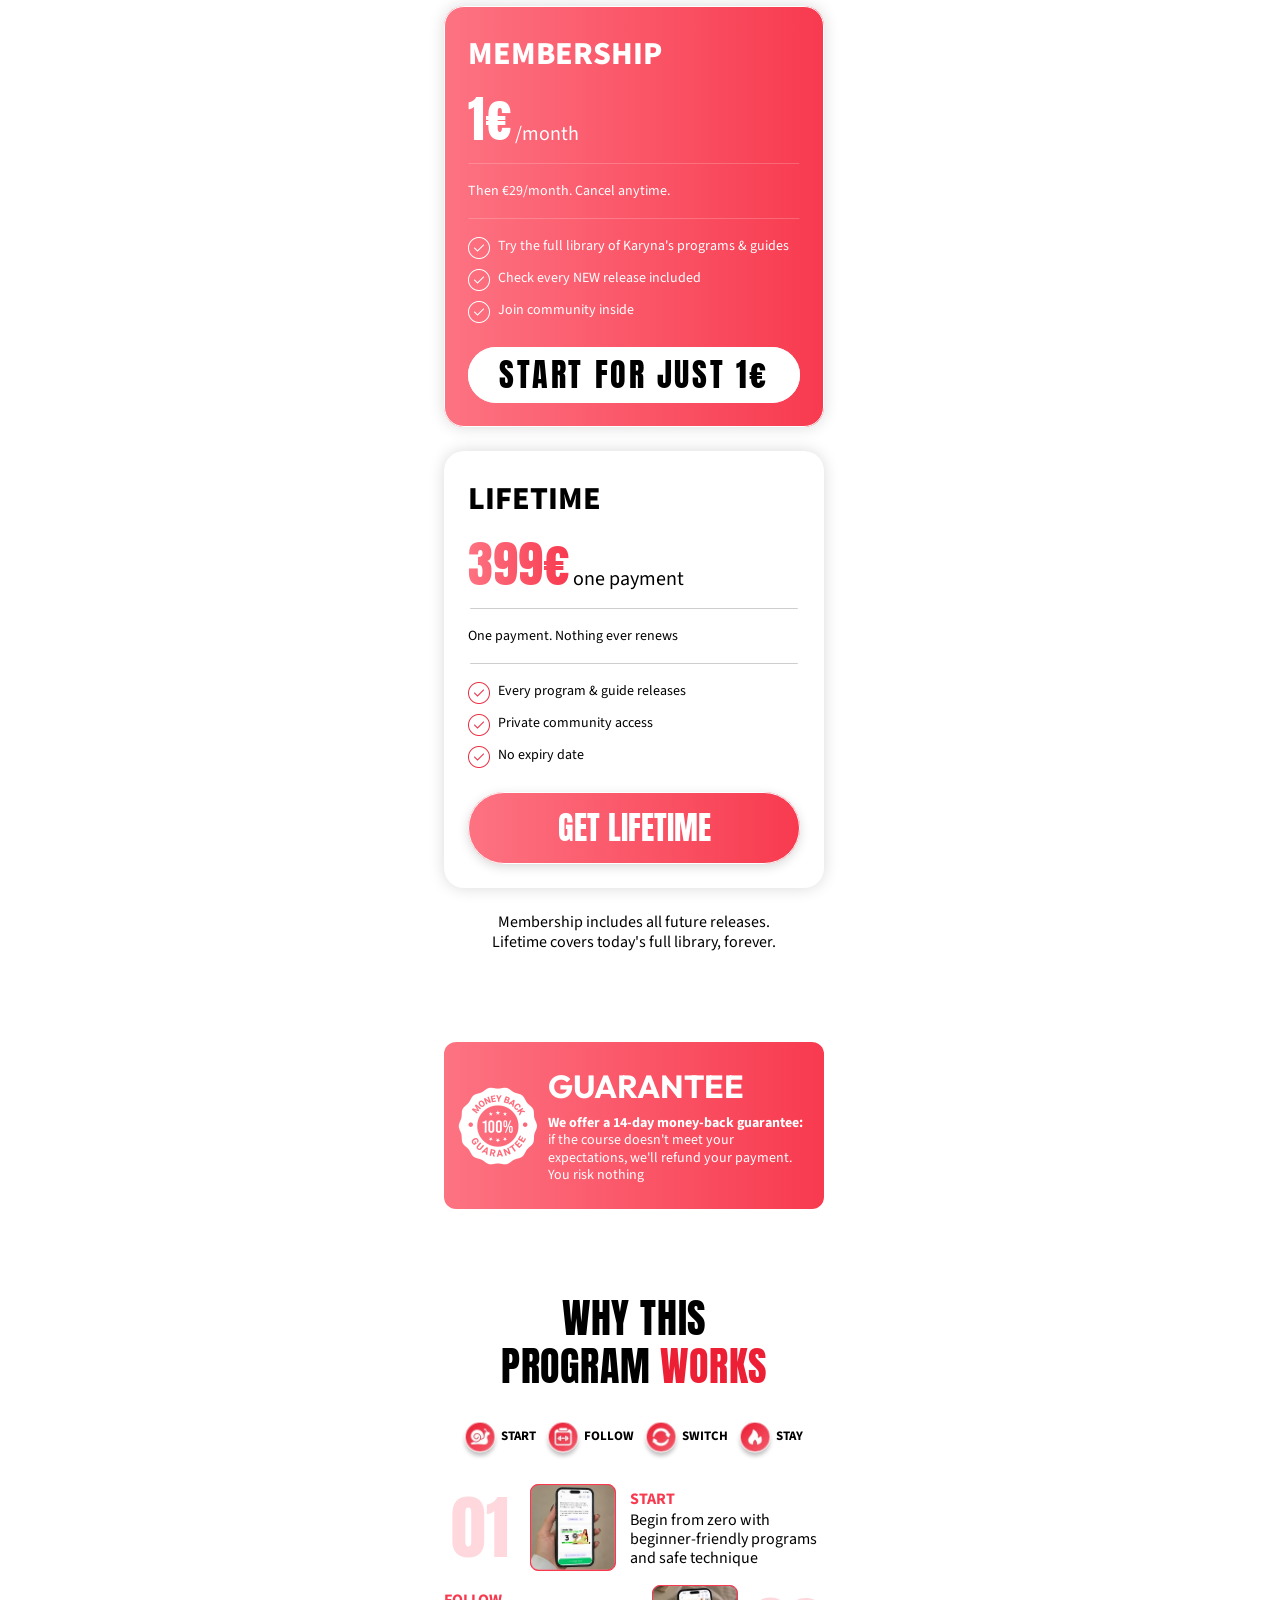
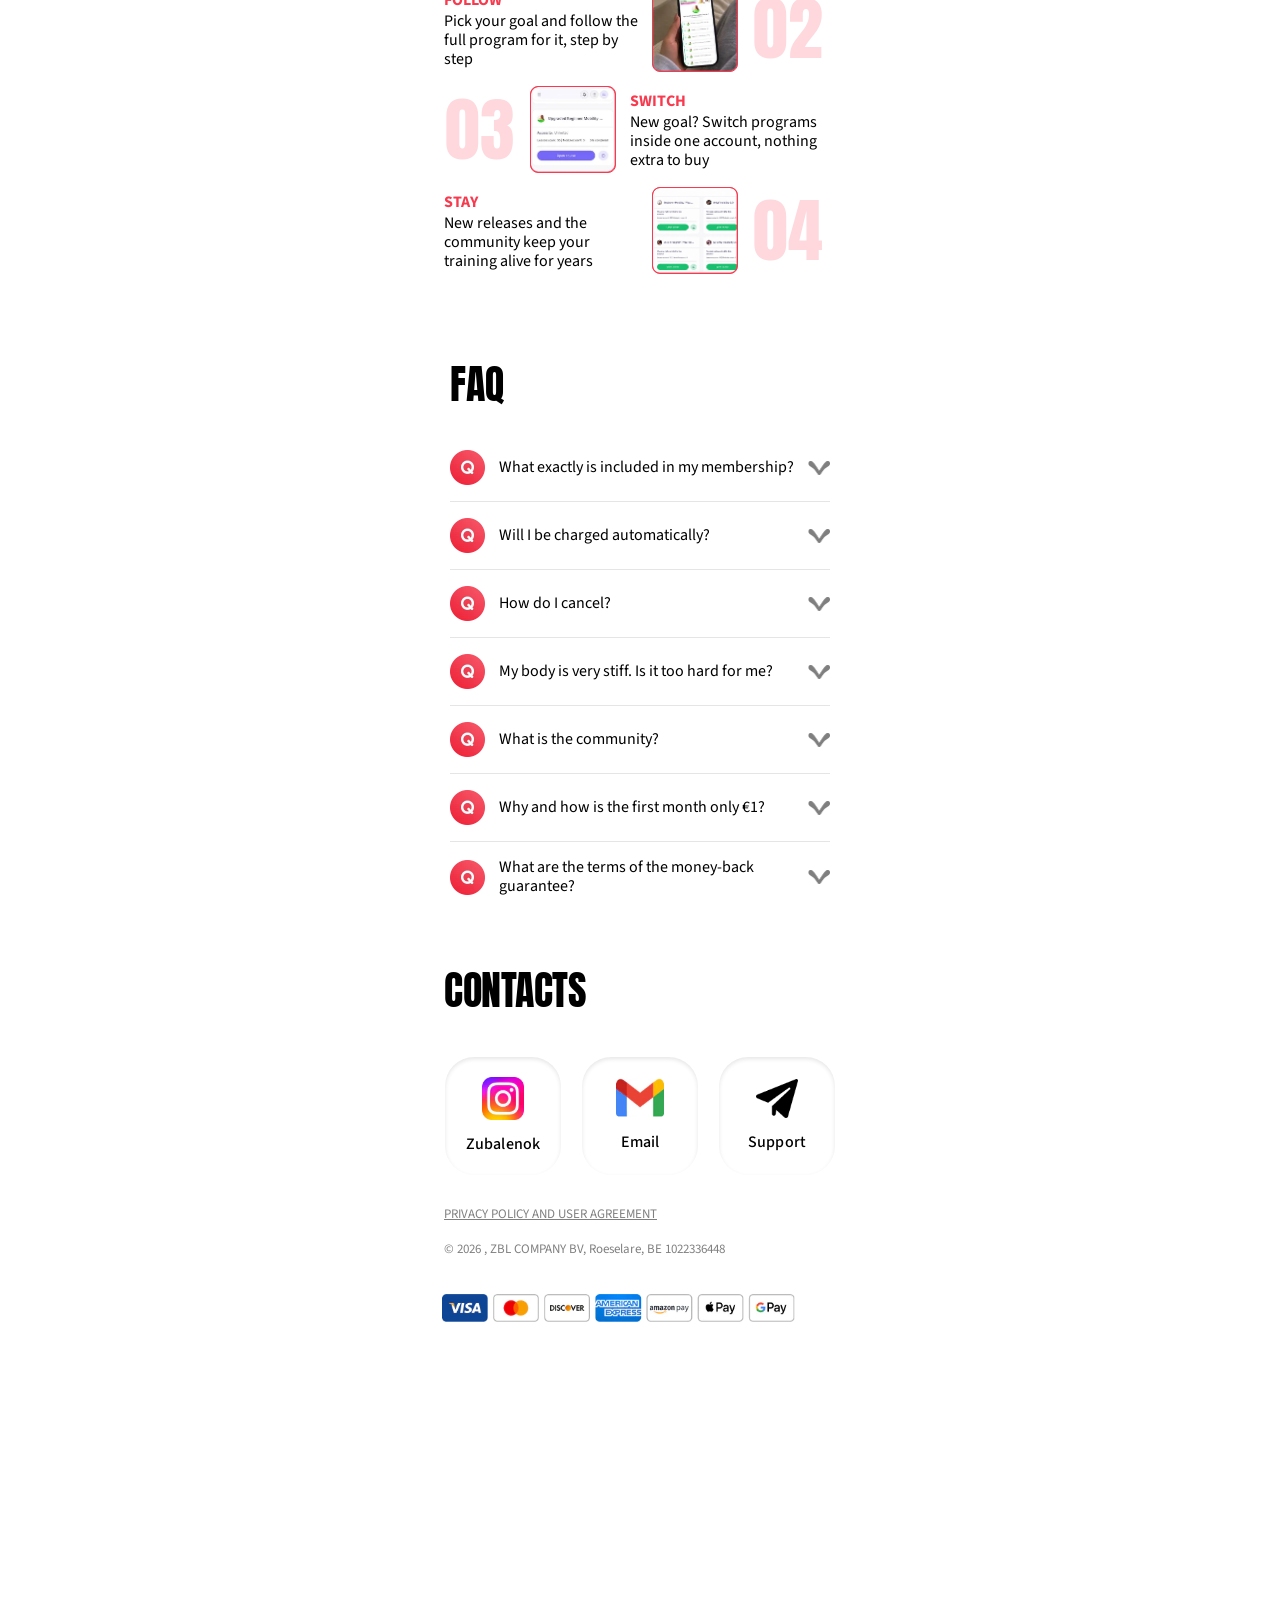
==== commit 7904d07f: "fddf" ====
--- a/index.html
+++ b/index.html
@@ -20,7 +20,7 @@
 <link href="https://fonts.googleapis.com/css2?family=Anton&family=Onest:wght@400;600&family=Source+Sans+3:wght@400;500;700&display=swap" rel="stylesheet">
 
   <link rel="stylesheet" href="./css-t2/nullStyle.css">
-  <link rel="stylesheet" href="./css-t2/main.css?v=4">
+  <link rel="stylesheet" href="./css-t2/main.css?v=5">
  
   <link rel="stylesheet" href="https://cdn.jsdelivr.net/npm/swiper@11/swiper-bundle.min.css" />
 
@@ -228,12 +228,12 @@
   <!-- Mobility + Flexibility -->
   <div class="s2-group">
    
+    <div class="s2-row">
+      <img src="./images-t2/v3/card12.webp" class="s2-card" data-program="beginner-mobility" alt="Beginner mobility">
+      <img src="./images-t2/v3/card3.webp" class="s2-card" data-program="upper-body-mobility" alt="Upper body mobility">
+      <img src="./images-t2/v3/card6.webp" class="s2-card" data-program="only-flexibility" alt="Only flexibility">
+    </div>
     <div class="s2-collapse">
-      <div class="s2-row">
-        <img src="./images-t2/v3/card12.webp" class="s2-card" data-program="beginner-mobility" alt="Beginner mobility">
-        <img src="./images-t2/v3/card3.webp" class="s2-card" data-program="upper-body-mobility" alt="Upper body mobility">
-        <img src="./images-t2/v3/card6.webp" class="s2-card" data-program="only-flexibility" alt="Only flexibility">
-      </div>
       <div class="s2-row">
         <img src="./images-t2/v3/card10.webp" class="s2-card" data-program="upper-body-mobility" alt="Upper body mobility">
         <img src="./images-t2/v3/card4.webp" class="s2-card" data-program="beginner-mobility-2" alt="Beginner mobility">
@@ -246,12 +246,12 @@
   <!-- Strength -->
   <div class="s2-group">
     
+    <div class="s2-row">
+      <img src="./images-t2/v3/card11.webp" class="s2-card" data-program="inhomepower-bikini" alt="Inhomepower">
+      <img src="./images-t2/v3/card2.webp" class="s2-card" data-program="powerfit-core" alt="Powerfit core">
+      <img src="./images-t2/v3/card5.webp" class="s2-card" data-program="fit-program" alt="Fit program">
+    </div>
     <div class="s2-collapse">
-      <div class="s2-row">
-        <img src="./images-t2/v3/card11.webp" class="s2-card" data-program="inhomepower-bikini" alt="Inhomepower">
-        <img src="./images-t2/v3/card2.webp" class="s2-card" data-program="powerfit-core" alt="Powerfit core">
-        <img src="./images-t2/v3/card5.webp" class="s2-card" data-program="fit-program" alt="Fit program">
-      </div>
       <div class="s2-row">
         <img src="./images-t2/v3/card7.webp" class="s2-card" data-program="powerfit-body" alt="Powerfitbody">
         <img src="./images-t2/v3/card8.webp" class="s2-card" data-program="project-glutes" alt="Inhomepower project glutes">
@@ -408,170 +408,163 @@
   <div class="swiper-wrapper">
     
     <!-- Slide 1 -->
+    <div class="swiper-slide s6-slide">
+      <img loading="lazy" src="./images-t2/galery-2/1.webp" width="452" height="748" alt="Review 1" class="s6-img">
+    </div>
+
+    <!-- Slide 2 -->
+    <div class="swiper-slide s6-slide">
+      <img loading="lazy" src="./images-t2/galery-2/2.webp" width="452" height="748" alt="Review 2" class="s6-img">
+    </div>
+
+    <!-- Slide 3 -->
+    <div class="swiper-slide s6-slide">
+      <img loading="lazy" src="./images-t2/galery-2/3.webp" width="452" height="748" alt="Review 3" class="s6-img">
+    </div>
+
+    <!-- Slide 4 -->
+    <div class="swiper-slide s6-slide">
+      <img loading="lazy" src="./images-t2/galery-2/4.webp" width="452" height="748" alt="Review 4" class="s6-img">
+    </div>
+
+    <!-- Slide 5 -->
     <div class="swiper-slide s6-slide" data-video="https://itden-cdn.b-cdn.net/stretching/sdk23o.MP4">
-      <img loading="lazy" src="./images-t2/galerry/1.webp" alt="Review 1" class="s6-img">
-    </div>
-
-
-
-    <!-- Slide 3 -->
-    <div class="swiper-slide s6-slide">
-      <img loading="lazy" src="./images-t2/galerry/3.webp" alt="Review 3" class="s6-img">
-    </div>
-
-    <!-- Slide 4 -->
-    <div class="swiper-slide s6-slide" data-video="https://itden-cdn.b-cdn.net/stretching/vd-2.mp4">
-      <img loading="lazy" src="./images-t2/galerry/4.webp" alt="Review 4" class="s6-img">
-    </div>
-
-    <!-- Slide 5 -->
-    <div class="swiper-slide s6-slide">
-      <img loading="lazy" src="./images-t2/galerry/5.webp" alt="Review 5" class="s6-img">
+      <img loading="lazy" src="./images-t2/galery-2/5.webp" width="590" height="1048" alt="Review 5" class="s6-img">
     </div>
 
     <!-- Slide 6 -->
     <div class="swiper-slide s6-slide">
-      <img loading="lazy" src="./images-t2/galerry/6.webp" alt="Review 6" class="s6-img">
+      <img loading="lazy" src="./images-t2/galery-2/6.webp" width="452" height="748" alt="Review 6" class="s6-img">
     </div>
 
     <!-- Slide 7 -->
     <div class="swiper-slide s6-slide">
-      <img loading="lazy" src="./images-t2/galerry/7.webp" alt="Review 7" class="s6-img">
+      <img loading="lazy" src="./images-t2/galery-2/7.webp" width="608" height="748" alt="Review 7" class="s6-img">
     </div>
 
     <!-- Slide 8 -->
-    <div class="swiper-slide s6-slide" data-video="https://itden-cdn.b-cdn.net/stretching/vd-3.mp4">
-      <img loading="lazy" src="./images-t2/galerry/8.webp" alt="Review 8" class="s6-img">
+    <div class="swiper-slide s6-slide">
+      <img loading="lazy" src="./images-t2/galery-2/8.webp" width="442" height="748" alt="Review 8" class="s6-img">
     </div>
 
     <!-- Slide 9 -->
     <div class="swiper-slide s6-slide">
-      <img loading="lazy" src="./images-t2/galerry/9.webp" alt="Review 9" class="s6-img">
+      <img loading="lazy" src="./images-t2/galery-2/9.webp" width="452" height="748" alt="Review 9" class="s6-img">
     </div>
 
     <!-- Slide 10 -->
     <div class="swiper-slide s6-slide">
-      <img loading="lazy" src="./images-t2/galerry/10.webp" alt="Review 10" class="s6-img">
+      <img loading="lazy" src="./images-t2/galery-2/10.webp" width="442" height="748" alt="Review 10" class="s6-img">
     </div>
 
     <!-- Slide 11 -->
     <div class="swiper-slide s6-slide">
-      <img loading="lazy" src="./images-t2/galerry/11.webp" alt="Review 11" class="s6-img">
+      <img loading="lazy" src="./images-t2/galery-2/11.webp" width="608" height="748" alt="Review 11" class="s6-img">
     </div>
 
     <!-- Slide 12 -->
     <div class="swiper-slide s6-slide">
-      <img loading="lazy" src="./images-t2/galerry/12.webp" alt="Review 12" class="s6-img">
+      <img loading="lazy" src="./images-t2/galery-2/12.webp" width="442" height="748" alt="Review 12" class="s6-img">
     </div>
 
     <!-- Slide 13 -->
-    <div class="swiper-slide s6-slide" data-video="https://itden-cdn.b-cdn.net/stretching/vd-4.mp4">
-      <img loading="lazy" src="./images-t2/galerry/13.webp" alt="Review 13" class="s6-img">
+    <div class="swiper-slide s6-slide">
+      <img loading="lazy" src="./images-t2/galery-2/13.webp" width="452" height="748" alt="Review 13" class="s6-img">
     </div>
 
     <!-- Slide 14 -->
     <div class="swiper-slide s6-slide">
-      <img loading="lazy" src="./images-t2/galerry/14.webp" alt="Review 14" class="s6-img">
+      <img loading="lazy" src="./images-t2/galery-2/14.webp" width="442" height="748" alt="Review 14" class="s6-img">
     </div>
 
     <!-- Slide 15 -->
     <div class="swiper-slide s6-slide">
-      <img loading="lazy" src="./images-t2/galerry/15.webp" alt="Review 15" class="s6-img">
+      <img loading="lazy" src="./images-t2/galery-2/15.webp" width="452" height="748" alt="Review 15" class="s6-img">
     </div>
 
     <!-- Slide 16 -->
     <div class="swiper-slide s6-slide">
-      <img loading="lazy" src="./images-t2/galerry/16.webp" alt="Review 16" class="s6-img">
+      <img loading="lazy" src="./images-t2/galery-2/16.webp" width="442" height="748" alt="Review 16" class="s6-img">
     </div>
 
     <!-- Slide 17 -->
     <div class="swiper-slide s6-slide">
-      <img loading="lazy" src="./images-t2/galerry/17.webp" alt="Review 17" class="s6-img">
+      <img loading="lazy" src="./images-t2/galery-2/17.webp" width="442" height="748" alt="Review 17" class="s6-img">
     </div>
 
     <!-- Slide 18 -->
-    <div class="swiper-slide s6-slide" data-video="https://itden-cdn.b-cdn.net/stretching/video2.MP4">
-      <img loading="lazy" src="./images-t2/galerry/18.webp" alt="Review 18" class="s6-img">
+    <div class="swiper-slide s6-slide">
+      <img loading="lazy" src="./images-t2/galery-2/18.webp" width="608" height="748" alt="Review 18" class="s6-img">
     </div>
 
     <!-- Slide 19 -->
     <div class="swiper-slide s6-slide">
-      <img loading="lazy" src="./images-t2/galerry/19.webp" alt="Review 19" class="s6-img">
+      <img loading="lazy" src="./images-t2/galery-2/19.webp" width="442" height="748" alt="Review 19" class="s6-img">
     </div>
 
     <!-- Slide 20 -->
     <div class="swiper-slide s6-slide">
-      <img loading="lazy" src="./images-t2/galerry/20.webp" alt="Review 20" class="s6-img">
+      <img loading="lazy" src="./images-t2/galery-2/20.webp" width="452" height="748" alt="Review 20" class="s6-img">
     </div>
 
     <!-- Slide 21 -->
-    <div class="swiper-slide s6-slide" data-video="https://itden-cdn.b-cdn.net/stretching/video4.MP4">
-      <img loading="lazy" src="./images-t2/galerry/21.webp" alt="Review 21" class="s6-img">
+    <div class="swiper-slide s6-slide">
+      <img loading="lazy" src="./images-t2/galery-2/21.webp" width="452" height="748" alt="Review 21" class="s6-img">
     </div>
 
     <!-- Slide 22 -->
     <div class="swiper-slide s6-slide">
-      <img loading="lazy" src="./images-t2/galerry/22.webp" alt="Review 22" class="s6-img">
+      <img loading="lazy" src="./images-t2/galery-2/22.webp" width="608" height="748" alt="Review 22" class="s6-img">
     </div>
 
     <!-- Slide 23 -->
     <div class="swiper-slide s6-slide">
-      <img loading="lazy" src="./images-t2/galerry/23.webp" alt="Review 23" class="s6-img">
+      <img loading="lazy" src="./images-t2/galery-2/23.webp" width="608" height="748" alt="Review 23" class="s6-img">
     </div>
 
     <!-- Slide 24 -->
-    <div class="swiper-slide s6-slide" data-video="https://itden-cdn.b-cdn.net/stretching/Instagram_15.04.2026_MiddleSplit_Video.mp4">
-      <img loading="lazy" src="./images-t2/galerry/24.webp" alt="Review 24" class="s6-img">
+    <div class="swiper-slide s6-slide">
+      <img loading="lazy" src="./images-t2/galery-2/24.webp" width="442" height="748" alt="Review 24" class="s6-img">
     </div>
 
     <!-- Slide 25 -->
-    <div class="swiper-slide s6-slide" data-video="https://itden-cdn.b-cdn.net/stretching/video5.MP4">
-      <img loading="lazy" src="./images-t2/galerry/25.webp" alt="Review 25" class="s6-img">
+    <div class="swiper-slide s6-slide">
+      <img loading="lazy" src="./images-t2/galery-2/25.webp" width="608" height="748" alt="Review 25" class="s6-img">
     </div>
 
     <!-- Slide 26 -->
     <div class="swiper-slide s6-slide">
-      <img loading="lazy" src="./images-t2/galerry/26.webp" alt="Review 26" class="s6-img">
+      <img loading="lazy" src="./images-t2/galery-2/26.webp" width="442" height="748" alt="Review 26" class="s6-img">
     </div>
 
     <!-- Slide 27 -->
-    <div class="swiper-slide s6-slide" data-video="https://itden-cdn.b-cdn.net/stretching/Instagram_15.04.2026_FullSplit_Video.MP4">
-      <img loading="lazy" src="./images-t2/galerry/27.webp" alt="Review 27" class="s6-img">
+    <div class="swiper-slide s6-slide">
+      <img loading="lazy" src="./images-t2/galery-2/27.webp" width="608" height="748" alt="Review 27" class="s6-img">
     </div>
 
     <!-- Slide 28 -->
     <div class="swiper-slide s6-slide">
-      <img loading="lazy" src="./images-t2/galerry/28.webp" alt="Review 28" class="s6-img">
+      <img loading="lazy" src="./images-t2/galery-2/28.webp" width="452" height="748" alt="Review 28" class="s6-img">
     </div>
 
     <!-- Slide 29 -->
-    <div class="swiper-slide s6-slide" data-video="https://itden-cdn.b-cdn.net/stretching/vd-10.mp4">
-      <img loading="lazy" src="./images-t2/galerry/29.webp" alt="Review 29" class="s6-img">
+    <div class="swiper-slide s6-slide">
+      <img loading="lazy" src="./images-t2/galery-2/29.webp" width="452" height="748" alt="Review 29" class="s6-img">
     </div>
 
     <!-- Slide 30 -->
     <div class="swiper-slide s6-slide">
-      <img loading="lazy" src="./images-t2/galerry/30.webp" alt="Review 30" class="s6-img">
+      <img loading="lazy" src="./images-t2/galery-2/30.webp" width="608" height="748" alt="Review 30" class="s6-img">
     </div>
 
     <!-- Slide 31 -->
-    <div class="swiper-slide s6-slide" data-video="https://itden-cdn.b-cdn.net/stretching/feur289aew.mp4">
-      <img loading="lazy" src="./images-t2/galerry/31.webp" alt="Review 31" class="s6-img">
+    <div class="swiper-slide s6-slide">
+      <img loading="lazy" src="./images-t2/galery-2/31.webp" width="608" height="748" alt="Review 31" class="s6-img">
     </div>
 
     <!-- Slide 32 -->
-    <div class="swiper-slide s6-slide" data-video="https://itden-cdn.b-cdn.net/stretching/vd-11.MP4">
-      <img loading="lazy" src="./images-t2/galerry/32.webp" alt="Review 32" class="s6-img">
-    </div>
-
-    <!-- Slide 33 -->
-    <div class="swiper-slide s6-slide">
-      <img loading="lazy" src="./images-t2/galerry/33.webp" alt="Review 33" class="s6-img">
-    </div>
-
-    <!-- Slide 34 -->
-    <div class="swiper-slide s6-slide" data-video="https://itden-cdn.b-cdn.net/stretching/Splits%20Course%20from%20Zubalenok%20on%20IG.mp4">
-      <img loading="lazy" src="./images-t2/galerry/34.webp" alt="Review 34" class="s6-img">
+    <div class="swiper-slide s6-slide">
+      <img loading="lazy" src="./images-t2/galery-2/32.webp" width="608" height="748" alt="Review 32" class="s6-img">
     </div>
 
   </div>
@@ -917,7 +910,7 @@
         <div class="s12-faq-answer-inner">
           <div class="s12-faq-bubble-container">
             <div class="s12-faq-bubble">
-              Yes, 1€ renews monthly so your access never breaks. And you can cancel anytime in 2 clicks in your account. You keep access until the end of your paid month
+              Your first month is €1 as part of this special offer. After that, your Membership automatically renews at €29/month until you cancel.
             </div>
             <img src="./images-t2/vector.webp" class="s12-bubble-tail" alt="">
           </div>
@@ -937,7 +930,7 @@
         <div class="s12-faq-answer-inner">
           <div class="s12-faq-bubble-container">
             <div class="s12-faq-bubble">
-              In your account, 2 clicks, no calls and no "retention specialists". You are always in control
+              Directly from your account in the tab “Subscriptions” in just a few clicks.<br>Cancel anytime and keep access until the end of your current paid period.
             </div>
             <img src="./images-t2/vector.webp" class="s12-bubble-tail" alt="">
           </div>
@@ -947,26 +940,6 @@
     </div>
 
     <!-- Item 4 -->
-    <div class="s12-faq-item">
-      <div class="s12-faq-question">
-        <img src="./images-t2/img4.webp" class="s12-q-icon" alt="Q">
-        <div class="s12-q-text">What's the difference between Membership and Lifetime?</div>
-        <img src="./images-t2/img39.webp" class="s12-arrow" alt="Toggle">
-      </div>
-      <div class="s12-faq-answer-wrapper">
-        <div class="s12-faq-answer-inner">
-          <div class="s12-faq-bubble-container">
-            <div class="s12-faq-bubble">
-              Membership (1€/month) gives you the full library and every new program I release, for as long as you stay. Lifetime (399€) gives you today's full library forever with one payment
-            </div>
-            <img src="./images-t2/vector.webp" class="s12-bubble-tail" alt="">
-          </div>
-          <img src="./images-t2/img5.webp" class="s12-avatar" alt="Karyna">
-        </div>
-      </div>
-    </div>
-
-    <!-- Item 5 -->
     <div class="s12-faq-item">
       <div class="s12-faq-question">
         <img src="./images-t2/img4.webp" class="s12-q-icon" alt="Q">
@@ -986,47 +959,7 @@
       </div>
     </div>
 
-    <!-- Item 6 -->
-    <div class="s12-faq-item">
-      <div class="s12-faq-question">
-        <img src="./images-t2/img4.webp" class="s12-q-icon" alt="Q">
-        <div class="s12-q-text">How much time do I need per day?</div>
-        <img src="./images-t2/img39.webp" class="s12-arrow" alt="Toggle">
-      </div>
-      <div class="s12-faq-answer-wrapper">
-        <div class="s12-faq-answer-inner">
-          <div class="s12-faq-bubble-container">
-            <div class="s12-faq-bubble">
-              15-20 minutes. Every lesson is fully planned with on-screen timers
-            </div>
-            <img src="./images-t2/vector.webp" class="s12-bubble-tail" alt="">
-          </div>
-          <img src="./images-t2/img5.webp" class="s12-avatar" alt="Karyna">
-        </div>
-      </div>
-    </div>
-
-    <!-- Item 7 -->
-    <div class="s12-faq-item">
-      <div class="s12-faq-question">
-        <img src="./images-t2/img4.webp" class="s12-q-icon" alt="Q">
-        <div class="s12-q-text">What if I miss a few days or a week?</div>
-        <img src="./images-t2/img39.webp" class="s12-arrow" alt="Toggle">
-      </div>
-      <div class="s12-faq-answer-wrapper">
-        <div class="s12-faq-answer-inner">
-          <div class="s12-faq-bubble-container">
-            <div class="s12-faq-bubble">
-              Nothing bad happens. Your programs wait for you. Continue at your own pace
-            </div>
-            <img src="./images-t2/vector.webp" class="s12-bubble-tail" alt="">
-          </div>
-          <img src="./images-t2/img5.webp" class="s12-avatar" alt="Karyna">
-        </div>
-      </div>
-    </div>
-
-    <!-- Item 8 -->
+    <!-- Item 5 -->
     <div class="s12-faq-item">
       <div class="s12-faq-question">
         <img src="./images-t2/img4.webp" class="s12-q-icon" alt="Q">
@@ -1046,18 +979,18 @@
       </div>
     </div>
 
-    <!-- Item 9 -->
+    <!-- Item 6 -->
     <div class="s12-faq-item">
       <div class="s12-faq-question">
         <img src="./images-t2/img4.webp" class="s12-q-icon" alt="Q">
-        <div class="s12-q-text">Can I watch the lessons on my phone, tablet or TV?</div>
+        <div class="s12-q-text">Why and how is the first month only €1?</div>
         <img src="./images-t2/img39.webp" class="s12-arrow" alt="Toggle">
       </div>
       <div class="s12-faq-answer-wrapper">
         <div class="s12-faq-answer-inner">
           <div class="s12-faq-bubble-container">
             <div class="s12-faq-bubble">
-              Yes. Open your member area on any device with a browser. Many students cast the lessons to their TV
+              I want you to experience My Full Lessons Library and make a movement part of your lifestyle.<br>For €1, you get one full month to explore the programs, find your starting point, and see how the programs fits your goals.
             </div>
             <img src="./images-t2/vector.webp" class="s12-bubble-tail" alt="">
           </div>
@@ -1066,27 +999,7 @@
       </div>
     </div>
 
-    <!-- Item 10 -->
-    <div class="s12-faq-item">
-      <div class="s12-faq-question">
-        <img src="./images-t2/img4.webp" class="s12-q-icon" alt="Q">
-        <div class="s12-q-text">I'm 40+. Will this work for my body?</div>
-        <img src="./images-t2/img39.webp" class="s12-arrow" alt="Toggle">
-      </div>
-      <div class="s12-faq-answer-wrapper">
-        <div class="s12-faq-answer-inner">
-          <div class="s12-faq-bubble-container">
-            <div class="s12-faq-bubble">
-              Age doesn't matter. We have students in their 50s and 60s making great progress. Choose the range that feels safe and stay consistent
-            </div>
-            <img src="./images-t2/vector.webp" class="s12-bubble-tail" alt="">
-          </div>
-          <img src="./images-t2/img5.webp" class="s12-avatar" alt="Karyna">
-        </div>
-      </div>
-    </div>
-
-    <!-- Item 11 -->
+    <!-- Item 7 -->
     <div class="s12-faq-item">
       <div class="s12-faq-question">
         <img src="./images-t2/img4.webp" class="s12-q-icon" alt="Q">
@@ -1098,26 +1011,6 @@
           <div class="s12-faq-bubble-container">
             <div class="s12-faq-bubble">
               14 days from purchase, full refund, no questions. Just message our support
-            </div>
-            <img src="./images-t2/vector.webp" class="s12-bubble-tail" alt="">
-          </div>
-          <img src="./images-t2/img5.webp" class="s12-avatar" alt="Karyna">
-        </div>
-      </div>
-    </div>
-
-    <!-- Item 12 -->
-    <div class="s12-faq-item">
-      <div class="s12-faq-question">
-        <img src="./images-t2/img4.webp" class="s12-q-icon" alt="Q">
-        <div class="s12-q-text">How do I get my bonus guides?</div>
-        <img src="./images-t2/img39.webp" class="s12-arrow" alt="Toggle">
-      </div>
-      <div class="s12-faq-answer-wrapper">
-        <div class="s12-faq-answer-inner">
-          <div class="s12-faq-bubble-container">
-            <div class="s12-faq-bubble">
-              Access to your member area and all 3 bonus guides arrives in one email right after payment
             </div>
             <img src="./images-t2/vector.webp" class="s12-bubble-tail" alt="">
           </div>
@@ -1294,7 +1187,7 @@
                 const footer = document.getElementById('footer-bg');
                 if (!footer) return;
                 window.addEventListener('scroll', () => {
-                    if (window.scrollY >= 400) {
+                    if (window.scrollY >= 700) {
                         footer.classList.add('active');
                     } else {
                         footer.classList.remove('active');
@@ -1308,7 +1201,7 @@
     <script src="./js-t/modal.js?v=3"></script>
     <script src="./js-t/faq.js?v=4"></script>
     <script src="./js-t/video-optimize.js?v=2"></script>
-    <script src="./js-t/video-slides.js?v=2"></script>
+    <script src="./js-t/video-slides.js?v=3"></script>
     <script src="https://cdn.jsdelivr.net/npm/swiper@11/swiper-bundle.min.js"></script>
     <script src="./js-t/slider.js?v=25"></script>
 </body>
--- a/css-t2/main.css
+++ b/css-t2/main.css
@@ -806,9 +806,12 @@
 
 .s6-swiper { width: 100%; overflow: visible !important; }
 
-.s6-slide {
-  width: 295px !important;
-  height: 524px;
+/* .s6-swiper .s6-slide — щоб перебити .swiper-slide { height: 100% } з swiper-bundle.css, який підключається пізніше.
+   Висота фіксована, ширина — по пропорціях картинки (~1.4 слайда на екран) */
+.s6-swiper .s6-slide {
+  width: auto !important;
+  height: 430px;
+  flex-shrink: 0;
   position: relative;
   cursor: pointer;
   border-radius: 12px;
@@ -821,7 +824,7 @@
   align-items: center;
 }
 
-.s6-img { width: 100%; height: 100%; object-fit: cover; display: block; border-radius: 24px; }
+.s6-img { width: auto; height: 100%; max-width: none; flex: none; object-fit: cover; display: block; border-radius: 24px; }
 
 .swiper-slide, .swiper-slide video { border-radius: 24px !important; overflow: hidden !important; }
 
@@ -1769,9 +1772,8 @@
   .s6-title-sub {
     font-size: 4.21vw;
   }
-  .s6-slide {
-    width: 68.93vw !important;
-    height: 122.43vw;
+  .s6-swiper .s6-slide {
+    height: 100vw;
     border-radius: 2.8vw;
     box-shadow: 0vw 0.47vw 4.67vw rgba(0, 0, 0, 0.20);
   }
